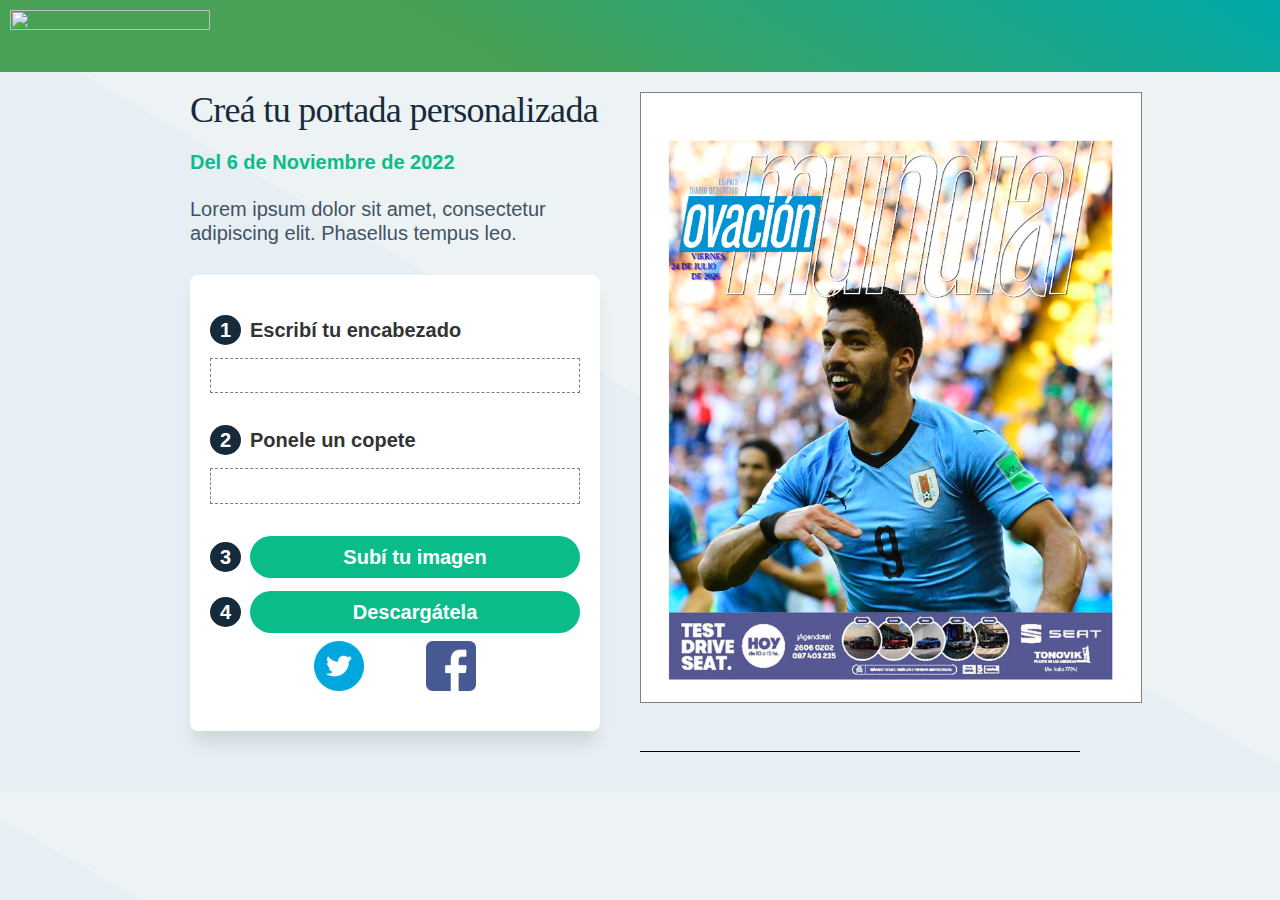
==== index.html @ 7d13bbb4 "social media button" ====
<!DOCTYPE html>
<html lang="es">

<head>
    <meta http-equiv="Content-Type" content="text/html; charset=UTF-8">

        <title>Ovación | Creador de portadas – EL PAIS</title>
        <meta name="robots" content="max-image-preview:large">
        <link rel="dns-prefetch" href="https://s.w.org/">
        <link rel="alternate" type="application/rss+xml" title="EL PAIS » Feed" href="https://data.elpais.com.uy/feed/">
        <link rel="alternate" type="application/rss+xml" title="EL PAIS » Feed de los comentarios"
            href="https://data.elpais.com.uy/comments/feed/">
        <style>
            img.wp-smiley,
            img.emoji {
                display: inline !important;
                border: none !important;
                box-shadow: none !important;
                height: 1em !important;
                width: 1em !important;
                margin: 0 0.07em !important;
                vertical-align: -0.1em !important;
                background: none !important;
                padding: 0 !important;
            }
        </style>
        <link rel="stylesheet" id="wp-block-library-css" href="./Original Site_files/style.min.css" media="all">
        <style id="wp-block-library-theme-inline-css">
            .wp-block-audio figcaption {
                color: #555;
                font-size: 13px;
                text-align: center
            }

            .is-dark-theme .wp-block-audio figcaption {
                color: hsla(0, 0%, 100%, .65)
            }

            .wp-block-code {
                border: 1px solid #ccc;
                border-radius: 4px;
                font-family: Menlo, Consolas, monaco, monospace;
                padding: .8em 1em
            }

            .wp-block-embed figcaption {
                color: #555;
                font-size: 13px;
                text-align: center
            }

            .is-dark-theme .wp-block-embed figcaption {
                color: hsla(0, 0%, 100%, .65)
            }

            .blocks-gallery-caption {
                color: #555;
                font-size: 13px;
                text-align: center
            }

            .is-dark-theme .blocks-gallery-caption {
                color: hsla(0, 0%, 100%, .65)
            }

            .wp-block-image figcaption {
                color: #555;
                font-size: 13px;
                text-align: center
            }

            .is-dark-theme .wp-block-image figcaption {
                color: hsla(0, 0%, 100%, .65)
            }

            .wp-block-pullquote {
                border-top: 4px solid;
                border-bottom: 4px solid;
                margin-bottom: 1.75em;
                color: currentColor
            }

            .wp-block-pullquote__citation,
            .wp-block-pullquote cite,
            .wp-block-pullquote footer {
                color: currentColor;
                text-transform: uppercase;
                font-size: .8125em;
                font-style: normal
            }

            .wp-block-quote {
                border-left: .25em solid;
                margin: 0 0 1.75em;
                padding-left: 1em
            }

            .wp-block-quote cite,
            .wp-block-quote footer {
                color: currentColor;
                font-size: .8125em;
                position: relative;
                font-style: normal
            }

            .wp-block-quote.has-text-align-right {
                border-left: none;
                border-right: .25em solid;
                padding-left: 0;
                padding-right: 1em
            }

            .wp-block-quote.has-text-align-center {
                border: none;
                padding-left: 0
            }

            .wp-block-quote.is-large,
            .wp-block-quote.is-style-large,
            .wp-block-quote.is-style-plain {
                border: none
            }

            .wp-block-search .wp-block-search__label {
                font-weight: 700
            }

            :where(.wp-block-group.has-background) {
                padding: 1.25em 2.375em
            }

            .wp-block-separator.has-css-opacity {
                opacity: .4
            }

            .wp-block-separator {
                border: none;
                border-bottom: 2px solid;
                margin-left: auto;
                margin-right: auto
            }

            .wp-block-separator.has-alpha-channel-opacity {
                opacity: 1
            }

            .wp-block-separator:not(.is-style-wide):not(.is-style-dots) {
                width: 100px
            }

            .wp-block-separator.has-background:not(.is-style-dots) {
                border-bottom: none;
                height: 1px
            }

            .wp-block-separator.has-background:not(.is-style-wide):not(.is-style-dots) {
                height: 2px
            }

            .wp-block-table thead {
                border-bottom: 3px solid
            }

            .wp-block-table tfoot {
                border-top: 3px solid
            }

            .wp-block-table td,
            .wp-block-table th {
                padding: .5em;
                border: 1px solid;
                word-break: normal
            }

            .wp-block-table figcaption {
                color: #555;
                font-size: 13px;
                text-align: center
            }

            .is-dark-theme .wp-block-table figcaption {
                color: hsla(0, 0%, 100%, .65)
            }

            .wp-block-video figcaption {
                color: #555;
                font-size: 13px;
                text-align: center
            }

            .is-dark-theme .wp-block-video figcaption {
                color: hsla(0, 0%, 100%, .65)
            }

            .wp-block-template-part.has-background {
                padding: 1.25em 2.375em;
                margin-top: 0;
                margin-bottom: 0
            }
        </style>
        <style id="global-styles-inline-css">
            body {
                --wp--preset--color--black: #000000;
                --wp--preset--color--cyan-bluish-gray: #abb8c3;
                --wp--preset--color--white: #FFF;
                --wp--preset--color--pale-pink: #f78da7;
                --wp--preset--color--vivid-red: #cf2e2e;
                --wp--preset--color--luminous-vivid-orange: #ff6900;
                --wp--preset--color--luminous-vivid-amber: #fcb900;
                --wp--preset--color--light-green-cyan: #7bdcb5;
                --wp--preset--color--vivid-green-cyan: #00d084;
                --wp--preset--color--pale-cyan-blue: #8ed1fc;
                --wp--preset--color--vivid-cyan-blue: #0693e3;
                --wp--preset--color--vivid-purple: #9b51e0;
                --wp--preset--color--primary: #0073a8;
                --wp--preset--color--secondary: #005075;
                --wp--preset--color--dark-gray: #111;
                --wp--preset--color--light-gray: #767676;
                --wp--preset--gradient--vivid-cyan-blue-to-vivid-purple: linear-gradient(135deg, rgba(6, 147, 227, 1) 0%, rgb(155, 81, 224) 100%);
                --wp--preset--gradient--light-green-cyan-to-vivid-green-cyan: linear-gradient(135deg, rgb(122, 220, 180) 0%, rgb(0, 208, 130) 100%);
                --wp--preset--gradient--luminous-vivid-amber-to-luminous-vivid-orange: linear-gradient(135deg, rgba(252, 185, 0, 1) 0%, rgba(255, 105, 0, 1) 100%);
                --wp--preset--gradient--luminous-vivid-orange-to-vivid-red: linear-gradient(135deg, rgba(255, 105, 0, 1) 0%, rgb(207, 46, 46) 100%);
                --wp--preset--gradient--very-light-gray-to-cyan-bluish-gray: linear-gradient(135deg, rgb(238, 238, 238) 0%, rgb(169, 184, 195) 100%);
                --wp--preset--gradient--cool-to-warm-spectrum: linear-gradient(135deg, rgb(74, 234, 220) 0%, rgb(151, 120, 209) 20%, rgb(207, 42, 186) 40%, rgb(238, 44, 130) 60%, rgb(251, 105, 98) 80%, rgb(254, 248, 76) 100%);
                --wp--preset--gradient--blush-light-purple: linear-gradient(135deg, rgb(255, 206, 236) 0%, rgb(152, 150, 240) 100%);
                --wp--preset--gradient--blush-bordeaux: linear-gradient(135deg, rgb(254, 205, 165) 0%, rgb(254, 45, 45) 50%, rgb(107, 0, 62) 100%);
                --wp--preset--gradient--luminous-dusk: linear-gradient(135deg, rgb(255, 203, 112) 0%, rgb(199, 81, 192) 50%, rgb(65, 88, 208) 100%);
                --wp--preset--gradient--pale-ocean: linear-gradient(135deg, rgb(255, 245, 203) 0%, rgb(182, 227, 212) 50%, rgb(51, 167, 181) 100%);
                --wp--preset--gradient--electric-grass: linear-gradient(135deg, rgb(202, 248, 128) 0%, rgb(113, 206, 126) 100%);
                --wp--preset--gradient--midnight: linear-gradient(135deg, rgb(2, 3, 129) 0%, rgb(40, 116, 252) 100%);
                --wp--preset--duotone--dark-grayscale: url('#wp-duotone-dark-grayscale');
                --wp--preset--duotone--grayscale: url('#wp-duotone-grayscale');
                --wp--preset--duotone--purple-yellow: url('#wp-duotone-purple-yellow');
                --wp--preset--duotone--blue-red: url('#wp-duotone-blue-red');
                --wp--preset--duotone--midnight: url('#wp-duotone-midnight');
                --wp--preset--duotone--magenta-yellow: url('#wp-duotone-magenta-yellow');
                --wp--preset--duotone--purple-green: url('#wp-duotone-purple-green');
                --wp--preset--duotone--blue-orange: url('#wp-duotone-blue-orange');
                --wp--preset--font-size--small: 19.5px;
                --wp--preset--font-size--medium: 20px;
                --wp--preset--font-size--large: 36.5px;
                --wp--preset--font-size--x-large: 42px;
                --wp--preset--font-size--normal: 22px;
                --wp--preset--font-size--huge: 49.5px;
            }

            .has-black-color {
                color: var(--wp--preset--color--black) !important;
            }

            .has-cyan-bluish-gray-color {
                color: var(--wp--preset--color--cyan-bluish-gray) !important;
            }

            .has-white-color {
                color: var(--wp--preset--color--white) !important;
            }

            .has-pale-pink-color {
                color: var(--wp--preset--color--pale-pink) !important;
            }

            .has-vivid-red-color {
                color: var(--wp--preset--color--vivid-red) !important;
            }

            .has-luminous-vivid-orange-color {
                color: var(--wp--preset--color--luminous-vivid-orange) !important;
            }

            .has-luminous-vivid-amber-color {
                color: var(--wp--preset--color--luminous-vivid-amber) !important;
            }

            .has-light-green-cyan-color {
                color: var(--wp--preset--color--light-green-cyan) !important;
            }

            .has-vivid-green-cyan-color {
                color: var(--wp--preset--color--vivid-green-cyan) !important;
            }

            .has-pale-cyan-blue-color {
                color: var(--wp--preset--color--pale-cyan-blue) !important;
            }

            .has-vivid-cyan-blue-color {
                color: var(--wp--preset--color--vivid-cyan-blue) !important;
            }

            .has-vivid-purple-color {
                color: var(--wp--preset--color--vivid-purple) !important;
            }

            .has-black-background-color {
                background-color: var(--wp--preset--color--black) !important;
            }

            .has-cyan-bluish-gray-background-color {
                background-color: var(--wp--preset--color--cyan-bluish-gray) !important;
            }

            .has-white-background-color {
                background-color: var(--wp--preset--color--white) !important;
            }

            .has-pale-pink-background-color {
                background-color: var(--wp--preset--color--pale-pink) !important;
            }

            .has-vivid-red-background-color {
                background-color: var(--wp--preset--color--vivid-red) !important;
            }

            .has-luminous-vivid-orange-background-color {
                background-color: var(--wp--preset--color--luminous-vivid-orange) !important;
            }

            .has-luminous-vivid-amber-background-color {
                background-color: var(--wp--preset--color--luminous-vivid-amber) !important;
            }

            .has-light-green-cyan-background-color {
                background-color: var(--wp--preset--color--light-green-cyan) !important;
            }

            .has-vivid-green-cyan-background-color {
                background-color: var(--wp--preset--color--vivid-green-cyan) !important;
            }

            .has-pale-cyan-blue-background-color {
                background-color: var(--wp--preset--color--pale-cyan-blue) !important;
            }

            .has-vivid-cyan-blue-background-color {
                background-color: var(--wp--preset--color--vivid-cyan-blue) !important;
            }

            .has-vivid-purple-background-color {
                background-color: var(--wp--preset--color--vivid-purple) !important;
            }

            .has-black-border-color {
                border-color: var(--wp--preset--color--black) !important;
            }

            .has-cyan-bluish-gray-border-color {
                border-color: var(--wp--preset--color--cyan-bluish-gray) !important;
            }

            .has-white-border-color {
                border-color: var(--wp--preset--color--white) !important;
            }

            .has-pale-pink-border-color {
                border-color: var(--wp--preset--color--pale-pink) !important;
            }

            .has-vivid-red-border-color {
                border-color: var(--wp--preset--color--vivid-red) !important;
            }

            .has-luminous-vivid-orange-border-color {
                border-color: var(--wp--preset--color--luminous-vivid-orange) !important;
            }

            .has-luminous-vivid-amber-border-color {
                border-color: var(--wp--preset--color--luminous-vivid-amber) !important;
            }

            .has-light-green-cyan-border-color {
                border-color: var(--wp--preset--color--light-green-cyan) !important;
            }

            .has-vivid-green-cyan-border-color {
                border-color: var(--wp--preset--color--vivid-green-cyan) !important;
            }

            .has-pale-cyan-blue-border-color {
                border-color: var(--wp--preset--color--pale-cyan-blue) !important;
            }

            .has-vivid-cyan-blue-border-color {
                border-color: var(--wp--preset--color--vivid-cyan-blue) !important;
            }

            .has-vivid-purple-border-color {
                border-color: var(--wp--preset--color--vivid-purple) !important;
            }

            .has-vivid-cyan-blue-to-vivid-purple-gradient-background {
                background: var(--wp--preset--gradient--vivid-cyan-blue-to-vivid-purple) !important;
            }

            .has-light-green-cyan-to-vivid-green-cyan-gradient-background {
                background: var(--wp--preset--gradient--light-green-cyan-to-vivid-green-cyan) !important;
            }

            .has-luminous-vivid-amber-to-luminous-vivid-orange-gradient-background {
                background: var(--wp--preset--gradient--luminous-vivid-amber-to-luminous-vivid-orange) !important;
            }

            .has-luminous-vivid-orange-to-vivid-red-gradient-background {
                background: var(--wp--preset--gradient--luminous-vivid-orange-to-vivid-red) !important;
            }

            .has-very-light-gray-to-cyan-bluish-gray-gradient-background {
                background: var(--wp--preset--gradient--very-light-gray-to-cyan-bluish-gray) !important;
            }

            .has-cool-to-warm-spectrum-gradient-background {
                background: var(--wp--preset--gradient--cool-to-warm-spectrum) !important;
            }

            .has-blush-light-purple-gradient-background {
                background: var(--wp--preset--gradient--blush-light-purple) !important;
            }

            .has-blush-bordeaux-gradient-background {
                background: var(--wp--preset--gradient--blush-bordeaux) !important;
            }

            .has-luminous-dusk-gradient-background {
                background: var(--wp--preset--gradient--luminous-dusk) !important;
            }

            .has-pale-ocean-gradient-background {
                background: var(--wp--preset--gradient--pale-ocean) !important;
            }

            .has-electric-grass-gradient-background {
                background: var(--wp--preset--gradient--electric-grass) !important;
            }

            .has-midnight-gradient-background {
                background: var(--wp--preset--gradient--midnight) !important;
            }

            .has-small-font-size {
                font-size: var(--wp--preset--font-size--small) !important;
            }

            .has-medium-font-size {
                font-size: var(--wp--preset--font-size--medium) !important;
            }

            .has-large-font-size {
                font-size: var(--wp--preset--font-size--large) !important;
            }

            .has-x-large-font-size {
                font-size: var(--wp--preset--font-size--x-large) !important;
            }
        </style>
        <link rel="stylesheet" id="cf7-styler-css" href="./Original Site_files/cf7-customizer-public.css" media="all">
        <link rel="stylesheet" id="contact-form-7-css" href="./Original Site_files/styles.css" media="all">
        <link rel="stylesheet" id="nbcpf-intlTelInput-style-css" href="./Original Site_files/intlTelInput.min.css"
            media="all">
        <link rel="stylesheet" id="nbcpf-countryFlag-style-css" href="./Original Site_files/countrySelect.min.css"
            media="all">
            <link rel="stylesheet" id="twentynineteen-style-css" href="./Original Site_files/style.css" media="all">
        <link rel="stylesheet" id="twentynineteen-print-style-css" href="./Original Site_files/print.css" media="print">
        <link rel="stylesheet" id="elementor-icons-css" href="./Original Site_files/elementor-icons.min.css" media="all">
        <link rel="stylesheet" id="elementor-frontend-legacy-css" href="./Original Site_files/frontend-legacy.min.css"
            media="all">
        <link rel="stylesheet" id="elementor-frontend-css" href="./Original Site_files/frontend.min.css" media="all">
        <style id="elementor-frontend-inline-css">
            @-webkit-keyframes ha_fadeIn {
                0% {
                    opacity: 0
                }

                to {
                    opacity: 1
                }
            }

            @keyframes ha_fadeIn {
                0% {
                    opacity: 0
                }

                to {
                    opacity: 1
                }
            }

            @-webkit-keyframes ha_zoomIn {
                0% {
                    opacity: 0;
                    -webkit-transform: scale3d(.3, .3, .3);
                    transform: scale3d(.3, .3, .3)
                }

                50% {
                    opacity: 1
                }
            }

            @keyframes ha_zoomIn {
                0% {
                    opacity: 0;
                    -webkit-transform: scale3d(.3, .3, .3);
                    transform: scale3d(.3, .3, .3)
                }

                50% {
                    opacity: 1
                }
            }

            @-webkit-keyframes ha_rollIn {
                0% {
                    opacity: 0;
                    -webkit-transform: translate3d(-100%, 0, 0) rotate3d(0, 0, 1, -120deg);
                    transform: translate3d(-100%, 0, 0) rotate3d(0, 0, 1, -120deg)
                }

                to {
                    opacity: 1
                }
            }

            @keyframes ha_rollIn {
                0% {
                    opacity: 0;
                    -webkit-transform: translate3d(-100%, 0, 0) rotate3d(0, 0, 1, -120deg);
                    transform: translate3d(-100%, 0, 0) rotate3d(0, 0, 1, -120deg)
                }

                to {
                    opacity: 1
                }
            }

            @-webkit-keyframes ha_bounce {

                0%,
                20%,
                53%,
                to {
                    -webkit-animation-timing-function: cubic-bezier(.215, .61, .355, 1);
                    animation-timing-function: cubic-bezier(.215, .61, .355, 1)
                }

                40%,
                43% {
                    -webkit-transform: translate3d(0, -30px, 0) scaleY(1.1);
                    transform: translate3d(0, -30px, 0) scaleY(1.1);
                    -webkit-animation-timing-function: cubic-bezier(.755, .05, .855, .06);
                    animation-timing-function: cubic-bezier(.755, .05, .855, .06)
                }

                70% {
                    -webkit-transform: translate3d(0, -15px, 0) scaleY(1.05);
                    transform: translate3d(0, -15px, 0) scaleY(1.05);
                    -webkit-animation-timing-function: cubic-bezier(.755, .05, .855, .06);
                    animation-timing-function: cubic-bezier(.755, .05, .855, .06)
                }

                80% {
                    -webkit-transition-timing-function: cubic-bezier(.215, .61, .355, 1);
                    transition-timing-function: cubic-bezier(.215, .61, .355, 1);
                    -webkit-transform: translate3d(0, 0, 0) scaleY(.95);
                    transform: translate3d(0, 0, 0) scaleY(.95)
                }

                90% {
                    -webkit-transform: translate3d(0, -4px, 0) scaleY(1.02);
                    transform: translate3d(0, -4px, 0) scaleY(1.02)
                }
            }

            @keyframes ha_bounce {

                0%,
                20%,
                53%,
                to {
                    -webkit-animation-timing-function: cubic-bezier(.215, .61, .355, 1);
                    animation-timing-function: cubic-bezier(.215, .61, .355, 1)
                }

                40%,
                43% {
                    -webkit-transform: translate3d(0, -30px, 0) scaleY(1.1);
                    transform: translate3d(0, -30px, 0) scaleY(1.1);
                    -webkit-animation-timing-function: cubic-bezier(.755, .05, .855, .06);
                    animation-timing-function: cubic-bezier(.755, .05, .855, .06)
                }

                70% {
                    -webkit-transform: translate3d(0, -15px, 0) scaleY(1.05);
                    transform: translate3d(0, -15px, 0) scaleY(1.05);
                    -webkit-animation-timing-function: cubic-bezier(.755, .05, .855, .06);
                    animation-timing-function: cubic-bezier(.755, .05, .855, .06)
                }

                80% {
                    -webkit-transition-timing-function: cubic-bezier(.215, .61, .355, 1);
                    transition-timing-function: cubic-bezier(.215, .61, .355, 1);
                    -webkit-transform: translate3d(0, 0, 0) scaleY(.95);
                    transform: translate3d(0, 0, 0) scaleY(.95)
                }

                90% {
                    -webkit-transform: translate3d(0, -4px, 0) scaleY(1.02);
                    transform: translate3d(0, -4px, 0) scaleY(1.02)
                }
            }

            @-webkit-keyframes ha_bounceIn {

                0%,
                20%,
                40%,
                60%,
                80%,
                to {
                    -webkit-animation-timing-function: cubic-bezier(.215, .61, .355, 1);
                    animation-timing-function: cubic-bezier(.215, .61, .355, 1)
                }

                0% {
                    opacity: 0;
                    -webkit-transform: scale3d(.3, .3, .3);
                    transform: scale3d(.3, .3, .3)
                }

                20% {
                    -webkit-transform: scale3d(1.1, 1.1, 1.1);
                    transform: scale3d(1.1, 1.1, 1.1)
                }

                40% {
                    -webkit-transform: scale3d(.9, .9, .9);
                    transform: scale3d(.9, .9, .9)
                }

                60% {
                    opacity: 1;
                    -webkit-transform: scale3d(1.03, 1.03, 1.03);
                    transform: scale3d(1.03, 1.03, 1.03)
                }

                80% {
                    -webkit-transform: scale3d(.97, .97, .97);
                    transform: scale3d(.97, .97, .97)
                }

                to {
                    opacity: 1
                }
            }

            @keyframes ha_bounceIn {

                0%,
                20%,
                40%,
                60%,
                80%,
                to {
                    -webkit-animation-timing-function: cubic-bezier(.215, .61, .355, 1);
                    animation-timing-function: cubic-bezier(.215, .61, .355, 1)
                }

                0% {
                    opacity: 0;
                    -webkit-transform: scale3d(.3, .3, .3);
                    transform: scale3d(.3, .3, .3)
                }

                20% {
                    -webkit-transform: scale3d(1.1, 1.1, 1.1);
                    transform: scale3d(1.1, 1.1, 1.1)
                }

                40% {
                    -webkit-transform: scale3d(.9, .9, .9);
                    transform: scale3d(.9, .9, .9)
                }

                60% {
                    opacity: 1;
                    -webkit-transform: scale3d(1.03, 1.03, 1.03);
                    transform: scale3d(1.03, 1.03, 1.03)
                }

                80% {
                    -webkit-transform: scale3d(.97, .97, .97);
                    transform: scale3d(.97, .97, .97)
                }

                to {
                    opacity: 1
                }
            }

            @-webkit-keyframes ha_flipInX {
                0% {
                    opacity: 0;
                    -webkit-transform: perspective(400px) rotate3d(1, 0, 0, 90deg);
                    transform: perspective(400px) rotate3d(1, 0, 0, 90deg);
                    -webkit-animation-timing-function: ease-in;
                    animation-timing-function: ease-in
                }

                40% {
                    -webkit-transform: perspective(400px) rotate3d(1, 0, 0, -20deg);
                    transform: perspective(400px) rotate3d(1, 0, 0, -20deg);
                    -webkit-animation-timing-function: ease-in;
                    animation-timing-function: ease-in
                }

                60% {
                    opacity: 1;
                    -webkit-transform: perspective(400px) rotate3d(1, 0, 0, 10deg);
                    transform: perspective(400px) rotate3d(1, 0, 0, 10deg)
                }

                80% {
                    -webkit-transform: perspective(400px) rotate3d(1, 0, 0, -5deg);
                    transform: perspective(400px) rotate3d(1, 0, 0, -5deg)
                }
            }

            @keyframes ha_flipInX {
                0% {
                    opacity: 0;
                    -webkit-transform: perspective(400px) rotate3d(1, 0, 0, 90deg);
                    transform: perspective(400px) rotate3d(1, 0, 0, 90deg);
                    -webkit-animation-timing-function: ease-in;
                    animation-timing-function: ease-in
                }

                40% {
                    -webkit-transform: perspective(400px) rotate3d(1, 0, 0, -20deg);
                    transform: perspective(400px) rotate3d(1, 0, 0, -20deg);
                    -webkit-animation-timing-function: ease-in;
                    animation-timing-function: ease-in
                }

                60% {
                    opacity: 1;
                    -webkit-transform: perspective(400px) rotate3d(1, 0, 0, 10deg);
                    transform: perspective(400px) rotate3d(1, 0, 0, 10deg)
                }

                80% {
                    -webkit-transform: perspective(400px) rotate3d(1, 0, 0, -5deg);
                    transform: perspective(400px) rotate3d(1, 0, 0, -5deg)
                }
            }

            @-webkit-keyframes ha_flipInY {
                0% {
                    opacity: 0;
                    -webkit-transform: perspective(400px) rotate3d(0, 1, 0, 90deg);
                    transform: perspective(400px) rotate3d(0, 1, 0, 90deg);
                    -webkit-animation-timing-function: ease-in;
                    animation-timing-function: ease-in
                }

                40% {
                    -webkit-transform: perspective(400px) rotate3d(0, 1, 0, -20deg);
                    transform: perspective(400px) rotate3d(0, 1, 0, -20deg);
                    -webkit-animation-timing-function: ease-in;
                    animation-timing-function: ease-in
                }

                60% {
                    opacity: 1;
                    -webkit-transform: perspective(400px) rotate3d(0, 1, 0, 10deg);
                    transform: perspective(400px) rotate3d(0, 1, 0, 10deg)
                }

                80% {
                    -webkit-transform: perspective(400px) rotate3d(0, 1, 0, -5deg);
                    transform: perspective(400px) rotate3d(0, 1, 0, -5deg)
                }
            }

            @keyframes ha_flipInY {
                0% {
                    opacity: 0;
                    -webkit-transform: perspective(400px) rotate3d(0, 1, 0, 90deg);
                    transform: perspective(400px) rotate3d(0, 1, 0, 90deg);
                    -webkit-animation-timing-function: ease-in;
                    animation-timing-function: ease-in
                }

                40% {
                    -webkit-transform: perspective(400px) rotate3d(0, 1, 0, -20deg);
                    transform: perspective(400px) rotate3d(0, 1, 0, -20deg);
                    -webkit-animation-timing-function: ease-in;
                    animation-timing-function: ease-in
                }

                60% {
                    opacity: 1;
                    -webkit-transform: perspective(400px) rotate3d(0, 1, 0, 10deg);
                    transform: perspective(400px) rotate3d(0, 1, 0, 10deg)
                }

                80% {
                    -webkit-transform: perspective(400px) rotate3d(0, 1, 0, -5deg);
                    transform: perspective(400px) rotate3d(0, 1, 0, -5deg)
                }
            }

            @-webkit-keyframes ha_swing {
                20% {
                    -webkit-transform: rotate3d(0, 0, 1, 15deg);
                    transform: rotate3d(0, 0, 1, 15deg)
                }

                40% {
                    -webkit-transform: rotate3d(0, 0, 1, -10deg);
                    transform: rotate3d(0, 0, 1, -10deg)
                }

                60% {
                    -webkit-transform: rotate3d(0, 0, 1, 5deg);
                    transform: rotate3d(0, 0, 1, 5deg)
                }

                80% {
                    -webkit-transform: rotate3d(0, 0, 1, -5deg);
                    transform: rotate3d(0, 0, 1, -5deg)
                }
            }

            @keyframes ha_swing {
                20% {
                    -webkit-transform: rotate3d(0, 0, 1, 15deg);
                    transform: rotate3d(0, 0, 1, 15deg)
                }

                40% {
                    -webkit-transform: rotate3d(0, 0, 1, -10deg);
                    transform: rotate3d(0, 0, 1, -10deg)
                }

                60% {
                    -webkit-transform: rotate3d(0, 0, 1, 5deg);
                    transform: rotate3d(0, 0, 1, 5deg)
                }

                80% {
                    -webkit-transform: rotate3d(0, 0, 1, -5deg);
                    transform: rotate3d(0, 0, 1, -5deg)
                }
            }

            @-webkit-keyframes ha_slideInDown {
                0% {
                    visibility: visible;
                    -webkit-transform: translate3d(0, -100%, 0);
                    transform: translate3d(0, -100%, 0)
                }
            }

            @keyframes ha_slideInDown {
                0% {
                    visibility: visible;
                    -webkit-transform: translate3d(0, -100%, 0);
                    transform: translate3d(0, -100%, 0)
                }
            }

            @-webkit-keyframes ha_slideInUp {
                0% {
                    visibility: visible;
                    -webkit-transform: translate3d(0, 100%, 0);
                    transform: translate3d(0, 100%, 0)
                }
            }

            @keyframes ha_slideInUp {
                0% {
                    visibility: visible;
                    -webkit-transform: translate3d(0, 100%, 0);
                    transform: translate3d(0, 100%, 0)
                }
            }

            @-webkit-keyframes ha_slideInLeft {
                0% {
                    visibility: visible;
                    -webkit-transform: translate3d(-100%, 0, 0);
                    transform: translate3d(-100%, 0, 0)
                }
            }

            @keyframes ha_slideInLeft {
                0% {
                    visibility: visible;
                    -webkit-transform: translate3d(-100%, 0, 0);
                    transform: translate3d(-100%, 0, 0)
                }
            }

            @-webkit-keyframes ha_slideInRight {
                0% {
                    visibility: visible;
                    -webkit-transform: translate3d(100%, 0, 0);
                    transform: translate3d(100%, 0, 0)
                }
            }

            @keyframes ha_slideInRight {
                0% {
                    visibility: visible;
                    -webkit-transform: translate3d(100%, 0, 0);
                    transform: translate3d(100%, 0, 0)
                }
            }

            .ha_fadeIn {
                -webkit-animation-name: ha_fadeIn;
                animation-name: ha_fadeIn
            }

            .ha_zoomIn {
                -webkit-animation-name: ha_zoomIn;
                animation-name: ha_zoomIn
            }

            .ha_rollIn {
                -webkit-animation-name: ha_rollIn;
                animation-name: ha_rollIn
            }

            .ha_bounce {
                -webkit-transform-origin: center bottom;
                -ms-transform-origin: center bottom;
                transform-origin: center bottom;
                -webkit-animation-name: ha_bounce;
                animation-name: ha_bounce
            }

            .ha_bounceIn {
                -webkit-animation-name: ha_bounceIn;
                animation-name: ha_bounceIn;
                -webkit-animation-duration: .75s;
                -webkit-animation-duration: calc(var(--animate-duration)*.75);
                animation-duration: .75s;
                animation-duration: calc(var(--animate-duration)*.75)
            }

            .ha_flipInX,
            .ha_flipInY {
                -webkit-animation-name: ha_flipInX;
                animation-name: ha_flipInX;
                -webkit-backface-visibility: visible !important;
                backface-visibility: visible !important
            }

            .ha_flipInY {
                -webkit-animation-name: ha_flipInY;
                animation-name: ha_flipInY
            }

            .ha_swing {
                -webkit-transform-origin: top center;
                -ms-transform-origin: top center;
                transform-origin: top center;
                -webkit-animation-name: ha_swing;
                animation-name: ha_swing
            }

            .ha_slideInDown {
                -webkit-animation-name: ha_slideInDown;
                animation-name: ha_slideInDown
            }

            .ha_slideInUp {
                -webkit-animation-name: ha_slideInUp;
                animation-name: ha_slideInUp
            }

            .ha_slideInLeft {
                -webkit-animation-name: ha_slideInLeft;
                animation-name: ha_slideInLeft
            }

            .ha_slideInRight {
                -webkit-animation-name: ha_slideInRight;
                animation-name: ha_slideInRight
            }

            .ha-css-transform-yes {
                -webkit-transition-duration: var(--ha-tfx-transition-duration, .2s);
                transition-duration: var(--ha-tfx-transition-duration, .2s);
                -webkit-transition-property: -webkit-transform;
                transition-property: transform;
                transition-property: transform, -webkit-transform;
                -webkit-transform: translate(var(--ha-tfx-translate-x, 0), var(--ha-tfx-translate-y, 0)) scale(var(--ha-tfx-scale-x, 1), var(--ha-tfx-scale-y, 1)) skew(var(--ha-tfx-skew-x, 0), var(--ha-tfx-skew-y, 0)) rotateX(var(--ha-tfx-rotate-x, 0)) rotateY(var(--ha-tfx-rotate-y, 0)) rotateZ(var(--ha-tfx-rotate-z, 0));
                transform: translate(var(--ha-tfx-translate-x, 0), var(--ha-tfx-translate-y, 0)) scale(var(--ha-tfx-scale-x, 1), var(--ha-tfx-scale-y, 1)) skew(var(--ha-tfx-skew-x, 0), var(--ha-tfx-skew-y, 0)) rotateX(var(--ha-tfx-rotate-x, 0)) rotateY(var(--ha-tfx-rotate-y, 0)) rotateZ(var(--ha-tfx-rotate-z, 0))
            }

            .ha-css-transform-yes:hover {
                -webkit-transform: translate(var(--ha-tfx-translate-x-hover, var(--ha-tfx-translate-x, 0)), var(--ha-tfx-translate-y-hover, var(--ha-tfx-translate-y, 0))) scale(var(--ha-tfx-scale-x-hover, var(--ha-tfx-scale-x, 1)), var(--ha-tfx-scale-y-hover, var(--ha-tfx-scale-y, 1))) skew(var(--ha-tfx-skew-x-hover, var(--ha-tfx-skew-x, 0)), var(--ha-tfx-skew-y-hover, var(--ha-tfx-skew-y, 0))) rotateX(var(--ha-tfx-rotate-x-hover, var(--ha-tfx-rotate-x, 0))) rotateY(var(--ha-tfx-rotate-y-hover, var(--ha-tfx-rotate-y, 0))) rotateZ(var(--ha-tfx-rotate-z-hover, var(--ha-tfx-rotate-z, 0)));
                transform: translate(var(--ha-tfx-translate-x-hover, var(--ha-tfx-translate-x, 0)), var(--ha-tfx-translate-y-hover, var(--ha-tfx-translate-y, 0))) scale(var(--ha-tfx-scale-x-hover, var(--ha-tfx-scale-x, 1)), var(--ha-tfx-scale-y-hover, var(--ha-tfx-scale-y, 1))) skew(var(--ha-tfx-skew-x-hover, var(--ha-tfx-skew-x, 0)), var(--ha-tfx-skew-y-hover, var(--ha-tfx-skew-y, 0))) rotateX(var(--ha-tfx-rotate-x-hover, var(--ha-tfx-rotate-x, 0))) rotateY(var(--ha-tfx-rotate-y-hover, var(--ha-tfx-rotate-y, 0))) rotateZ(var(--ha-tfx-rotate-z-hover, var(--ha-tfx-rotate-z, 0)))
            }

            .happy-addon>.elementor-widget-container {
                word-wrap: break-word;
                overflow-wrap: break-word
            }

            .happy-addon>.elementor-widget-container,
            .happy-addon>.elementor-widget-container * {
                -webkit-box-sizing: border-box;
                box-sizing: border-box
            }

            .happy-addon p:empty {
                display: none
            }

            .happy-addon .elementor-inline-editing {
                min-height: auto !important
            }

            .happy-addon-pro img {
                max-width: 100%;
                height: auto;
                -o-object-fit: cover;
                object-fit: cover
            }

            .ha-screen-reader-text {
                position: absolute;
                overflow: hidden;
                clip: rect(1px, 1px, 1px, 1px);
                margin: -1px;
                padding: 0;
                width: 1px;
                height: 1px;
                border: 0;
                word-wrap: normal !important;
                -webkit-clip-path: inset(50%);
                clip-path: inset(50%)
            }

            .ha-has-bg-overlay>.elementor-widget-container {
                position: relative;
                z-index: 1
            }

            .ha-has-bg-overlay>.elementor-widget-container:before {
                position: absolute;
                top: 0;
                left: 0;
                z-index: -1;
                width: 100%;
                height: 100%;
                content: ""
            }

            .ha-popup--is-enabled .ha-js-popup,
            .ha-popup--is-enabled .ha-js-popup img {
                cursor: -webkit-zoom-in !important;
                cursor: zoom-in !important
            }

            .mfp-wrap .mfp-arrow,
            .mfp-wrap .mfp-close {
                background-color: transparent
            }

            .mfp-wrap .mfp-arrow:focus,
            .mfp-wrap .mfp-close:focus {
                outline-width: thin
            }

            .ha-advanced-tooltip-enable {
                position: relative;
                cursor: pointer;
                --ha-tooltip-arrow-color: black;
                --ha-tooltip-arrow-distance: 0
            }

            .ha-advanced-tooltip-enable .ha-advanced-tooltip-content {
                position: absolute;
                z-index: 999;
                display: none;
                padding: 5px 0;
                width: 120px;
                height: auto;
                border-radius: 6px;
                background-color: #000;
                color: #fff;
                text-align: center;
                opacity: 0
            }

            .ha-advanced-tooltip-enable .ha-advanced-tooltip-content::after {
                position: absolute;
                border-width: 5px;
                border-style: solid;
                content: ""
            }

            .ha-advanced-tooltip-enable .ha-advanced-tooltip-content.no-arrow::after {
                visibility: hidden
            }

            .ha-advanced-tooltip-enable .ha-advanced-tooltip-content.show {
                display: inline-block;
                opacity: 1
            }

            .ha-advanced-tooltip-enable.ha-advanced-tooltip-top .ha-advanced-tooltip-content,
            body[data-elementor-device-mode=tablet] .ha-advanced-tooltip-enable.ha-advanced-tooltip-tablet-top .ha-advanced-tooltip-content {
                top: unset;
                right: 0;
                bottom: calc(101% + var(--ha-tooltip-arrow-distance));
                left: 0;
                margin: 0 auto
            }

            .ha-advanced-tooltip-enable.ha-advanced-tooltip-top .ha-advanced-tooltip-content::after,
            body[data-elementor-device-mode=tablet] .ha-advanced-tooltip-enable.ha-advanced-tooltip-tablet-top .ha-advanced-tooltip-content::after {
                top: 100%;
                right: unset;
                bottom: unset;
                left: 50%;
                border-color: var(--ha-tooltip-arrow-color) transparent transparent transparent;
                -webkit-transform: translateX(-50%);
                -ms-transform: translateX(-50%);
                transform: translateX(-50%)
            }

            .ha-advanced-tooltip-enable.ha-advanced-tooltip-bottom .ha-advanced-tooltip-content,
            body[data-elementor-device-mode=tablet] .ha-advanced-tooltip-enable.ha-advanced-tooltip-tablet-bottom .ha-advanced-tooltip-content {
                top: calc(101% + var(--ha-tooltip-arrow-distance));
                right: 0;
                bottom: unset;
                left: 0;
                margin: 0 auto
            }

            .ha-advanced-tooltip-enable.ha-advanced-tooltip-bottom .ha-advanced-tooltip-content::after,
            body[data-elementor-device-mode=tablet] .ha-advanced-tooltip-enable.ha-advanced-tooltip-tablet-bottom .ha-advanced-tooltip-content::after {
                top: unset;
                right: unset;
                bottom: 100%;
                left: 50%;
                border-color: transparent transparent var(--ha-tooltip-arrow-color) transparent;
                -webkit-transform: translateX(-50%);
                -ms-transform: translateX(-50%);
                transform: translateX(-50%)
            }

            .ha-advanced-tooltip-enable.ha-advanced-tooltip-left .ha-advanced-tooltip-content,
            body[data-elementor-device-mode=tablet] .ha-advanced-tooltip-enable.ha-advanced-tooltip-tablet-left .ha-advanced-tooltip-content {
                top: 50%;
                right: calc(101% + var(--ha-tooltip-arrow-distance));
                bottom: unset;
                left: unset;
                -webkit-transform: translateY(-50%);
                -ms-transform: translateY(-50%);
                transform: translateY(-50%)
            }

            .ha-advanced-tooltip-enable.ha-advanced-tooltip-left .ha-advanced-tooltip-content::after,
            body[data-elementor-device-mode=tablet] .ha-advanced-tooltip-enable.ha-advanced-tooltip-tablet-left .ha-advanced-tooltip-content::after {
                top: 50%;
                right: unset;
                bottom: unset;
                left: 100%;
                border-color: transparent transparent transparent var(--ha-tooltip-arrow-color);
                -webkit-transform: translateY(-50%);
                -ms-transform: translateY(-50%);
                transform: translateY(-50%)
            }

            .ha-advanced-tooltip-enable.ha-advanced-tooltip-right .ha-advanced-tooltip-content,
            body[data-elementor-device-mode=tablet] .ha-advanced-tooltip-enable.ha-advanced-tooltip-tablet-right .ha-advanced-tooltip-content {
                top: 50%;
                right: unset;
                bottom: unset;
                left: calc(101% + var(--ha-tooltip-arrow-distance));
                -webkit-transform: translateY(-50%);
                -ms-transform: translateY(-50%);
                transform: translateY(-50%)
            }

            .ha-advanced-tooltip-enable.ha-advanced-tooltip-right .ha-advanced-tooltip-content::after,
            body[data-elementor-device-mode=tablet] .ha-advanced-tooltip-enable.ha-advanced-tooltip-tablet-right .ha-advanced-tooltip-content::after {
                top: 50%;
                right: 100%;
                bottom: unset;
                left: unset;
                border-color: transparent var(--ha-tooltip-arrow-color) transparent transparent;
                -webkit-transform: translateY(-50%);
                -ms-transform: translateY(-50%);
                transform: translateY(-50%)
            }

            body[data-elementor-device-mode=mobile] .ha-advanced-tooltip-enable.ha-advanced-tooltip-mobile-top .ha-advanced-tooltip-content {
                top: unset;
                right: 0;
                bottom: calc(101% + var(--ha-tooltip-arrow-distance));
                left: 0;
                margin: 0 auto
            }

            body[data-elementor-device-mode=mobile] .ha-advanced-tooltip-enable.ha-advanced-tooltip-mobile-top .ha-advanced-tooltip-content::after {
                top: 100%;
                right: unset;
                bottom: unset;
                left: 50%;
                border-color: var(--ha-tooltip-arrow-color) transparent transparent transparent;
                -webkit-transform: translateX(-50%);
                -ms-transform: translateX(-50%);
                transform: translateX(-50%)
            }

            body[data-elementor-device-mode=mobile] .ha-advanced-tooltip-enable.ha-advanced-tooltip-mobile-bottom .ha-advanced-tooltip-content {
                top: calc(101% + var(--ha-tooltip-arrow-distance));
                right: 0;
                bottom: unset;
                left: 0;
                margin: 0 auto
            }

            body[data-elementor-device-mode=mobile] .ha-advanced-tooltip-enable.ha-advanced-tooltip-mobile-bottom .ha-advanced-tooltip-content::after {
                top: unset;
                right: unset;
                bottom: 100%;
                left: 50%;
                border-color: transparent transparent var(--ha-tooltip-arrow-color) transparent;
                -webkit-transform: translateX(-50%);
                -ms-transform: translateX(-50%);
                transform: translateX(-50%)
            }

            body[data-elementor-device-mode=mobile] .ha-advanced-tooltip-enable.ha-advanced-tooltip-mobile-left .ha-advanced-tooltip-content {
                top: 50%;
                right: calc(101% + var(--ha-tooltip-arrow-distance));
                bottom: unset;
                left: unset;
                -webkit-transform: translateY(-50%);
                -ms-transform: translateY(-50%);
                transform: translateY(-50%)
            }

            body[data-elementor-device-mode=mobile] .ha-advanced-tooltip-enable.ha-advanced-tooltip-mobile-left .ha-advanced-tooltip-content::after {
                top: 50%;
                right: unset;
                bottom: unset;
                left: 100%;
                border-color: transparent transparent transparent var(--ha-tooltip-arrow-color);
                -webkit-transform: translateY(-50%);
                -ms-transform: translateY(-50%);
                transform: translateY(-50%)
            }

            body[data-elementor-device-mode=mobile] .ha-advanced-tooltip-enable.ha-advanced-tooltip-mobile-right .ha-advanced-tooltip-content {
                top: 50%;
                right: unset;
                bottom: unset;
                left: calc(101% + var(--ha-tooltip-arrow-distance));
                -webkit-transform: translateY(-50%);
                -ms-transform: translateY(-50%);
                transform: translateY(-50%)
            }

            body[data-elementor-device-mode=mobile] .ha-advanced-tooltip-enable.ha-advanced-tooltip-mobile-right .ha-advanced-tooltip-content::after {
                top: 50%;
                right: 100%;
                bottom: unset;
                left: unset;
                border-color: transparent var(--ha-tooltip-arrow-color) transparent transparent;
                -webkit-transform: translateY(-50%);
                -ms-transform: translateY(-50%);
                transform: translateY(-50%)
            }

            body.elementor-editor-active .happy-addon.ha-gravityforms .gform_wrapper {
                display: block !important
            }

            .ha-scroll-to-top-wrap.ha-scroll-to-top-hide {
                display: none
            }

            .ha-scroll-to-top-button {
                position: fixed;
                right: 15px;
                bottom: 15px;
                z-index: 9999;
                display: -webkit-box;
                display: -webkit-flex;
                display: -ms-flexbox;
                display: flex;
                -webkit-box-align: center;
                -webkit-align-items: center;
                align-items: center;
                -ms-flex-align: center;
                -webkit-box-pack: center;
                -ms-flex-pack: center;
                -webkit-justify-content: center;
                justify-content: center;
                width: 50px;
                height: 50px;
                border-radius: 50px;
                background-color: #5636d1;
                opacity: .7;
                cursor: pointer;
                -webkit-transition: all .3s;
                transition: all .3s
            }

            .ha-scroll-to-top-button i {
                color: #fff;
                font-size: 16px
            }
        </style>
        <link rel="stylesheet" id="elementor-post-1086-css" href="./Original Site_files/post-1086.css" media="all">
        <link rel="stylesheet" id="elementor-pro-css" href="./Original Site_files/frontend.min(1).css" media="all">
        <link rel="stylesheet" id="eael-general-css" href="./Original Site_files/general.min.css" media="all">
        <link rel="stylesheet" id="happy-icons-css" href="./Original Site_files/style.min(1).css" media="all">
        <link rel="stylesheet" id="font-awesome-css" href="./Original Site_files/font-awesome.min.css" media="all">
        <link rel="stylesheet" id="google-fonts-1-css" href="./Original Site_files/css" media="all">
        <link rel="https://api.w.org/" href="https://data.elpais.com.uy/wp-json/">
        <link rel="alternate" type="application/json" href="https://data.elpais.com.uy/wp-json/wp/v2/pages/50298">
        <link rel="EditURI" type="application/rsd+xml" title="RSD" href="https://data.elpais.com.uy/xmlrpc.php?rsd">
        <link rel="wlwmanifest" type="application/wlwmanifest+xml"
            href="https://data.elpais.com.uy/wp-includes/wlwmanifest.xml">
        <meta name="generator" content="WordPress 6.0.1">
        <link rel="canonical" href="https://data.elpais.com.uy/ovacion-creador-de-portadas/">
        <link rel="shortlink" href="https://data.elpais.com.uy/?p=50298">
        <link rel="alternate" type="application/json+oembed"
            href="https://data.elpais.com.uy/wp-json/oembed/1.0/embed?url=https%3A%2F%2Fdata.elpais.com.uy%2Fovacion-creador-de-portadas%2F">
        <link rel="alternate" type="text/xml+oembed"
            href="https://data.elpais.com.uy/wp-json/oembed/1.0/embed?url=https%3A%2F%2Fdata.elpais.com.uy%2Fovacion-creador-de-portadas%2F&amp;format=xml">

        <style>
            .recentcomments a {
                display: inline !important;
                padding: 0 !important;
                margin: 0 !important;
            }
        </style>
        <link rel="icon" href="https://data.elpais.com.uy/wp-content/uploads/2020/04/cropped-apple-icon-152x152-1-32x32.png"
            sizes="32x32">
        <link rel="icon"
            href="https://data.elpais.com.uy/wp-content/uploads/2020/04/cropped-apple-icon-152x152-1-192x192.png"
            sizes="192x192">
        <link rel="apple-touch-icon"
            href="https://data.elpais.com.uy/wp-content/uploads/2020/04/cropped-apple-icon-152x152-1-180x180.png">
        <meta name="msapplication-TileImage"
            content="https://data.elpais.com.uy/wp-content/uploads/2020/04/cropped-apple-icon-152x152-1-270x270.png">
        <style id="wp-custom-css">
            html,
            body {
                max-width: 100% !important;
                overflow-x: hidden !important;
            }

            .page-id-3735 .post-password-form {
                font-family: "Palanquin", Roboto;
                font-size: 0.8em;
                width: 80%;
                margin: 100px auto 0 auto;
                text-align: center;
                background-image: url(https://data.elpais.com.uy//wp-content/uploads/2020/06/logo-talentos.png);
                padding-top: 100px;
                background-repeat: no-repeat;
                background-size: 320px;
                background-position: top;
            }

            .page-id-3735 .post-password-form input[type=submit] {
                border-radius: 0;
                background: #4c72c3;
                padding: 15px 30px;
                width: 400px;
                max-width: 100%;
                display: block;
                margin: 15px auto 0 auto;
            }

            .page-id-3735 .post-password-form p label input {
                width: 400px;
                max-width: 100%;
                display: block;
                margin: 0 auto;
            }

            .page-id-3735 .post-password-form p label {
                color: transparent;
            }

            @media screen and (max-width: 600px) {
                .page-id-3735 .post-password-form input[type=submit] {
                    display: block;
                    width: 100%;
                    margin-top: 15px;
                }

                .page-id-3735 .post-password-form p label {
                    width: 100%;
                }

                .page-id-3735 .post-password-form p label input {
                    width: 100%;
                }

                .page-id-3735 .post-password-form {
                    background-size: 250px;
                    margin: 50px auto 0 auto;
                    width: 90%;
                }

                .page-id-3735 .post-password-form>p {
                    margin-top: 0;
                }
            }

            .mauticform-row {
                padding: 0 5px !important;
            }

            .mauticform_wrapper label {
                font-family: 'Roboto';
                color: #fff;
                font-size: 15px !important;
                font-weight: normal !important;
            }

            .mauticform_wrapper input,
            .mauticform_wrapper select {
                font-size: 14px;
                font-family: 'Roboto';
                border-radius: 0 !important;
                height: 50px;
            }

            .mauticform_wrapper button {
                width: 100%;
                font-size: 15px !important;
                padding: 15px 0px !important;
                border-radius: 0 !important;
                text-transform: uppercase;
                font-weight: 700 !important;
            }

            .mauticform_wrapper input[type="checkbox"] {
                height: auto;
            }


            .mauticform_wrapper .w50 {
                width: 50%;
                float: left;
                padding: 0 5px;
            }


            @media screen and (max-width: 767px) {
                .w50 {
                    width: 100%;
                    padding: 0 5px;
                }
            }
        </style>
        <meta name="viewport" content="width=device-width, initial-scale=1.0, viewport-fit=cover">
    <link rel="stylesheet" id="elementor-post-50298-css" href="./Original Site_files/main.css" media="all">
    <link rel="preload" href="BentonSans-Regular.woff2" as="font" type="font/woff2" crossorigin>
    <style type="text/css">
        .your-style {
            font-family: 'BentonSans';
            font-weight: normal;
            font-style: normal;
        }
    </style>
    <link rel="stylesheet" href="https://maxcdn.bootstrapcdn.com/bootstrap/3.4.1/css/bootstrap.min.css">
  <script src="https://ajax.googleapis.com/ajax/libs/jquery/3.6.0/jquery.min.js"></script>
  <script src="https://maxcdn.bootstrapcdn.com/bootstrap/3.4.1/js/bootstrap.min.js"></script>
</head>

<body
    class="page-template page-template-elementor_canvas page page-id-50298 wp-embed-responsive singular image-filters-enabled elementor-default elementor-template-canvas elementor-kit-1086 elementor-page elementor-page-50298 e--ua-blink e--ua-chrome e--ua-webkit"
    data-elementor-device-mode="desktop" onload="exportImage()">

    <div data-elementor-type="wp-page" data-elementor-id="50298" class="elementor elementor-50298">
        <div class="elementor-inner">
            <div class="elementor-section-wrap">
                <!-- HEADER BEGINE -->
                <main data-particle_enable="false" data-particle-mobile-disabled="false"
                    class="elementor-section elementor-top-section elementor-element elementor-element-ba55a8d elementor-section-full_width elementor-section-height-default elementor-section-height-default"
                    data-id="ba55a8d" data-element_type="section"
                    data-settings="{&quot;background_background&quot;:&quot;gradient&quot;,&quot;_ha_eqh_enable&quot;:false}">
                    <div class="elementor-container elementor-column-gap-default">
                        <div class="elementor-row">
                            <div class="elementor-column elementor-col-66 elementor-top-column elementor-element elementor-element-2bf90b6"
                                data-id="2bf90b6" data-element_type="column">
                                <div class="elementor-column-wrap elementor-element-populated">
                                    <div class="elementor-widget-wrap">
                                        <div class="elementor-element elementor-element-cd12cd0 elementor-widget elementor-widget-image"
                                            data-id="cd12cd0" data-element_type="widget"
                                            data-widget_type="image.default">
                                            <div class="elementor-widget-container">
                                                <div class="elementor-image">
                                                    <img width="414" height="108"
                                                        src="./Original Site_files/logo-blanco.png"
                                                        class="attachment-large size-large" alt="" loading="lazy"
                                                        srcset="https://data.elpais.com.uy/wp-content/uploads/2022/06/logo-blanco.png 414w, https://data.elpais.com.uy/wp-content/uploads/2022/06/logo-blanco-300x78.png 300w"
                                                        sizes="(max-width: 414px) 100vw, 414px">
                                                </div>
                                            </div>
                                        </div>
                                    </div>
                                </div>
                            </div>
                            <div class="elementor-column elementor-col-33 elementor-top-column elementor-element elementor-element-157fd90"
                                data-id="157fd90" data-element_type="column">
                                <div class="elementor-column-wrap">
                                    <div class="elementor-widget-wrap">
                                    </div>
                                </div>
                            </div>
                        </div>
                    </div>
                </main>
                <!-- HEADER END -->
                <!-- MAIN CONTENT BEGINE -->
                <main data-particle_enable="false" data-particle-mobile-disabled="false"
                    class="elementor-section elementor-top-section elementor-element elementor-element-96c127e elementor-section-boxed elementor-section-height-default elementor-section-height-default"
                    data-id="96c127e" data-element_type="section"
                    data-settings="{&quot;background_background&quot;:&quot;classic&quot;,&quot;_ha_eqh_enable&quot;:false}">
                    <div class="elementor-container elementor-column-gap-default">
                        <div class="elementor-row">
                            <!-- LEFT SIDE BEGINE -->
                            <div class="elementor-column elementor-col-50 elementor-top-column elementor-element elementor-element-7ff595a"
                                data-id="7ff595a" data-element_type="column">
                                <div class="elementor-column-wrap elementor-element-populated">
                                    <div class="elementor-widget-wrap">
                                        <div class="elementor-element elementor-element-406f475 elementor-widget elementor-widget-heading"
                                            data-id="406f475" data-element_type="widget"
                                            data-widget_type="heading.default">
                                            <div class="elementor-widget-container">
                                                <h1 class="elementor-heading-title elementor-size-default">Creá tu
                                                    portada personalizada</h1>
                                            </div>
                                        </div>
                                        <div class="elementor-element elementor-element-ae199d2 elementor-widget elementor-widget-html"
                                            data-id="ae199d2" data-element_type="widget"
                                            data-widget_type="html.default">
                                            <div class="elementor-widget-container">
                                                <span id="date-displayer">Del 6 de Noviembre de 2022</span>
                                            </div>
                                        </div>
                                        <div class="elementor-element elementor-element-6b90570 elementor-widget elementor-widget-heading"
                                            data-id="6b90570" data-element_type="widget"
                                            data-widget_type="heading.default">
                                            <div class="elementor-widget-container">
                                                <p class="elementor-heading-title elementor-size-default">Lorem ipsum
                                                    dolor sit amet, consectetur adipiscing elit. Phasellus tempus leo.
                                                </p>
                                            </div>
                                        </div>
                                        <div class="elementor-element elementor-element-bdaf5c5 elementor-widget elementor-widget-html"
                                            data-id="bdaf5c5" data-element_type="widget"
                                            data-widget_type="html.default">
                                            <div class="elementor-widget-container">
                                                <div class="tool-wrapper">
                                                    <label for="header-input">Escribí tu encabezado</label>
                                                    <input type="text" id="header-input" name="encabezado" oninput="exportImage()" 
                                                        maxlength="25">
                                                    <label for="subheader-input">Ponele un copete</label>
                                                    <input type="text" id="subheader-input" name="bajada"
                                                        maxlength="90" oninput ="exportImage()">
                                                    <label id="file-label" for="file-input" role="button">Subí tu
                                                        imagen</label>
                                                        <button id="file-input" type="button" data-toggle="modal" data-target="#myModal">Open Large Modal</button>
                                                    <button id="download-button" onclick="candown('canvasB', 'jpg')">Descargátela</button>
                                                    <!-- <button id="twitter">Twitter</button>
                                                    <button id="fb">FB Share</button> -->
                                                    <div style="margin: auto;">
                                                        <img src='./twitter.png' onclick="twitterShare()" style="width: 50px; height: 50px; cursor: pointer; margin-right: 30px;">
                                                        <img src='./facebook.png' onclick="facebookShare()" style="width: 50px; height: 50px; cursor: pointer; margin-left: 30px;">
                                                    </div>
                                                </div>
                                            </div>
                                        </div>
                                    </div>
                                </div>
                            </div>
                            <!-- LEFT SIDE END -->
                            <!-- RIGHT SIDE BEGINE -->
                            <div class="elementor-column elementor-col-50 elementor-top-column elementor-element elementor-element-269df5c"
                                data-id="269df5c" data-element_type="column">
                                <div class="elementor-column-wrap elementor-element-populated">
                                    <div class="elementor-widget-wrap">
                                        <!-- IMAGE CREATION BEGINE -->
                                          <!-- <canvas id="canvas" width="600" height="600" style="border: solid 1px gray; margin: 100px;padding: 30px;"></canvas>
                                          <br />
                                          <img id="exportedImage" style="border-width: 1px; border-style: solid; border-color: black;" width="200" height="200" src="#" /> -->
                                          <canvas id="canvas" width="500" height="609" style="border: solid 1px gray; padding: auto;"></canvas>
                                          <canvas id="canvasB" width="1362" height="1659" style="position: absolute; top: -10000px; left: 10000px;"></canvas>
                                        <!-- IMAGE CREATION END -->
                                    </div>
                                </div>
                            </div>
                            <!-- RIGHT SIDE END -->
                        </div>
                    </div>
                </main>
                <!-- MAIN CONTENT END -->
                <!-- MODAL BEGINE -->
                <div class="modal fade" id="myModal" role="dialog">
                    <div class="modal-dialog modal-lg" style="width: 90%">
                      <div class="modal-content">
                        <div class="modal-header">
                          <button type="button" class="close" data-dismiss="modal">&times;</button>
                          <h4 class="modal-title">Select photo</h4>
                        </div>
                        <div class="modal-body" style = "display: flex; margin: 10px;">
                          <div class="row" id = "gallery" style = "display: flex; width: 70%; margin: 10px;">
                              <div class="column" style="margin: 10px;">
                                <img src="./photos/1.jpg" alt="1" style="width:100%; margin: 10px;" onclick="selectPhoto(this);">
                                <img src="./photos/2.jpg" alt="2" style="width:100%; margin: 10px;" onclick="selectPhoto(this);">
                                <img src="./photos/3.jpg" alt="3" style="width:100%; margin: 10px;" onclick="selectPhoto(this);">
                                <img src="./photos/4.jpg" alt="4" style="width:100%; margin: 10px;" onclick="selectPhoto(this);">
                              </div>
                              <div class="column" style="margin: 10px;">
                                <img src="./photos/5.jpg" alt="5" style="width:100%; margin: 10px;" onclick="selectPhoto(this);">
                                <img src="./photos/6.jpg" alt="6" style="width:100%; margin: 10px;" onclick="selectPhoto(this);">
                                <img src="./photos/7.jpg" alt="7" style="width:100%; margin: 10px;" onclick="selectPhoto(this);">
                                <img src="./photos/8.jpg" alt="8" style="width:100%; margin: 10px;" onclick="selectPhoto(this);">
                              </div>
                              <div class="column" style="margin: 10px;">
                                <img src="./photos/9.jpg" alt="9" style="width:100%; margin: 10px;" onclick="selectPhoto(this);">
                                <img src="./photos/10.jpg" alt="10" style="width:100%; margin: 10px;" onclick="selectPhoto(this);">
                                <img src="./photos/11.jpg" alt="11" style="width:100%; margin: 10px;" onclick="selectPhoto(this);">
                                <img src="./photos/12.jpg" alt="12" style="width:100%; margin: 10px;" onclick="selectPhoto(this);">
                              </div>
                              <div class="column" style="margin: 10px;">
                                <img src="./photos/13.jpg" alt="13" style="width:100%; margin: 10px;" onclick="selectPhoto(this);">
                                <img src="./photos/14.jpg" alt="14" style="width:100%; margin: 10px;" onclick="selectPhoto(this);">
                                <img src="./photos/15.jpg" alt="15" style="width:100%; margin: 10px;" onclick="selectPhoto(this);">
                                <img src="./photos/16.jpg" alt="16" style="width:100%; margin: 10px;" onclick="selectPhoto(this);">
                              </div>
                              <div class="column" style="margin: 10px;">
                                <img src="./photos/17.jpg" alt="17" style="width:100%; margin: 10px;" onclick="selectPhoto(this);">
                                <img src="./photos/18.jpg" alt="18" style="width:100%; margin: 10px;" onclick="selectPhoto(this);">
                                <img src="./photos/19.jpg" alt="19" style="width:100%; margin: 10px;" onclick="selectPhoto(this);">
                                <img src="./photos/20.jpg" alt="20" style="width:100%; margin: 10px;" onclick="selectPhoto(this);">
                              </div>
                              <div class="column" style="margin: 10px;">
                                <img src="./photos/21.jpg" alt="21" style="width:100%; margin: 10px;" onclick="selectPhoto(this);">
                                <img src="./photos/22.jpg" alt="22" style="width:100%; margin: 10px;" onclick="selectPhoto(this);">
                                <img src="./photos/23.jpg" alt="23" style="width:100%; margin: 10px;" onclick="selectPhoto(this);">
                                <img src="./photos/24.jpg" alt="24" style="width:100%; margin: 10px;" onclick="selectPhoto(this);">
                              </div>
                            </div>

                            <div class="container" id = "photo" style="display: flex;">
                              <img id="expandedImg" style="height:100%; margin: auto;">
                            </div>
                        </div>
                        <div class="modal-footer">
                          <button type="button" class="btn btn-default" data-dismiss="modal">OK</button>
                        </div>
                      </div>
                    </div>
                </div>
                <script>
                    function selectPhoto(imgs) {
                        // offsetWidth
                        var gallery = document.getElementById('gallery');
                        var galleryWidth = gallery.offsetWidth;
                        var galleryHeight = gallery.offsetHeight;
                        var photo = document.getElementById('photo');
                        photo.style.height = galleryHeight + 'px';
                        var expandImg = document.getElementById("expandedImg");
                        expandImg.src = imgs.src;
                        console.log('img: ', imgs.alt);
                        // expandImg.parentElement.style.display = "block";
                        imageNo = imgs.alt;
                        exportImage();
                    }
                </script>
                <!-- MODAL END -->
                <!-- MAIN FOOTER BEGINE -->
                <main data-particle_enable="false" data-particle-mobile-disabled="false"
                    class="elementor-section elementor-top-section elementor-element elementor-element-266120d elementor-section-boxed elementor-section-height-default elementor-section-height-default"
                    data-id="266120d" data-element_type="section"
                    data-settings="{&quot;background_background&quot;:&quot;classic&quot;,&quot;_ha_eqh_enable&quot;:false}">
                    <div class="elementor-container elementor-column-gap-default">
                        <div class="elementor-row">
                            <div class="elementor-column elementor-col-50 elementor-top-column elementor-element elementor-element-e61c191"
                                data-id="e61c191" data-element_type="column">
                                <div class="elementor-column-wrap">
                                    <div class="elementor-widget-wrap">
                                    </div>
                                </div>
                            </div>
                            <div class="elementor-column elementor-col-50 elementor-top-column elementor-element elementor-element-9b8e555"
                                data-id="9b8e555" data-element_type="column">
                                <div style="width:440px;height:1px;background-image:url([data-uri]);background-repeat:no-repeat;background-size:440px 1px;"
                                    data-xblocker="blocked"></div>
                            </div>
                        </div>
                    </div>
                </main>
                <!-- MAIN FOOTER END -->
            </div>
        </div>
    </div>
    <link rel="stylesheet" id="e-animations-css" href="./Original Site_files/animations.min.css" media="all">

  <!-- IMAGE CREATION SCRIPT BEGINE -->
  <script>
        var imageNo = 1;
        function exportImage() {
            var canvas = document.getElementById('canvas');
            var imageObj1 = new Image();
            imageObj1.src = "./photos/"+ imageNo + ".jpg"
            var context = canvas.getContext("2d");
            context.shadowColor = "rgba(0, 0, 0, 0)";
            context.font = "32px Myriad";
            // context.color = "white";
            context.fillStyle = "white";
            imageObj1.onload = function() {
                context.drawImage(imageObj1, 0, 0, 500, 609);
                var imageObj2 = new Image();
                imageObj2.src = "./frame1withAD.png"
                imageObj2.onload = function() {
                    context.drawImage(imageObj2, 0, 0, 500, 609);
                    var ele = document.getElementById("header-input");
                    var ele1 = document.getElementById("subheader-input");
                    context.shadowColor = "rgba(0, 0, 0, 0.9)";
                    context.shadowOffsetX = 2;
                    context.shadowOffsetY = 2;
                    context.shadowBlur = 2;
                    wrapText(context, ele.value.toUpperCase(), 50, 400, 400, 64*0.6, 'Myriad');
                    wrapText(context, ele1.value, 50, 300, 400, 28*0.6, 'Myriad');
                    // const event = new Date();
                    // const options = { weekday: 'long', year: 'numeric', month: 'long', day: 'numeric' };
                    // console.log(event.toLocaleDateString('es-ES', options));
                    const weekday = ['Domingo', 'Lunes', 'Martes', 'Miércoles', 'Jueves', 'Viernes', 'Sábado'];
                    const monthName = ["enero","febrero","marzo","abril","mayo","junio","julio","agosto","septiembre","octubre","noviembre","diciembre"];
                    const d = new Date();
                    let day = weekday[d.getDay()];
                    let date = d.getDate();
                    let month = monthName[d.getMonth()];
                    let year = d.getFullYear();
                    console.log(day, date, month, year);
                    context.font = "8px Myriad";
                    context.fillStyle = "blue";
                    context.shadowOffsetX = 1;
                    context.shadowOffsetY = 1;
                    context.shadowBlur = 1;
                    context.fillText(day.toUpperCase(), 50, 160);
                    context.fillText(date + ' DE ' + month.toUpperCase(), 30, 170);
                    context.fillText('DE ' + year, 50, 180);
                    // context.fillText(ele.value.toUpperCase(), 50, 450);
                    // context.fillText(ele1.value, 10, 110);
                    var img = document.getElementById("exportedImage");
                    img.src = canvas.toDataURL('image/png');
                    console.log('canvas: ', canvas)
                }
            }
            exportImageB();
        }
        function exportImageB() {
            var canvasB = document.getElementById('canvasB');
            var rate = 2.724;
            var imageObj1 = new Image();
            imageObj1.src = "./photos/"+ imageNo + ".jpg"
            var context = canvasB.getContext("2d");
            context.shadowColor = "rgba(0, 0, 0, 0)";
            context.font = "32px Myriad";
            // context.color = "white";
            context.fillStyle = "white";
            imageObj1.onload = function() {
                context.drawImage(imageObj1, 0, 0, 1362, 1659);
                var imageObj2 = new Image();
                imageObj2.src = "./frame1withAD.png"
                imageObj2.onload = function() {
                    context.drawImage(imageObj2, 0, 0, 1362, 1659);
                    var ele = document.getElementById("header-input");
                    var ele1 = document.getElementById("subheader-input");
                    context.shadowColor = "rgba(0, 0, 0, 0.9)";
                    context.shadowOffsetX = 2*rate;
                    context.shadowOffsetY = 2*rate;
                    context.shadowBlur = 2*rate;
                    wrapText(context, ele.value.toUpperCase(), 50*rate, 400*rate, 400*rate, 64*0.6*rate, 'Myriad')
                    wrapText(context, ele1.value, 50*rate, 300*rate, 400*rate, 28*0.6*rate, 'Myriad')
                    const weekday = ['Domingo', 'Lunes', 'Martes', 'Miércoles', 'Jueves', 'Viernes', 'Sábado'];
                    const monthName = ["enero","febrero","marzo","abril","mayo","junio","julio","agosto","septiembre","octubre","noviembre","diciembre"];
                    const d = new Date();
                    let day = weekday[d.getDay()];
                    let date = d.getDate();
                    let month = monthName[d.getMonth()];
                    let year = d.getFullYear();
                    console.log(day, date, month, year);
                    context.font = "21px Myriad";
                    context.fillStyle = "blue";
                    context.shadowOffsetX = 1*rate;
                    context.shadowOffsetY = 1*rate;
                    context.shadowBlur = 1*rate;
                    context.fillText(day.toUpperCase(), 50*rate, 160*rate);
                    context.fillText(date + ' DE ' + month.toUpperCase(), 30*rate, 170*rate);
                    context.fillText('DE ' + year, 50*rate, 180*rate);
                }
            }
        }
        function wrapText(context, text, x, y, maxWidth, fontSize, fontFace){
          var firstY=y;
          var words = text.split(' ');
          var line = '';
          var lineHeight=fontSize*1.2; // a good approx for 10-18px sizes

          context.font=fontSize+"px "+fontFace;
          context.textBaseline='top';

          for(var n = 0; n < words.length; n++) {
            var testLine = line + words[n] + ' ';
            var metrics = context.measureText(testLine);
            var testWidth = metrics.width;
            if(testWidth > maxWidth) {
              context.fillText(line, x, y);
              if(n<words.length-1){
                  line = words[n] + ' ';
                  y += lineHeight;
              }
            }
            else {
              line = testLine;
            }
          }
          context.fillText(line, x, y);
        }
        function candown (target, type) {
          // (B1) GET CANVAS
          let canvasD = document.getElementById(target);
         
           // (B2) CREATE LINK
          let anchor = document.createElement("a");
          anchor.download = "download." + type;
          anchor.href = canvasD.toDataURL("image/" + type);
         
          // (B3) "FORCE DOWNLOAD"
          anchor.click();
          anchor.remove();
         
          // (B4) SAFER ALTERNATIVE - LET USER CLICK ON LINK
          // anchor.innerHTML = "Download";
          // document.body.appendChild(anchor);
        }
        // share
        // Facebook Sharer Api:-  "https://www.facebook.com/sharer/sharer.php?u="; 

        function shareOnFacebook(){
            const navUrl = 'https://www.facebook.com/sharer/sharer.php?u=' + 'https://github.com/knoldus/angular-facebook-twitter.git';
            window.open(navUrl , '_blank');
        }
        const fb = document.getElementById('fb');
        fb.addEventListener('click', shareonFacebook);
        function shareOnTwitter() {
          const navUrl =
            'https://twitter.com/intent/tweet?text=' +
            'https://github.com/knoldus/angular-facebook-twitter.git';
          window.open(navUrl, '_blank');
        }
        const tweet = document.getElementById('twitter');
        tweet.addEventListener('click', shareOnTwitter);

        // Another way
        // var twitterShare = document.querySelector('[data-js="twitter-share"]');

        function twitterShare() {
          // e.preventDefault();
          console.log('twitterShare');
          var twitterWindow = window.open('https://twitter.com/share?url=' + document.getElementById('canvasB').toDataURL("image/png") , 'twitter-popup', 'height=350,width=600');
          if(twitterWindow.focus) { twitterWindow.focus(); }
            return false;
          }

        // var facebookShare = document.querySelector('[data-js="facebook-share"]');

         function facebookShare() {
          // e.preventDefault();
          console.log('facebookShare');
          var facebookWindow = window.open('https://www.facebook.com/sharer/sharer.php?u=' + document.getElementById('canvasB').toDataURL("image/png") , 'facebook-popup', 'height=350,width=600');
          if(facebookWindow.focus) { facebookWindow.focus(); }
            return false;
        }
  </script>
<style type="text/css">
    
.twitter-share, .facebook-share {
  background: #fff;
  color: rgb(87, 207, 244);
  cursor: pointer;
  display: inline-block;
  padding: 1em 2em;
  -webkit-border-radius: 6px;
  border-radius: 6px;
  
  &:hover {
    position: relative;
    top: -1px;
  }
}
</style>
  <!-- IAMGE CREATION SCRIPT END -->

</body>

</html>
---- Original Site_files/style.min.css ----
@charset "UTF-8";.wp-block-archives-dropdown label{display:block}.wp-block-avatar.aligncenter{text-align:center}.wp-block-audio{margin:0 0 1em}.wp-block-audio figcaption{margin-top:.5em;margin-bottom:1em}.wp-block-audio audio{width:100%;min-width:300px}.wp-block-button__link{color:#fff;background-color:#32373c;border-radius:9999px;box-shadow:none;cursor:pointer;display:inline-block;font-size:1.125em;padding:calc(.667em + 2px) calc(1.333em + 2px);text-align:center;text-decoration:none;word-break:break-word;box-sizing:border-box}.wp-block-button__link:active,.wp-block-button__link:focus,.wp-block-button__link:hover,.wp-block-button__link:visited{color:#fff}.wp-block-button__link.aligncenter{text-align:center}.wp-block-button__link.alignright{text-align:right}.wp-block-buttons>.wp-block-button.has-custom-width{max-width:none}.wp-block-buttons>.wp-block-button.has-custom-width .wp-block-button__link{width:100%}.wp-block-buttons>.wp-block-button.has-custom-font-size .wp-block-button__link{font-size:inherit}.wp-block-buttons>.wp-block-button.wp-block-button__width-25{width:calc(25% - var(--wp--style--block-gap, .5em)*0.75)}.wp-block-buttons>.wp-block-button.wp-block-button__width-50{width:calc(50% - var(--wp--style--block-gap, .5em)*0.5)}.wp-block-buttons>.wp-block-button.wp-block-button__width-75{width:calc(75% - var(--wp--style--block-gap, .5em)*0.25)}.wp-block-buttons>.wp-block-button.wp-block-button__width-100{width:100%;flex-basis:100%}.wp-block-buttons.is-vertical>.wp-block-button.wp-block-button__width-25{width:25%}.wp-block-buttons.is-vertical>.wp-block-button.wp-block-button__width-50{width:50%}.wp-block-buttons.is-vertical>.wp-block-button.wp-block-button__width-75{width:75%}.wp-block-button.is-style-squared,.wp-block-button__link.wp-block-button.is-style-squared{border-radius:0}.wp-block-button.no-border-radius,.wp-block-button__link.no-border-radius{border-radius:0!important}.is-style-outline>:where(.wp-block-button__link),:where(.wp-block-button__link).is-style-outline{border:2px solid;padding:.667em 1.333em}.is-style-outline>.wp-block-button__link:not(.has-text-color),.wp-block-button__link.is-style-outline:not(.has-text-color){color:currentColor}.is-style-outline>.wp-block-button__link:not(.has-background),.wp-block-button__link.is-style-outline:not(.has-background){background-color:transparent}.wp-block-buttons.is-vertical{flex-direction:column}.wp-block-buttons.is-vertical>.wp-block-button:last-child{margin-bottom:0}.wp-block-buttons>.wp-block-button{display:inline-block;margin:0}.wp-block-buttons.is-content-justification-left{justify-content:flex-start}.wp-block-buttons.is-content-justification-left.is-vertical{align-items:flex-start}.wp-block-buttons.is-content-justification-center{justify-content:center}.wp-block-buttons.is-content-justification-center.is-vertical{align-items:center}.wp-block-buttons.is-content-justification-right{justify-content:flex-end}.wp-block-buttons.is-content-justification-right.is-vertical{align-items:flex-end}.wp-block-buttons.is-content-justification-space-between{justify-content:space-between}.wp-block-buttons.aligncenter{text-align:center}.wp-block-buttons:not(.is-content-justification-space-between,.is-content-justification-right,.is-content-justification-left,.is-content-justification-center) .wp-block-button.aligncenter{margin-left:auto;margin-right:auto;width:100%}.wp-block-button.aligncenter,.wp-block-calendar{text-align:center}.wp-block-calendar tbody td,.wp-block-calendar th{padding:.25em;border:1px solid #ddd}.wp-block-calendar tfoot td{border:none}.wp-block-calendar table{width:100%;border-collapse:collapse}.wp-block-calendar table th{font-weight:400;background:#ddd}.wp-block-calendar a{text-decoration:underline}.wp-block-calendar table caption,.wp-block-calendar table tbody{color:#40464d}.wp-block-categories.alignleft{margin-right:2em}.wp-block-categories.alignright{margin-left:2em}.wp-block-code code{display:block;font-family:inherit;overflow-wrap:break-word;white-space:pre-wrap}.wp-block-columns{display:flex;margin-bottom:1.75em;box-sizing:border-box;flex-wrap:wrap!important;align-items:normal!important}@media (min-width:782px){.wp-block-columns{flex-wrap:nowrap!important}}.wp-block-columns.are-vertically-aligned-top{align-items:flex-start}.wp-block-columns.are-vertically-aligned-center{align-items:center}.wp-block-columns.are-vertically-aligned-bottom{align-items:flex-end}@media (max-width:781px){.wp-block-columns:not(.is-not-stacked-on-mobile)>.wp-block-column{flex-basis:100%!important}}@media (min-width:782px){.wp-block-columns:not(.is-not-stacked-on-mobile)>.wp-block-column{flex-basis:0;flex-grow:1}.wp-block-columns:not(.is-not-stacked-on-mobile)>.wp-block-column[style*=flex-basis]{flex-grow:0}}.wp-block-columns.is-not-stacked-on-mobile{flex-wrap:nowrap!important}.wp-block-columns.is-not-stacked-on-mobile>.wp-block-column{flex-basis:0;flex-grow:1}.wp-block-columns.is-not-stacked-on-mobile>.wp-block-column[style*=flex-basis]{flex-grow:0}:where(.wp-block-columns.has-background){padding:1.25em 2.375em}.wp-block-column{flex-grow:1;min-width:0;word-break:break-word;overflow-wrap:break-word}.wp-block-column.is-vertically-aligned-top{align-self:flex-start}.wp-block-column.is-vertically-aligned-center{align-self:center}.wp-block-column.is-vertically-aligned-bottom{align-self:flex-end}.wp-block-column.is-vertically-aligned-bottom,.wp-block-column.is-vertically-aligned-center,.wp-block-column.is-vertically-aligned-top{width:100%}.wp-block-comments-pagination>.wp-block-comments-pagination-next,.wp-block-comments-pagination>.wp-block-comments-pagination-numbers,.wp-block-comments-pagination>.wp-block-comments-pagination-previous{margin-right:.5em;margin-bottom:.5em}.wp-block-comments-pagination>.wp-block-comments-pagination-next:last-child,.wp-block-comments-pagination>.wp-block-comments-pagination-numbers:last-child,.wp-block-comments-pagination>.wp-block-comments-pagination-previous:last-child{margin-right:0}.wp-block-comments-pagination .wp-block-comments-pagination-previous-arrow{margin-right:1ch;display:inline-block}.wp-block-comments-pagination .wp-block-comments-pagination-previous-arrow:not(.is-arrow-chevron){transform:scaleX(1)}.wp-block-comments-pagination .wp-block-comments-pagination-next-arrow{margin-left:1ch;display:inline-block}.wp-block-comments-pagination .wp-block-comments-pagination-next-arrow:not(.is-arrow-chevron){transform:scaleX(1)}.wp-block-comments-pagination.aligncenter{justify-content:center}.wp-block-comment-template{margin-bottom:0;max-width:100%;list-style:none;padding:0}.wp-block-comment-template li{clear:both}.wp-block-comment-template ol{margin-bottom:0;max-width:100%;list-style:none;padding-left:2rem}.wp-block-cover,.wp-block-cover-image{position:relative;background-size:cover;background-position:50%;min-height:430px;width:100%;display:flex;justify-content:center;align-items:center;padding:1em;box-sizing:border-box}.wp-block-cover-image.has-parallax,.wp-block-cover.has-parallax{background-attachment:fixed}@supports (-webkit-touch-callout:inherit){.wp-block-cover-image.has-parallax,.wp-block-cover.has-parallax{background-attachment:scroll}}@media (prefers-reduced-motion:reduce){.wp-block-cover-image.has-parallax,.wp-block-cover.has-parallax{background-attachment:scroll}}.wp-block-cover-image.is-repeated,.wp-block-cover.is-repeated{background-repeat:repeat;background-size:auto}.wp-block-cover-image.has-background-dim:not([class*=-background-color]),.wp-block-cover-image .has-background-dim:not([class*=-background-color]),.wp-block-cover.has-background-dim:not([class*=-background-color]),.wp-block-cover .has-background-dim:not([class*=-background-color]){background-color:#000}.wp-block-cover-image .has-background-dim.has-background-gradient,.wp-block-cover .has-background-dim.has-background-gradient{background-color:transparent}.wp-block-cover-image.has-background-dim:before,.wp-block-cover.has-background-dim:before{content:"";background-color:inherit}.wp-block-cover-image.has-background-dim:not(.has-background-gradient):before,.wp-block-cover-image .wp-block-cover__background,.wp-block-cover-image .wp-block-cover__gradient-background,.wp-block-cover.has-background-dim:not(.has-background-gradient):before,.wp-block-cover .wp-block-cover__background,.wp-block-cover .wp-block-cover__gradient-background{position:absolute;top:0;left:0;bottom:0;right:0;z-index:1;opacity:.5}.wp-block-cover-image.has-background-dim.has-background-dim-10 .wp-block-cover__background,.wp-block-cover-image.has-background-dim.has-background-dim-10 .wp-block-cover__gradient-background,.wp-block-cover-image.has-background-dim.has-background-dim-10:not(.has-background-gradient):before,.wp-block-cover.has-background-dim.has-background-dim-10 .wp-block-cover__background,.wp-block-cover.has-background-dim.has-background-dim-10 .wp-block-cover__gradient-background,.wp-block-cover.has-background-dim.has-background-dim-10:not(.has-background-gradient):before{opacity:.1}.wp-block-cover-image.has-background-dim.has-background-dim-20 .wp-block-cover__background,.wp-block-cover-image.has-background-dim.has-background-dim-20 .wp-block-cover__gradient-background,.wp-block-cover-image.has-background-dim.has-background-dim-20:not(.has-background-gradient):before,.wp-block-cover.has-background-dim.has-background-dim-20 .wp-block-cover__background,.wp-block-cover.has-background-dim.has-background-dim-20 .wp-block-cover__gradient-background,.wp-block-cover.has-background-dim.has-background-dim-20:not(.has-background-gradient):before{opacity:.2}.wp-block-cover-image.has-background-dim.has-background-dim-30 .wp-block-cover__background,.wp-block-cover-image.has-background-dim.has-background-dim-30 .wp-block-cover__gradient-background,.wp-block-cover-image.has-background-dim.has-background-dim-30:not(.has-background-gradient):before,.wp-block-cover.has-background-dim.has-background-dim-30 .wp-block-cover__background,.wp-block-cover.has-background-dim.has-background-dim-30 .wp-block-cover__gradient-background,.wp-block-cover.has-background-dim.has-background-dim-30:not(.has-background-gradient):before{opacity:.3}.wp-block-cover-image.has-background-dim.has-background-dim-40 .wp-block-cover__background,.wp-block-cover-image.has-background-dim.has-background-dim-40 .wp-block-cover__gradient-background,.wp-block-cover-image.has-background-dim.has-background-dim-40:not(.has-background-gradient):before,.wp-block-cover.has-background-dim.has-background-dim-40 .wp-block-cover__background,.wp-block-cover.has-background-dim.has-background-dim-40 .wp-block-cover__gradient-background,.wp-block-cover.has-background-dim.has-background-dim-40:not(.has-background-gradient):before{opacity:.4}.wp-block-cover-image.has-background-dim.has-background-dim-50 .wp-block-cover__background,.wp-block-cover-image.has-background-dim.has-background-dim-50 .wp-block-cover__gradient-background,.wp-block-cover-image.has-background-dim.has-background-dim-50:not(.has-background-gradient):before,.wp-block-cover.has-background-dim.has-background-dim-50 .wp-block-cover__background,.wp-block-cover.has-background-dim.has-background-dim-50 .wp-block-cover__gradient-background,.wp-block-cover.has-background-dim.has-background-dim-50:not(.has-background-gradient):before{opacity:.5}.wp-block-cover-image.has-background-dim.has-background-dim-60 .wp-block-cover__background,.wp-block-cover-image.has-background-dim.has-background-dim-60 .wp-block-cover__gradient-background,.wp-block-cover-image.has-background-dim.has-background-dim-60:not(.has-background-gradient):before,.wp-block-cover.has-background-dim.has-background-dim-60 .wp-block-cover__background,.wp-block-cover.has-background-dim.has-background-dim-60 .wp-block-cover__gradient-background,.wp-block-cover.has-background-dim.has-background-dim-60:not(.has-background-gradient):before{opacity:.6}.wp-block-cover-image.has-background-dim.has-background-dim-70 .wp-block-cover__background,.wp-block-cover-image.has-background-dim.has-background-dim-70 .wp-block-cover__gradient-background,.wp-block-cover-image.has-background-dim.has-background-dim-70:not(.has-background-gradient):before,.wp-block-cover.has-background-dim.has-background-dim-70 .wp-block-cover__background,.wp-block-cover.has-background-dim.has-background-dim-70 .wp-block-cover__gradient-background,.wp-block-cover.has-background-dim.has-background-dim-70:not(.has-background-gradient):before{opacity:.7}.wp-block-cover-image.has-background-dim.has-background-dim-80 .wp-block-cover__background,.wp-block-cover-image.has-background-dim.has-background-dim-80 .wp-block-cover__gradient-background,.wp-block-cover-image.has-background-dim.has-background-dim-80:not(.has-background-gradient):before,.wp-block-cover.has-background-dim.has-background-dim-80 .wp-block-cover__background,.wp-block-cover.has-background-dim.has-background-dim-80 .wp-block-cover__gradient-background,.wp-block-cover.has-background-dim.has-background-dim-80:not(.has-background-gradient):before{opacity:.8}.wp-block-cover-image.has-background-dim.has-background-dim-90 .wp-block-cover__background,.wp-block-cover-image.has-background-dim.has-background-dim-90 .wp-block-cover__gradient-background,.wp-block-cover-image.has-background-dim.has-background-dim-90:not(.has-background-gradient):before,.wp-block-cover.has-background-dim.has-background-dim-90 .wp-block-cover__background,.wp-block-cover.has-background-dim.has-background-dim-90 .wp-block-cover__gradient-background,.wp-block-cover.has-background-dim.has-background-dim-90:not(.has-background-gradient):before{opacity:.9}.wp-block-cover-image.has-background-dim.has-background-dim-100 .wp-block-cover__background,.wp-block-cover-image.has-background-dim.has-background-dim-100 .wp-block-cover__gradient-background,.wp-block-cover-image.has-background-dim.has-background-dim-100:not(.has-background-gradient):before,.wp-block-cover.has-background-dim.has-background-dim-100 .wp-block-cover__background,.wp-block-cover.has-background-dim.has-background-dim-100 .wp-block-cover__gradient-background,.wp-block-cover.has-background-dim.has-background-dim-100:not(.has-background-gradient):before{opacity:1}.wp-block-cover-image .wp-block-cover__background.has-background-dim.has-background-dim-0,.wp-block-cover-image .wp-block-cover__gradient-background.has-background-dim.has-background-dim-0,.wp-block-cover .wp-block-cover__background.has-background-dim.has-background-dim-0,.wp-block-cover .wp-block-cover__gradient-background.has-background-dim.has-background-dim-0{opacity:0}.wp-block-cover-image .wp-block-cover__background.has-background-dim.has-background-dim-10,.wp-block-cover-image .wp-block-cover__gradient-background.has-background-dim.has-background-dim-10,.wp-block-cover .wp-block-cover__background.has-background-dim.has-background-dim-10,.wp-block-cover .wp-block-cover__gradient-background.has-background-dim.has-background-dim-10{opacity:.1}.wp-block-cover-image .wp-block-cover__background.has-background-dim.has-background-dim-20,.wp-block-cover-image .wp-block-cover__gradient-background.has-background-dim.has-background-dim-20,.wp-block-cover .wp-block-cover__background.has-background-dim.has-background-dim-20,.wp-block-cover .wp-block-cover__gradient-background.has-background-dim.has-background-dim-20{opacity:.2}.wp-block-cover-image .wp-block-cover__background.has-background-dim.has-background-dim-30,.wp-block-cover-image .wp-block-cover__gradient-background.has-background-dim.has-background-dim-30,.wp-block-cover .wp-block-cover__background.has-background-dim.has-background-dim-30,.wp-block-cover .wp-block-cover__gradient-background.has-background-dim.has-background-dim-30{opacity:.3}.wp-block-cover-image .wp-block-cover__background.has-background-dim.has-background-dim-40,.wp-block-cover-image .wp-block-cover__gradient-background.has-background-dim.has-background-dim-40,.wp-block-cover .wp-block-cover__background.has-background-dim.has-background-dim-40,.wp-block-cover .wp-block-cover__gradient-background.has-background-dim.has-background-dim-40{opacity:.4}.wp-block-cover-image .wp-block-cover__background.has-background-dim.has-background-dim-50,.wp-block-cover-image .wp-block-cover__gradient-background.has-background-dim.has-background-dim-50,.wp-block-cover .wp-block-cover__background.has-background-dim.has-background-dim-50,.wp-block-cover .wp-block-cover__gradient-background.has-background-dim.has-background-dim-50{opacity:.5}.wp-block-cover-image .wp-block-cover__background.has-background-dim.has-background-dim-60,.wp-block-cover-image .wp-block-cover__gradient-background.has-background-dim.has-background-dim-60,.wp-block-cover .wp-block-cover__background.has-background-dim.has-background-dim-60,.wp-block-cover .wp-block-cover__gradient-background.has-background-dim.has-background-dim-60{opacity:.6}.wp-block-cover-image .wp-block-cover__background.has-background-dim.has-background-dim-70,.wp-block-cover-image .wp-block-cover__gradient-background.has-background-dim.has-background-dim-70,.wp-block-cover .wp-block-cover__background.has-background-dim.has-background-dim-70,.wp-block-cover .wp-block-cover__gradient-background.has-background-dim.has-background-dim-70{opacity:.7}.wp-block-cover-image .wp-block-cover__background.has-background-dim.has-background-dim-80,.wp-block-cover-image .wp-block-cover__gradient-background.has-background-dim.has-background-dim-80,.wp-block-cover .wp-block-cover__background.has-background-dim.has-background-dim-80,.wp-block-cover .wp-block-cover__gradient-background.has-background-dim.has-background-dim-80{opacity:.8}.wp-block-cover-image .wp-block-cover__background.has-background-dim.has-background-dim-90,.wp-block-cover-image .wp-block-cover__gradient-background.has-background-dim.has-background-dim-90,.wp-block-cover .wp-block-cover__background.has-background-dim.has-background-dim-90,.wp-block-cover .wp-block-cover__gradient-background.has-background-dim.has-background-dim-90{opacity:.9}.wp-block-cover-image .wp-block-cover__background.has-background-dim.has-background-dim-100,.wp-block-cover-image .wp-block-cover__gradient-background.has-background-dim.has-background-dim-100,.wp-block-cover .wp-block-cover__background.has-background-dim.has-background-dim-100,.wp-block-cover .wp-block-cover__gradient-background.has-background-dim.has-background-dim-100{opacity:1}.wp-block-cover-image .block-library-cover__padding-visualizer,.wp-block-cover .block-library-cover__padding-visualizer{z-index:2}.wp-block-cover-image.alignleft,.wp-block-cover-image.alignright,.wp-block-cover.alignleft,.wp-block-cover.alignright{max-width:420px;width:100%}.wp-block-cover-image:after,.wp-block-cover:after{display:block;content:"";font-size:0;min-height:inherit}@supports (position:sticky){.wp-block-cover-image:after,.wp-block-cover:after{content:none}}.wp-block-cover-image.aligncenter,.wp-block-cover-image.alignleft,.wp-block-cover-image.alignright,.wp-block-cover.aligncenter,.wp-block-cover.alignleft,.wp-block-cover.alignright{display:flex}.wp-block-cover-image .wp-block-cover__inner-container,.wp-block-cover .wp-block-cover__inner-container{width:100%;z-index:1;color:#fff}.wp-block-cover-image.is-light .wp-block-cover__inner-container,.wp-block-cover.is-light .wp-block-cover__inner-container{color:#000}.wp-block-cover-image h1:not(.has-text-color),.wp-block-cover-image h2:not(.has-text-color),.wp-block-cover-image h3:not(.has-text-color),.wp-block-cover-image h4:not(.has-text-color),.wp-block-cover-image h5:not(.has-text-color),.wp-block-cover-image h6:not(.has-text-color),.wp-block-cover-image p:not(.has-text-color),.wp-block-cover h1:not(.has-text-color),.wp-block-cover h2:not(.has-text-color),.wp-block-cover h3:not(.has-text-color),.wp-block-cover h4:not(.has-text-color),.wp-block-cover h5:not(.has-text-color),.wp-block-cover h6:not(.has-text-color),.wp-block-cover p:not(.has-text-color){color:inherit}.wp-block-cover-image.is-position-top-left,.wp-block-cover.is-position-top-left{align-items:flex-start;justify-content:flex-start}.wp-block-cover-image.is-position-top-center,.wp-block-cover.is-position-top-center{align-items:flex-start;justify-content:center}.wp-block-cover-image.is-position-top-right,.wp-block-cover.is-position-top-right{align-items:flex-start;justify-content:flex-end}.wp-block-cover-image.is-position-center-left,.wp-block-cover.is-position-center-left{align-items:center;justify-content:flex-start}.wp-block-cover-image.is-position-center-center,.wp-block-cover.is-position-center-center{align-items:center;justify-content:center}.wp-block-cover-image.is-position-center-right,.wp-block-cover.is-position-center-right{align-items:center;justify-content:flex-end}.wp-block-cover-image.is-position-bottom-left,.wp-block-cover.is-position-bottom-left{align-items:flex-end;justify-content:flex-start}.wp-block-cover-image.is-position-bottom-center,.wp-block-cover.is-position-bottom-center{align-items:flex-end;justify-content:center}.wp-block-cover-image.is-position-bottom-right,.wp-block-cover.is-position-bottom-right{align-items:flex-end;justify-content:flex-end}.wp-block-cover-image.has-custom-content-position.has-custom-content-position .wp-block-cover__inner-container,.wp-block-cover.has-custom-content-position.has-custom-content-position .wp-block-cover__inner-container{margin:0;width:auto}.wp-block-cover-image img.wp-block-cover__image-background,.wp-block-cover-image video.wp-block-cover__video-background,.wp-block-cover img.wp-block-cover__image-background,.wp-block-cover video.wp-block-cover__video-background{position:absolute;top:0;left:0;right:0;bottom:0;margin:0;padding:0;width:100%;height:100%;max-width:none;max-height:none;-o-object-fit:cover;object-fit:cover;outline:none;border:none;box-shadow:none}.wp-block-cover__image-background,.wp-block-cover__video-background{z-index:0}.wp-block-cover-image-text,.wp-block-cover-image-text a,.wp-block-cover-image-text a:active,.wp-block-cover-image-text a:focus,.wp-block-cover-image-text a:hover,.wp-block-cover-text,.wp-block-cover-text a,.wp-block-cover-text a:active,.wp-block-cover-text a:focus,.wp-block-cover-text a:hover,section.wp-block-cover-image h2,section.wp-block-cover-image h2 a,section.wp-block-cover-image h2 a:active,section.wp-block-cover-image h2 a:focus,section.wp-block-cover-image h2 a:hover{color:#fff}.wp-block-cover-image .wp-block-cover.has-left-content{justify-content:flex-start}.wp-block-cover-image .wp-block-cover.has-right-content{justify-content:flex-end}.wp-block-cover-image.has-left-content .wp-block-cover-image-text,.wp-block-cover.has-left-content .wp-block-cover-text,section.wp-block-cover-image.has-left-content>h2{margin-left:0;text-align:left}.wp-block-cover-image.has-right-content .wp-block-cover-image-text,.wp-block-cover.has-right-content .wp-block-cover-text,section.wp-block-cover-image.has-right-content>h2{margin-right:0;text-align:right}.wp-block-cover-image .wp-block-cover-image-text,.wp-block-cover .wp-block-cover-text,section.wp-block-cover-image>h2{font-size:2em;line-height:1.25;z-index:1;margin-bottom:0;max-width:840px;padding:.44em;text-align:center}.wp-block-embed.alignleft,.wp-block-embed.alignright,.wp-block[data-align=left]>[data-type="core/embed"],.wp-block[data-align=right]>[data-type="core/embed"]{max-width:360px;width:100%}.wp-block-embed.alignleft .wp-block-embed__wrapper,.wp-block-embed.alignright .wp-block-embed__wrapper,.wp-block[data-align=left]>[data-type="core/embed"] .wp-block-embed__wrapper,.wp-block[data-align=right]>[data-type="core/embed"] .wp-block-embed__wrapper{min-width:280px}.wp-block-cover .wp-block-embed{min-width:320px;min-height:240px}.wp-block-embed{margin:0 0 1em;overflow-wrap:break-word}.wp-block-embed figcaption{margin-top:.5em;margin-bottom:1em}.wp-block-embed iframe{max-width:100%}.wp-block-embed__wrapper{position:relative}.wp-embed-responsive .wp-has-aspect-ratio .wp-block-embed__wrapper:before{content:"";display:block;padding-top:50%}.wp-embed-responsive .wp-has-aspect-ratio iframe{position:absolute;top:0;right:0;bottom:0;left:0;height:100%;width:100%}.wp-embed-responsive .wp-embed-aspect-21-9 .wp-block-embed__wrapper:before{padding-top:42.85%}.wp-embed-responsive .wp-embed-aspect-18-9 .wp-block-embed__wrapper:before{padding-top:50%}.wp-embed-responsive .wp-embed-aspect-16-9 .wp-block-embed__wrapper:before{padding-top:56.25%}.wp-embed-responsive .wp-embed-aspect-4-3 .wp-block-embed__wrapper:before{padding-top:75%}.wp-embed-responsive .wp-embed-aspect-1-1 .wp-block-embed__wrapper:before{padding-top:100%}.wp-embed-responsive .wp-embed-aspect-9-16 .wp-block-embed__wrapper:before{padding-top:177.77%}.wp-embed-responsive .wp-embed-aspect-1-2 .wp-block-embed__wrapper:before{padding-top:200%}.wp-block-file{margin-bottom:1.5em}.wp-block-file.aligncenter{text-align:center}.wp-block-file.alignright{text-align:right}.wp-block-file .wp-block-file__embed{margin-bottom:1em}.wp-block-file .wp-block-file__button{background:#32373c;border-radius:2em;color:#fff;font-size:.8em;padding:.5em 1em}.wp-block-file a.wp-block-file__button{text-decoration:none}.wp-block-file a.wp-block-file__button:active,.wp-block-file a.wp-block-file__button:focus,.wp-block-file a.wp-block-file__button:hover,.wp-block-file a.wp-block-file__button:visited{box-shadow:none;color:#fff;opacity:.85;text-decoration:none}.wp-block-file *+.wp-block-file__button{margin-left:.75em}.blocks-gallery-grid:not(.has-nested-images),.wp-block-gallery:not(.has-nested-images){display:flex;flex-wrap:wrap;list-style-type:none;padding:0;margin:0}.blocks-gallery-grid:not(.has-nested-images) .blocks-gallery-image,.blocks-gallery-grid:not(.has-nested-images) .blocks-gallery-item,.wp-block-gallery:not(.has-nested-images) .blocks-gallery-image,.wp-block-gallery:not(.has-nested-images) .blocks-gallery-item{margin:0 1em 1em 0;display:flex;flex-grow:1;flex-direction:column;justify-content:center;position:relative;width:calc(50% - 1em)}.blocks-gallery-grid:not(.has-nested-images) .blocks-gallery-image:nth-of-type(2n),.blocks-gallery-grid:not(.has-nested-images) .blocks-gallery-item:nth-of-type(2n),.wp-block-gallery:not(.has-nested-images) .blocks-gallery-image:nth-of-type(2n),.wp-block-gallery:not(.has-nested-images) .blocks-gallery-item:nth-of-type(2n){margin-right:0}.blocks-gallery-grid:not(.has-nested-images) .blocks-gallery-image figure,.blocks-gallery-grid:not(.has-nested-images) .blocks-gallery-item figure,.wp-block-gallery:not(.has-nested-images) .blocks-gallery-image figure,.wp-block-gallery:not(.has-nested-images) .blocks-gallery-item figure{margin:0;height:100%;display:flex;align-items:flex-end;justify-content:flex-start}.blocks-gallery-grid:not(.has-nested-images) .blocks-gallery-image img,.blocks-gallery-grid:not(.has-nested-images) .blocks-gallery-item img,.wp-block-gallery:not(.has-nested-images) .blocks-gallery-image img,.wp-block-gallery:not(.has-nested-images) .blocks-gallery-item img{display:block;max-width:100%;height:auto;width:auto}.blocks-gallery-grid:not(.has-nested-images) .blocks-gallery-image figcaption,.blocks-gallery-grid:not(.has-nested-images) .blocks-gallery-item figcaption,.wp-block-gallery:not(.has-nested-images) .blocks-gallery-image figcaption,.wp-block-gallery:not(.has-nested-images) .blocks-gallery-item figcaption{position:absolute;bottom:0;width:100%;max-height:100%;overflow:auto;padding:3em .77em .7em;color:#fff;text-align:center;font-size:.8em;background:linear-gradient(0deg,rgba(0,0,0,.7),rgba(0,0,0,.3) 70%,transparent);box-sizing:border-box;margin:0;z-index:2}.blocks-gallery-grid:not(.has-nested-images) .blocks-gallery-image figcaption img,.blocks-gallery-grid:not(.has-nested-images) .blocks-gallery-item figcaption img,.wp-block-gallery:not(.has-nested-images) .blocks-gallery-image figcaption img,.wp-block-gallery:not(.has-nested-images) .blocks-gallery-item figcaption img{display:inline}.blocks-gallery-grid:not(.has-nested-images) figcaption,.wp-block-gallery:not(.has-nested-images) figcaption{flex-grow:1}.blocks-gallery-grid:not(.has-nested-images).is-cropped .blocks-gallery-image a,.blocks-gallery-grid:not(.has-nested-images).is-cropped .blocks-gallery-image img,.blocks-gallery-grid:not(.has-nested-images).is-cropped .blocks-gallery-item a,.blocks-gallery-grid:not(.has-nested-images).is-cropped .blocks-gallery-item img,.wp-block-gallery:not(.has-nested-images).is-cropped .blocks-gallery-image a,.wp-block-gallery:not(.has-nested-images).is-cropped .blocks-gallery-image img,.wp-block-gallery:not(.has-nested-images).is-cropped .blocks-gallery-item a,.wp-block-gallery:not(.has-nested-images).is-cropped .blocks-gallery-item img{width:100%;height:100%;flex:1;-o-object-fit:cover;object-fit:cover}.blocks-gallery-grid:not(.has-nested-images).columns-1 .blocks-gallery-image,.blocks-gallery-grid:not(.has-nested-images).columns-1 .blocks-gallery-item,.wp-block-gallery:not(.has-nested-images).columns-1 .blocks-gallery-image,.wp-block-gallery:not(.has-nested-images).columns-1 .blocks-gallery-item{width:100%;margin-right:0}@media (min-width:600px){.blocks-gallery-grid:not(.has-nested-images).columns-3 .blocks-gallery-image,.blocks-gallery-grid:not(.has-nested-images).columns-3 .blocks-gallery-item,.wp-block-gallery:not(.has-nested-images).columns-3 .blocks-gallery-image,.wp-block-gallery:not(.has-nested-images).columns-3 .blocks-gallery-item{width:calc(33.33333% - .66667em);margin-right:1em}.blocks-gallery-grid:not(.has-nested-images).columns-4 .blocks-gallery-image,.blocks-gallery-grid:not(.has-nested-images).columns-4 .blocks-gallery-item,.wp-block-gallery:not(.has-nested-images).columns-4 .blocks-gallery-image,.wp-block-gallery:not(.has-nested-images).columns-4 .blocks-gallery-item{width:calc(25% - .75em);margin-right:1em}.blocks-gallery-grid:not(.has-nested-images).columns-5 .blocks-gallery-image,.blocks-gallery-grid:not(.has-nested-images).columns-5 .blocks-gallery-item,.wp-block-gallery:not(.has-nested-images).columns-5 .blocks-gallery-image,.wp-block-gallery:not(.has-nested-images).columns-5 .blocks-gallery-item{width:calc(20% - .8em);margin-right:1em}.blocks-gallery-grid:not(.has-nested-images).columns-6 .blocks-gallery-image,.blocks-gallery-grid:not(.has-nested-images).columns-6 .blocks-gallery-item,.wp-block-gallery:not(.has-nested-images).columns-6 .blocks-gallery-image,.wp-block-gallery:not(.has-nested-images).columns-6 .blocks-gallery-item{width:calc(16.66667% - .83333em);margin-right:1em}.blocks-gallery-grid:not(.has-nested-images).columns-7 .blocks-gallery-image,.blocks-gallery-grid:not(.has-nested-images).columns-7 .blocks-gallery-item,.wp-block-gallery:not(.has-nested-images).columns-7 .blocks-gallery-image,.wp-block-gallery:not(.has-nested-images).columns-7 .blocks-gallery-item{width:calc(14.28571% - .85714em);margin-right:1em}.blocks-gallery-grid:not(.has-nested-images).columns-8 .blocks-gallery-image,.blocks-gallery-grid:not(.has-nested-images).columns-8 .blocks-gallery-item,.wp-block-gallery:not(.has-nested-images).columns-8 .blocks-gallery-image,.wp-block-gallery:not(.has-nested-images).columns-8 .blocks-gallery-item{width:calc(12.5% - .875em);margin-right:1em}.blocks-gallery-grid:not(.has-nested-images).columns-1 .blocks-gallery-image:nth-of-type(1n),.blocks-gallery-grid:not(.has-nested-images).columns-1 .blocks-gallery-item:nth-of-type(1n),.blocks-gallery-grid:not(.has-nested-images).columns-2 .blocks-gallery-image:nth-of-type(2n),.blocks-gallery-grid:not(.has-nested-images).columns-2 .blocks-gallery-item:nth-of-type(2n),.blocks-gallery-grid:not(.has-nested-images).columns-3 .blocks-gallery-image:nth-of-type(3n),.blocks-gallery-grid:not(.has-nested-images).columns-3 .blocks-gallery-item:nth-of-type(3n),.blocks-gallery-grid:not(.has-nested-images).columns-4 .blocks-gallery-image:nth-of-type(4n),.blocks-gallery-grid:not(.has-nested-images).columns-4 .blocks-gallery-item:nth-of-type(4n),.blocks-gallery-grid:not(.has-nested-images).columns-5 .blocks-gallery-image:nth-of-type(5n),.blocks-gallery-grid:not(.has-nested-images).columns-5 .blocks-gallery-item:nth-of-type(5n),.blocks-gallery-grid:not(.has-nested-images).columns-6 .blocks-gallery-image:nth-of-type(6n),.blocks-gallery-grid:not(.has-nested-images).columns-6 .blocks-gallery-item:nth-of-type(6n),.blocks-gallery-grid:not(.has-nested-images).columns-7 .blocks-gallery-image:nth-of-type(7n),.blocks-gallery-grid:not(.has-nested-images).columns-7 .blocks-gallery-item:nth-of-type(7n),.blocks-gallery-grid:not(.has-nested-images).columns-8 .blocks-gallery-image:nth-of-type(8n),.blocks-gallery-grid:not(.has-nested-images).columns-8 .blocks-gallery-item:nth-of-type(8n),.wp-block-gallery:not(.has-nested-images).columns-1 .blocks-gallery-image:nth-of-type(1n),.wp-block-gallery:not(.has-nested-images).columns-1 .blocks-gallery-item:nth-of-type(1n),.wp-block-gallery:not(.has-nested-images).columns-2 .blocks-gallery-image:nth-of-type(2n),.wp-block-gallery:not(.has-nested-images).columns-2 .blocks-gallery-item:nth-of-type(2n),.wp-block-gallery:not(.has-nested-images).columns-3 .blocks-gallery-image:nth-of-type(3n),.wp-block-gallery:not(.has-nested-images).columns-3 .blocks-gallery-item:nth-of-type(3n),.wp-block-gallery:not(.has-nested-images).columns-4 .blocks-gallery-image:nth-of-type(4n),.wp-block-gallery:not(.has-nested-images).columns-4 .blocks-gallery-item:nth-of-type(4n),.wp-block-gallery:not(.has-nested-images).columns-5 .blocks-gallery-image:nth-of-type(5n),.wp-block-gallery:not(.has-nested-images).columns-5 .blocks-gallery-item:nth-of-type(5n),.wp-block-gallery:not(.has-nested-images).columns-6 .blocks-gallery-image:nth-of-type(6n),.wp-block-gallery:not(.has-nested-images).columns-6 .blocks-gallery-item:nth-of-type(6n),.wp-block-gallery:not(.has-nested-images).columns-7 .blocks-gallery-image:nth-of-type(7n),.wp-block-gallery:not(.has-nested-images).columns-7 .blocks-gallery-item:nth-of-type(7n),.wp-block-gallery:not(.has-nested-images).columns-8 .blocks-gallery-image:nth-of-type(8n),.wp-block-gallery:not(.has-nested-images).columns-8 .blocks-gallery-item:nth-of-type(8n){margin-right:0}}.blocks-gallery-grid:not(.has-nested-images) .blocks-gallery-image:last-child,.blocks-gallery-grid:not(.has-nested-images) .blocks-gallery-item:last-child,.wp-block-gallery:not(.has-nested-images) .blocks-gallery-image:last-child,.wp-block-gallery:not(.has-nested-images) .blocks-gallery-item:last-child{margin-right:0}.blocks-gallery-grid:not(.has-nested-images).alignleft,.blocks-gallery-grid:not(.has-nested-images).alignright,.wp-block-gallery:not(.has-nested-images).alignleft,.wp-block-gallery:not(.has-nested-images).alignright{max-width:420px;width:100%}.blocks-gallery-grid:not(.has-nested-images).aligncenter .blocks-gallery-item figure,.wp-block-gallery:not(.has-nested-images).aligncenter .blocks-gallery-item figure{justify-content:center}.wp-block-gallery:not(.is-cropped) .blocks-gallery-item{align-self:flex-start}figure.wp-block-gallery.has-nested-images{align-items:normal}.wp-block-gallery.has-nested-images figure.wp-block-image:not(#individual-image){width:calc(50% - var(--wp--style--unstable-gallery-gap, 16px)/2);margin:0}.wp-block-gallery.has-nested-images figure.wp-block-image{display:flex;flex-grow:1;justify-content:center;position:relative;flex-direction:column;max-width:100%}.wp-block-gallery.has-nested-images figure.wp-block-image>a,.wp-block-gallery.has-nested-images figure.wp-block-image>div{margin:0;flex-direction:column;flex-grow:1}.wp-block-gallery.has-nested-images figure.wp-block-image img{display:block;height:auto;max-width:100%!important;width:auto}.wp-block-gallery.has-nested-images figure.wp-block-image figcaption{background:linear-gradient(0deg,rgba(0,0,0,.7),rgba(0,0,0,.3) 70%,transparent);bottom:0;color:#fff;font-size:13px;left:0;margin-bottom:0;max-height:60%;overflow:auto;padding:0 8px 8px;position:absolute;text-align:center;width:100%;box-sizing:border-box}.wp-block-gallery.has-nested-images figure.wp-block-image figcaption img{display:inline}.wp-block-gallery.has-nested-images figure.wp-block-image figcaption a{color:inherit}.wp-block-gallery.has-nested-images figure.wp-block-image.is-style-rounded>a,.wp-block-gallery.has-nested-images figure.wp-block-image.is-style-rounded>div{flex:1 1 auto}.wp-block-gallery.has-nested-images figure.wp-block-image.is-style-rounded figcaption{flex:initial;background:none;color:inherit;margin:0;padding:10px 10px 9px;position:relative}.wp-block-gallery.has-nested-images figcaption{flex-grow:1;flex-basis:100%;text-align:center}.wp-block-gallery.has-nested-images:not(.is-cropped) figure.wp-block-image:not(#individual-image){margin-top:0;margin-bottom:auto}.wp-block-gallery.has-nested-images.is-cropped figure.wp-block-image:not(#individual-image){align-self:inherit}.wp-block-gallery.has-nested-images.is-cropped figure.wp-block-image:not(#individual-image)>a,.wp-block-gallery.has-nested-images.is-cropped figure.wp-block-image:not(#individual-image)>div:not(.components-drop-zone){display:flex}.wp-block-gallery.has-nested-images.is-cropped figure.wp-block-image:not(#individual-image) a,.wp-block-gallery.has-nested-images.is-cropped figure.wp-block-image:not(#individual-image) img{width:100%;flex:1 0 0%;height:100%;-o-object-fit:cover;object-fit:cover}.wp-block-gallery.has-nested-images.columns-1 figure.wp-block-image:not(#individual-image){width:100%}@media (min-width:600px){.wp-block-gallery.has-nested-images.columns-3 figure.wp-block-image:not(#individual-image){width:calc(33.33333% - var(--wp--style--unstable-gallery-gap, 16px)*0.66667)}.wp-block-gallery.has-nested-images.columns-4 figure.wp-block-image:not(#individual-image){width:calc(25% - var(--wp--style--unstable-gallery-gap, 16px)*0.75)}.wp-block-gallery.has-nested-images.columns-5 figure.wp-block-image:not(#individual-image){width:calc(20% - var(--wp--style--unstable-gallery-gap, 16px)*0.8)}.wp-block-gallery.has-nested-images.columns-6 figure.wp-block-image:not(#individual-image){width:calc(16.66667% - var(--wp--style--unstable-gallery-gap, 16px)*0.83333)}.wp-block-gallery.has-nested-images.columns-7 figure.wp-block-image:not(#individual-image){width:calc(14.28571% - var(--wp--style--unstable-gallery-gap, 16px)*0.85714)}.wp-block-gallery.has-nested-images.columns-8 figure.wp-block-image:not(#individual-image){width:calc(12.5% - var(--wp--style--unstable-gallery-gap, 16px)*0.875)}.wp-block-gallery.has-nested-images.columns-default figure.wp-block-image:not(#individual-image){width:calc(33.33% - var(--wp--style--unstable-gallery-gap, 16px)*0.66667)}.wp-block-gallery.has-nested-images.columns-default figure.wp-block-image:not(#individual-image):first-child:nth-last-child(2),.wp-block-gallery.has-nested-images.columns-default figure.wp-block-image:not(#individual-image):first-child:nth-last-child(2)~figure.wp-block-image:not(#individual-image){width:calc(50% - var(--wp--style--unstable-gallery-gap, 16px)*0.5)}.wp-block-gallery.has-nested-images.columns-default figure.wp-block-image:not(#individual-image):first-child:last-child{width:100%}}.wp-block-gallery.has-nested-images.alignleft,.wp-block-gallery.has-nested-images.alignright{max-width:420px;width:100%}.wp-block-gallery.has-nested-images.aligncenter{justify-content:center}.wp-block-group{box-sizing:border-box}h1.has-background,h2.has-background,h3.has-background,h4.has-background,h5.has-background,h6.has-background{padding:1.25em 2.375em}.wp-block-image{margin:0 0 1em}.wp-block-image img{height:auto;max-width:100%;vertical-align:bottom}.wp-block-image:not(.is-style-rounded)>a,.wp-block-image:not(.is-style-rounded) img{border-radius:inherit}.wp-block-image.aligncenter{text-align:center}.wp-block-image.alignfull img,.wp-block-image.alignwide img{height:auto;width:100%}.wp-block-image.aligncenter,.wp-block-image .aligncenter,.wp-block-image.alignleft,.wp-block-image .alignleft,.wp-block-image.alignright,.wp-block-image .alignright{display:table}.wp-block-image.aligncenter>figcaption,.wp-block-image .aligncenter>figcaption,.wp-block-image.alignleft>figcaption,.wp-block-image .alignleft>figcaption,.wp-block-image.alignright>figcaption,.wp-block-image .alignright>figcaption{display:table-caption;caption-side:bottom}.wp-block-image .alignleft{float:left;margin:.5em 1em .5em 0}.wp-block-image .alignright{float:right;margin:.5em 0 .5em 1em}.wp-block-image .aligncenter{margin-left:auto;margin-right:auto}.wp-block-image figcaption{margin-top:.5em;margin-bottom:1em}.wp-block-image.is-style-circle-mask img,.wp-block-image.is-style-rounded img,.wp-block-image .is-style-rounded img{border-radius:9999px}@supports ((-webkit-mask-image:none) or (mask-image:none)) or (-webkit-mask-image:none){.wp-block-image.is-style-circle-mask img{-webkit-mask-image:url('data:image/svg+xml;utf8,<svg viewBox="0 0 100 100" xmlns="http://www.w3.org/2000/svg"><circle cx="50" cy="50" r="50"/></svg>');mask-image:url('data:image/svg+xml;utf8,<svg viewBox="0 0 100 100" xmlns="http://www.w3.org/2000/svg"><circle cx="50" cy="50" r="50"/></svg>');mask-mode:alpha;-webkit-mask-repeat:no-repeat;mask-repeat:no-repeat;-webkit-mask-size:contain;mask-size:contain;-webkit-mask-position:center;mask-position:center;border-radius:0}}.wp-block-image figure{margin:0}ol.wp-block-latest-comments{margin-left:0}.wp-block-latest-comments .wp-block-latest-comments{padding-left:0}.wp-block-latest-comments__comment{line-height:1.1;list-style:none;margin-bottom:1em}.has-avatars .wp-block-latest-comments__comment{min-height:2.25em;list-style:none}.has-avatars .wp-block-latest-comments__comment .wp-block-latest-comments__comment-excerpt,.has-avatars .wp-block-latest-comments__comment .wp-block-latest-comments__comment-meta{margin-left:3.25em}.has-dates .wp-block-latest-comments__comment,.has-excerpts .wp-block-latest-comments__comment{line-height:1.5}.wp-block-latest-comments__comment-excerpt p{font-size:.875em;line-height:1.8;margin:.36em 0 1.4em}.wp-block-latest-comments__comment-date{display:block;font-size:.75em}.wp-block-latest-comments .avatar,.wp-block-latest-comments__comment-avatar{border-radius:1.5em;display:block;float:left;height:2.5em;margin-right:.75em;width:2.5em}.wp-block-latest-posts.alignleft{margin-right:2em}.wp-block-latest-posts.alignright{margin-left:2em}.wp-block-latest-posts.wp-block-latest-posts__list{list-style:none;padding-left:0}.wp-block-latest-posts.wp-block-latest-posts__list li{clear:both}.wp-block-latest-posts.is-grid{display:flex;flex-wrap:wrap;padding:0}.wp-block-latest-posts.is-grid li{margin:0 1.25em 1.25em 0;width:100%}@media (min-width:600px){.wp-block-latest-posts.columns-2 li{width:calc(50% - .625em)}.wp-block-latest-posts.columns-2 li:nth-child(2n){margin-right:0}.wp-block-latest-posts.columns-3 li{width:calc(33.33333% - .83333em)}.wp-block-latest-posts.columns-3 li:nth-child(3n){margin-right:0}.wp-block-latest-posts.columns-4 li{width:calc(25% - .9375em)}.wp-block-latest-posts.columns-4 li:nth-child(4n){margin-right:0}.wp-block-latest-posts.columns-5 li{width:calc(20% - 1em)}.wp-block-latest-posts.columns-5 li:nth-child(5n){margin-right:0}.wp-block-latest-posts.columns-6 li{width:calc(16.66667% - 1.04167em)}.wp-block-latest-posts.columns-6 li:nth-child(6n){margin-right:0}}.wp-block-latest-posts__post-author,.wp-block-latest-posts__post-date{display:block;font-size:.8125em}.wp-block-latest-posts__post-excerpt{margin-top:.5em;margin-bottom:1em}.wp-block-latest-posts__featured-image a{display:inline-block}.wp-block-latest-posts__featured-image img{height:auto;width:auto;max-width:100%}.wp-block-latest-posts__featured-image.alignleft{margin-right:1em;float:left}.wp-block-latest-posts__featured-image.alignright{margin-left:1em;float:right}.wp-block-latest-posts__featured-image.aligncenter{margin-bottom:1em;text-align:center}ol,ul{box-sizing:border-box}ol.has-background,ul.has-background{padding:1.25em 2.375em}.wp-block-media-text{
  /*!rtl:begin:ignore*/direction:ltr;
  /*!rtl:end:ignore*/display:grid;grid-template-columns:50% 1fr;grid-template-rows:auto}.wp-block-media-text.has-media-on-the-right{grid-template-columns:1fr 50%}.wp-block-media-text.is-vertically-aligned-top .wp-block-media-text__content,.wp-block-media-text.is-vertically-aligned-top .wp-block-media-text__media{align-self:start}.wp-block-media-text.is-vertically-aligned-center .wp-block-media-text__content,.wp-block-media-text.is-vertically-aligned-center .wp-block-media-text__media,.wp-block-media-text .wp-block-media-text__content,.wp-block-media-text .wp-block-media-text__media{align-self:center}.wp-block-media-text.is-vertically-aligned-bottom .wp-block-media-text__content,.wp-block-media-text.is-vertically-aligned-bottom .wp-block-media-text__media{align-self:end}.wp-block-media-text .wp-block-media-text__media{
  /*!rtl:begin:ignore*/grid-column:1;grid-row:1;
  /*!rtl:end:ignore*/margin:0}.wp-block-media-text .wp-block-media-text__content{direction:ltr;
  /*!rtl:begin:ignore*/grid-column:2;grid-row:1;
  /*!rtl:end:ignore*/padding:0 8%;word-break:break-word}.wp-block-media-text.has-media-on-the-right .wp-block-media-text__media{
  /*!rtl:begin:ignore*/grid-column:2;grid-row:1
  /*!rtl:end:ignore*/}.wp-block-media-text.has-media-on-the-right .wp-block-media-text__content{
  /*!rtl:begin:ignore*/grid-column:1;grid-row:1
  /*!rtl:end:ignore*/}.wp-block-media-text__media img,.wp-block-media-text__media video{height:auto;max-width:unset;width:100%;vertical-align:middle}.wp-block-media-text.is-image-fill .wp-block-media-text__media{height:100%;min-height:250px;background-size:cover}.wp-block-media-text.is-image-fill .wp-block-media-text__media>a{display:block;height:100%}.wp-block-media-text.is-image-fill .wp-block-media-text__media img{position:absolute;width:1px;height:1px;padding:0;margin:-1px;overflow:hidden;clip:rect(0,0,0,0);border:0}@media (max-width:600px){.wp-block-media-text.is-stacked-on-mobile{grid-template-columns:100%!important}.wp-block-media-text.is-stacked-on-mobile .wp-block-media-text__media{grid-column:1;grid-row:1}.wp-block-media-text.is-stacked-on-mobile .wp-block-media-text__content{grid-column:1;grid-row:2}}.wp-block-navigation{position:relative;--navigation-layout-justification-setting:flex-start;--navigation-layout-direction:row;--navigation-layout-wrap:wrap;--navigation-layout-justify:flex-start;--navigation-layout-align:center}.wp-block-navigation ul{margin-top:0;margin-bottom:0;margin-left:0;padding-left:0}.wp-block-navigation ul,.wp-block-navigation ul li{list-style:none;padding:0}.wp-block-navigation .wp-block-navigation-item{display:flex;align-items:center;position:relative}.wp-block-navigation .wp-block-navigation-item .wp-block-navigation__submenu-container:empty{display:none}.wp-block-navigation .wp-block-navigation-item__content{color:inherit;display:block;padding:0}.wp-block-navigation.has-text-decoration-underline .wp-block-navigation-item__content,.wp-block-navigation.has-text-decoration-underline .wp-block-navigation-item__content:active,.wp-block-navigation.has-text-decoration-underline .wp-block-navigation-item__content:focus{text-decoration:underline}.wp-block-navigation.has-text-decoration-line-through .wp-block-navigation-item__content,.wp-block-navigation.has-text-decoration-line-through .wp-block-navigation-item__content:active,.wp-block-navigation.has-text-decoration-line-through .wp-block-navigation-item__content:focus{text-decoration:line-through}.wp-block-navigation:where(:not([class*=has-text-decoration])) a,.wp-block-navigation:where(:not([class*=has-text-decoration])) a:active,.wp-block-navigation:where(:not([class*=has-text-decoration])) a:focus{text-decoration:none}.wp-block-navigation .wp-block-navigation__submenu-icon{align-self:center;line-height:0;display:inline-block;font-size:inherit;padding:0;background-color:inherit;color:currentColor;border:none;width:.6em;height:.6em;margin-left:.25em}.wp-block-navigation .wp-block-navigation__submenu-icon svg{display:inline-block;stroke:currentColor;width:inherit;height:inherit;margin-top:.075em}.wp-block-navigation.is-vertical{--navigation-layout-direction:column;--navigation-layout-justify:initial;--navigation-layout-align:flex-start}.wp-block-navigation.no-wrap{--navigation-layout-wrap:nowrap}.wp-block-navigation.items-justified-center{--navigation-layout-justification-setting:center;--navigation-layout-justify:center}.wp-block-navigation.items-justified-center.is-vertical{--navigation-layout-align:center}.wp-block-navigation.items-justified-right{--navigation-layout-justification-setting:flex-end;--navigation-layout-justify:flex-end}.wp-block-navigation.items-justified-right.is-vertical{--navigation-layout-align:flex-end}.wp-block-navigation.items-justified-space-between{--navigation-layout-justification-setting:space-between;--navigation-layout-justify:space-between}.wp-block-navigation .has-child :where(.wp-block-navigation__submenu-container){background-color:inherit;color:inherit;position:absolute;z-index:2;display:flex;flex-direction:column;align-items:normal;opacity:0;transition:opacity .1s linear;visibility:hidden;width:0;height:0;overflow:hidden;left:-1px;top:100%}.wp-block-navigation .has-child :where(.wp-block-navigation__submenu-container)>.wp-block-navigation-item>.wp-block-navigation-item__content{display:flex;flex-grow:1}.wp-block-navigation .has-child :where(.wp-block-navigation__submenu-container)>.wp-block-navigation-item>.wp-block-navigation-item__content .wp-block-navigation__submenu-icon{margin-right:0;margin-left:auto}.wp-block-navigation .has-child :where(.wp-block-navigation__submenu-container) .wp-block-navigation-item__content{margin:0}@media (min-width:782px){.wp-block-navigation .has-child :where(.wp-block-navigation__submenu-container) .wp-block-navigation__submenu-container{left:100%;top:-1px}.wp-block-navigation .has-child :where(.wp-block-navigation__submenu-container) .wp-block-navigation__submenu-container:before{content:"";position:absolute;right:100%;height:100%;display:block;width:.5em;background:transparent}.wp-block-navigation .has-child :where(.wp-block-navigation__submenu-container) .wp-block-navigation__submenu-icon{margin-right:.25em}.wp-block-navigation .has-child :where(.wp-block-navigation__submenu-container) .wp-block-navigation__submenu-icon svg{transform:rotate(-90deg)}}.wp-block-navigation .has-child:where(:not(.open-on-click)):hover>.wp-block-navigation__submenu-container{visibility:visible;overflow:visible;opacity:1;width:auto;height:auto;min-width:200px}.wp-block-navigation .has-child:where(:not(.open-on-click):not(.open-on-hover-click)):focus-within>.wp-block-navigation__submenu-container{visibility:visible;overflow:visible;opacity:1;width:auto;height:auto;min-width:200px}.wp-block-navigation .has-child .wp-block-navigation-submenu__toggle[aria-expanded=true]~.wp-block-navigation__submenu-container{visibility:visible;overflow:visible;opacity:1;width:auto;height:auto;min-width:200px}.wp-block-navigation.has-background .has-child .wp-block-navigation__submenu-container{left:0;top:100%}@media (min-width:782px){.wp-block-navigation.has-background .has-child .wp-block-navigation__submenu-container .wp-block-navigation__submenu-container{left:100%;top:0}}.wp-block-navigation-submenu{position:relative;display:flex}.wp-block-navigation-submenu .wp-block-navigation__submenu-icon svg{stroke:currentColor}button.wp-block-navigation-item__content{background-color:transparent;border:none;color:currentColor;font-size:inherit;font-family:inherit;line-height:inherit;font-style:inherit;font-weight:inherit;text-transform:inherit;text-align:left}.wp-block-navigation-submenu__toggle{cursor:pointer}.wp-block-navigation-item.open-on-click .wp-block-navigation-submenu__toggle{padding-right:.85em}.wp-block-navigation-item.open-on-click .wp-block-navigation-submenu__toggle+.wp-block-navigation__submenu-icon{margin-left:-.6em;pointer-events:none}.wp-block-navigation,.wp-block-navigation .wp-block-page-list,.wp-block-navigation:where(.has-background),.wp-block-navigation:where(.has-background) .wp-block-navigation .wp-block-page-list,.wp-block-navigation:where(.has-background) .wp-block-navigation__container,.wp-block-navigation__container,.wp-block-navigation__responsive-close,.wp-block-navigation__responsive-container,.wp-block-navigation__responsive-container-content,.wp-block-navigation__responsive-dialog{gap:inherit}.wp-block-navigation:where(.has-background) .wp-block-navigation-item__content,.wp-block-navigation :where(.wp-block-navigation__submenu-container) .wp-block-navigation-item__content{padding:.5em 1em}.wp-block-navigation.items-justified-right .wp-block-navigation__container .has-child .wp-block-navigation__submenu-container,.wp-block-navigation.items-justified-right .wp-block-page-list>.has-child .wp-block-navigation__submenu-container,.wp-block-navigation.items-justified-space-between .wp-block-page-list>.has-child:last-child .wp-block-navigation__submenu-container,.wp-block-navigation.items-justified-space-between>.wp-block-navigation__container>.has-child:last-child .wp-block-navigation__submenu-container{left:auto;right:0}.wp-block-navigation.items-justified-right .wp-block-navigation__container .has-child .wp-block-navigation__submenu-container .wp-block-navigation__submenu-container,.wp-block-navigation.items-justified-right .wp-block-page-list>.has-child .wp-block-navigation__submenu-container .wp-block-navigation__submenu-container,.wp-block-navigation.items-justified-space-between .wp-block-page-list>.has-child:last-child .wp-block-navigation__submenu-container .wp-block-navigation__submenu-container,.wp-block-navigation.items-justified-space-between>.wp-block-navigation__container>.has-child:last-child .wp-block-navigation__submenu-container .wp-block-navigation__submenu-container{left:-1px;right:-1px}@media (min-width:782px){.wp-block-navigation.items-justified-right .wp-block-navigation__container .has-child .wp-block-navigation__submenu-container .wp-block-navigation__submenu-container,.wp-block-navigation.items-justified-right .wp-block-page-list>.has-child .wp-block-navigation__submenu-container .wp-block-navigation__submenu-container,.wp-block-navigation.items-justified-space-between .wp-block-page-list>.has-child:last-child .wp-block-navigation__submenu-container .wp-block-navigation__submenu-container,.wp-block-navigation.items-justified-space-between>.wp-block-navigation__container>.has-child:last-child .wp-block-navigation__submenu-container .wp-block-navigation__submenu-container{left:auto;right:100%}}.wp-block-navigation:not(.has-background) .wp-block-navigation__submenu-container{background-color:#fff;color:#000;border:1px solid rgba(0,0,0,.15)}.wp-block-navigation__container{display:flex;flex-wrap:var(--navigation-layout-wrap,wrap);flex-direction:var(--navigation-layout-direction,initial);justify-content:var(--navigation-layout-justify,initial);align-items:var(--navigation-layout-align,initial);list-style:none;margin:0;padding-left:0}.wp-block-navigation__container .is-responsive{display:none}.wp-block-navigation__container:only-child,.wp-block-page-list:only-child{flex-grow:1}.wp-block-navigation__responsive-container{display:none;position:fixed;top:0;left:0;right:0;bottom:0}.wp-block-navigation__responsive-container .wp-block-navigation__responsive-container-content{display:flex;flex-wrap:var(--navigation-layout-wrap,wrap);flex-direction:var(--navigation-layout-direction,initial);justify-content:var(--navigation-layout-justify,initial);align-items:var(--navigation-layout-align,initial)}.wp-block-navigation__responsive-container:not(.is-menu-open.is-menu-open){color:inherit!important;background-color:inherit!important}.wp-block-navigation__responsive-container.is-menu-open{display:flex;flex-direction:column;background-color:inherit;padding:2rem;overflow:auto;z-index:100000}.wp-block-navigation__responsive-container.is-menu-open .wp-block-navigation__responsive-container-content{padding-top:calc(2rem + 24px);overflow:visible;display:flex;flex-direction:column;flex-wrap:nowrap;align-items:var(--navigation-layout-justification-setting,inherit)}.wp-block-navigation__responsive-container.is-menu-open .wp-block-navigation__responsive-container-content,.wp-block-navigation__responsive-container.is-menu-open .wp-block-navigation__responsive-container-content .wp-block-navigation__container,.wp-block-navigation__responsive-container.is-menu-open .wp-block-navigation__responsive-container-content .wp-block-page-list{justify-content:flex-start}.wp-block-navigation__responsive-container.is-menu-open .wp-block-navigation__responsive-container-content .wp-block-navigation__submenu-icon{display:none}.wp-block-navigation__responsive-container.is-menu-open .wp-block-navigation__responsive-container-content .has-child .submenu-container,.wp-block-navigation__responsive-container.is-menu-open .wp-block-navigation__responsive-container-content .has-child .wp-block-navigation__submenu-container{opacity:1;visibility:visible;height:auto;width:auto;overflow:initial;min-width:200px;position:static;border:none;padding-left:2rem;padding-right:2rem}.wp-block-navigation__responsive-container.is-menu-open .wp-block-navigation__responsive-container-content .wp-block-navigation__container,.wp-block-navigation__responsive-container.is-menu-open .wp-block-navigation__responsive-container-content .wp-block-navigation__submenu-container{gap:inherit}.wp-block-navigation__responsive-container.is-menu-open .wp-block-navigation__responsive-container-content .wp-block-navigation__submenu-container{padding-top:var(--wp--style--block-gap,2em)}.wp-block-navigation__responsive-container.is-menu-open .wp-block-navigation__responsive-container-content .wp-block-navigation-item__content{padding:0}.wp-block-navigation__responsive-container.is-menu-open .wp-block-navigation__responsive-container-content .wp-block-navigation-item,.wp-block-navigation__responsive-container.is-menu-open .wp-block-navigation__responsive-container-content .wp-block-navigation__container,.wp-block-navigation__responsive-container.is-menu-open .wp-block-navigation__responsive-container-content .wp-block-page-list{display:flex;flex-direction:column;align-items:var(--navigation-layout-justification-setting,initial)}.wp-block-navigation__responsive-container.is-menu-open .wp-block-navigation-item,.wp-block-navigation__responsive-container.is-menu-open .wp-block-navigation-item .wp-block-navigation__submenu-container,.wp-block-navigation__responsive-container.is-menu-open .wp-block-page-list{color:inherit!important;background:transparent!important}.wp-block-navigation__responsive-container.is-menu-open .wp-block-navigation__submenu-container.wp-block-navigation__submenu-container.wp-block-navigation__submenu-container.wp-block-navigation__submenu-container{right:auto;left:auto}@media (min-width:600px){.wp-block-navigation__responsive-container:not(.hidden-by-default):not(.is-menu-open){display:block;width:100%;position:relative;z-index:auto;background-color:inherit}.wp-block-navigation__responsive-container:not(.hidden-by-default):not(.is-menu-open) .wp-block-navigation__responsive-container-close{display:none}.wp-block-navigation__responsive-container.is-menu-open .wp-block-navigation__submenu-container.wp-block-navigation__submenu-container.wp-block-navigation__submenu-container.wp-block-navigation__submenu-container{left:0}}.wp-block-navigation:not(.has-background) .wp-block-navigation__responsive-container.is-menu-open{background-color:#fff;color:#000}.wp-block-navigation__toggle_button_label{font-size:1rem;font-weight:700}.wp-block-navigation__responsive-container-close,.wp-block-navigation__responsive-container-open{vertical-align:middle;cursor:pointer;color:currentColor;background:transparent;border:none;margin:0;padding:0}.wp-block-navigation__responsive-container-close svg,.wp-block-navigation__responsive-container-open svg{fill:currentColor;pointer-events:none;display:block;width:24px;height:24px}.wp-block-navigation__responsive-container-open{display:flex}@media (min-width:600px){.wp-block-navigation__responsive-container-open:not(.always-shown){display:none}}.wp-block-navigation__responsive-container-close{position:absolute;top:0;right:0;z-index:2}.wp-block-navigation__responsive-close{width:100%}.wp-block-navigation__responsive-close:focus{outline:none}.is-menu-open .wp-block-navigation__responsive-close,.is-menu-open .wp-block-navigation__responsive-container-content,.is-menu-open .wp-block-navigation__responsive-dialog{box-sizing:border-box}.wp-block-navigation__responsive-dialog{position:relative}html.has-modal-open{overflow:hidden}.wp-block-navigation .wp-block-navigation-item__label{word-break:normal;overflow-wrap:break-word}.wp-block-navigation .wp-block-navigation-item__description{display:none}.wp-block-navigation .wp-block-page-list{display:flex;flex-direction:var(--navigation-layout-direction,initial);justify-content:var(--navigation-layout-justify,initial);align-items:var(--navigation-layout-align,initial);flex-wrap:var(--navigation-layout-wrap,wrap);background-color:inherit}.wp-block-navigation .wp-block-navigation-item{background-color:inherit}.is-small-text{font-size:.875em}.is-regular-text{font-size:1em}.is-large-text{font-size:2.25em}.is-larger-text{font-size:3em}.has-drop-cap:not(:focus):first-letter{float:left;font-size:8.4em;line-height:.68;font-weight:100;margin:.05em .1em 0 0;text-transform:uppercase;font-style:normal}p.has-drop-cap.has-background{overflow:hidden}p.has-background{padding:1.25em 2.375em}:where(p.has-text-color:not(.has-link-color)) a{color:inherit}.wp-block-post-author{display:flex;flex-wrap:wrap}.wp-block-post-author__byline{width:100%;margin-top:0;margin-bottom:0;font-size:.5em}.wp-block-post-author__avatar{margin-right:1em}.wp-block-post-author__bio{margin-bottom:.7em;font-size:.7em}.wp-block-post-author__content{flex-grow:1;flex-basis:0}.wp-block-post-author__name{margin:0}.wp-block-post-comments .alignleft{float:left}.wp-block-post-comments .alignright{float:right}.wp-block-post-comments .navigation:after{content:"";display:table;clear:both}.wp-block-post-comments .commentlist{clear:both;list-style:none;margin:0;padding:0}.wp-block-post-comments .commentlist .comment{min-height:2.25em;padding-left:3.25em}.wp-block-post-comments .commentlist .comment p{font-size:1em;line-height:1.8;margin:1em 0}.wp-block-post-comments .commentlist .children{list-style:none;margin:0;padding:0}.wp-block-post-comments .comment-author{line-height:1.5}.wp-block-post-comments .comment-author .avatar{border-radius:1.5em;display:block;float:left;height:2.5em;margin-top:.5em;margin-right:.75em;width:2.5em}.wp-block-post-comments .comment-author cite{font-style:normal}.wp-block-post-comments .comment-meta{font-size:.875em;line-height:1.5}.wp-block-post-comments .comment-meta b{font-weight:400}.wp-block-post-comments .comment-meta .comment-awaiting-moderation{margin-top:1em;margin-bottom:1em;display:block}.wp-block-post-comments .comment-body .commentmetadata{font-size:.875em}.wp-block-post-comments .comment-form-author label,.wp-block-post-comments .comment-form-comment label,.wp-block-post-comments .comment-form-email label,.wp-block-post-comments .comment-form-url label{display:block;margin-bottom:.25em}.wp-block-post-comments .comment-form input:not([type=submit]):not([type=checkbox]),.wp-block-post-comments .comment-form textarea{display:block;box-sizing:border-box;width:100%}.wp-block-post-comments .comment-form-cookies-consent{display:flex;gap:.25em}.wp-block-post-comments .comment-form-cookies-consent #wp-comment-cookies-consent{margin-top:.35em}.wp-block-post-comments .comment-reply-title{margin-bottom:0}.wp-block-post-comments .comment-reply-title :where(small){font-size:var(--wp--preset--font-size--medium,smaller);margin-left:.5em}.wp-block-post-comments .reply{font-size:.875em;margin-bottom:1.4em}.wp-block-post-comments input:not([type=submit]),.wp-block-post-comments textarea{border:1px solid #949494;font-size:1em;font-family:inherit}.wp-block-post-comments input:not([type=submit]):not([type=checkbox]),.wp-block-post-comments textarea{padding:calc(.667em + 2px)}.wp-block-post-comments input[type=submit]{border:none}.wp-block-post-comments-form[style*=font-weight] :where(.comment-reply-title){font-weight:inherit}.wp-block-post-comments-form[style*=font-family] :where(.comment-reply-title){font-family:inherit}.wp-block-post-comments-form[class*=-font-size] :where(.comment-reply-title),.wp-block-post-comments-form[style*=font-size] :where(.comment-reply-title){font-size:inherit}.wp-block-post-comments-form[style*=line-height] :where(.comment-reply-title){line-height:inherit}.wp-block-post-comments-form[style*=font-style] :where(.comment-reply-title){font-style:inherit}.wp-block-post-comments-form[style*=letter-spacing] :where(.comment-reply-title){letter-spacing:inherit}.wp-block-post-comments-form input[type=submit]{border:none;box-shadow:none;cursor:pointer;display:inline-block;text-align:center;overflow-wrap:break-word}.wp-block-post-comments-form input:not([type=submit]),.wp-block-post-comments-form textarea{border:1px solid #949494;font-size:1em;font-family:inherit}.wp-block-post-comments-form input:not([type=submit]):not([type=checkbox]),.wp-block-post-comments-form textarea{padding:calc(.667em + 2px)}.wp-block-post-comments-form .comment-form input:not([type=submit]):not([type=checkbox]),.wp-block-post-comments-form .comment-form textarea{display:block;box-sizing:border-box;width:100%}.wp-block-post-comments-form .comment-form-author label,.wp-block-post-comments-form .comment-form-email label,.wp-block-post-comments-form .comment-form-url label{display:block;margin-bottom:.25em}.wp-block-post-comments-form .comment-form-cookies-consent{display:flex;gap:.25em}.wp-block-post-comments-form .comment-form-cookies-consent #wp-comment-cookies-consent{margin-top:.35em}.wp-block-post-comments-form .comment-reply-title{margin-bottom:0}.wp-block-post-comments-form .comment-reply-title :where(small){font-size:var(--wp--preset--font-size--medium,smaller);margin-left:.5em}.wp-block-post-excerpt__more-link{display:inline-block}.wp-block-post-featured-image{margin-left:0;margin-right:0}.wp-block-post-featured-image a{display:block}.wp-block-post-featured-image img{max-width:100%;width:100%;height:auto;vertical-align:bottom}.wp-block-post-featured-image.alignfull img,.wp-block-post-featured-image.alignwide img{width:100%}.wp-block-post-terms__separator{white-space:pre-wrap}.wp-block-post-title{word-break:break-word}.wp-block-post-title a{display:inline-block}.wp-block-preformatted{white-space:pre-wrap}.wp-block-preformatted.has-background{padding:1.25em 2.375em}.wp-block-pullquote{margin:0 0 1em;padding:3em 0;text-align:center;overflow-wrap:break-word;box-sizing:border-box}.wp-block-pullquote blockquote,.wp-block-pullquote cite,.wp-block-pullquote p{color:inherit}.wp-block-pullquote.alignleft,.wp-block-pullquote.alignright,.wp-block-pullquote.has-text-align-left,.wp-block-pullquote.has-text-align-right{max-width:420px}.wp-block-pullquote.alignleft p,.wp-block-pullquote.alignright p,.wp-block-pullquote.has-text-align-left p,.wp-block-pullquote.has-text-align-right p{font-size:1.25em}.wp-block-pullquote p{font-size:1.75em;line-height:1.6}.wp-block-pullquote cite,.wp-block-pullquote footer{position:relative}.wp-block-pullquote .has-text-color a{color:inherit}.wp-block-pullquote.has-text-align-left blockquote{text-align:left}.wp-block-pullquote.has-text-align-right blockquote{text-align:right}.wp-block-pullquote.is-style-solid-color{border:none}.wp-block-pullquote.is-style-solid-color blockquote{margin-left:auto;margin-right:auto;max-width:60%}.wp-block-pullquote.is-style-solid-color blockquote p{margin-top:0;margin-bottom:0;font-size:2em}.wp-block-pullquote.is-style-solid-color blockquote cite{text-transform:none;font-style:normal}.wp-block-pullquote cite{color:inherit}.wp-block-post-template,.wp-block-query-loop{margin-top:0;margin-bottom:0;max-width:100%;list-style:none;padding:0}.wp-block-post-template.wp-block-post-template,.wp-block-query-loop.wp-block-post-template{background:none}.wp-block-post-template.is-flex-container,.wp-block-query-loop.is-flex-container{flex-direction:row;display:flex;flex-wrap:wrap;gap:1.25em}.wp-block-post-template.is-flex-container li,.wp-block-query-loop.is-flex-container li{margin:0;width:100%}@media (min-width:600px){.wp-block-post-template.is-flex-container.is-flex-container.columns-2>li,.wp-block-query-loop.is-flex-container.is-flex-container.columns-2>li{width:calc(50% - .625em)}.wp-block-post-template.is-flex-container.is-flex-container.columns-3>li,.wp-block-query-loop.is-flex-container.is-flex-container.columns-3>li{width:calc(33.33333% - .83333em)}.wp-block-post-template.is-flex-container.is-flex-container.columns-4>li,.wp-block-query-loop.is-flex-container.is-flex-container.columns-4>li{width:calc(25% - .9375em)}.wp-block-post-template.is-flex-container.is-flex-container.columns-5>li,.wp-block-query-loop.is-flex-container.is-flex-container.columns-5>li{width:calc(20% - 1em)}.wp-block-post-template.is-flex-container.is-flex-container.columns-6>li,.wp-block-query-loop.is-flex-container.is-flex-container.columns-6>li{width:calc(16.66667% - 1.04167em)}}.wp-block-query-pagination>.wp-block-query-pagination-next,.wp-block-query-pagination>.wp-block-query-pagination-numbers,.wp-block-query-pagination>.wp-block-query-pagination-previous{margin-right:.5em;margin-bottom:.5em}.wp-block-query-pagination>.wp-block-query-pagination-next:last-child,.wp-block-query-pagination>.wp-block-query-pagination-numbers:last-child,.wp-block-query-pagination>.wp-block-query-pagination-previous:last-child{margin-right:0}.wp-block-query-pagination .wp-block-query-pagination-previous-arrow{margin-right:1ch;display:inline-block}.wp-block-query-pagination .wp-block-query-pagination-previous-arrow:not(.is-arrow-chevron){transform:scaleX(1)}.wp-block-query-pagination .wp-block-query-pagination-next-arrow{margin-left:1ch;display:inline-block}.wp-block-query-pagination .wp-block-query-pagination-next-arrow:not(.is-arrow-chevron){transform:scaleX(1)}.wp-block-query-pagination.aligncenter{justify-content:center}.wp-block-quote{box-sizing:border-box;overflow-wrap:break-word}.wp-block-quote.is-large:not(.is-style-plain),.wp-block-quote.is-style-large:not(.is-style-plain){margin-bottom:1em;padding:0 1em}.wp-block-quote.is-large:not(.is-style-plain) p,.wp-block-quote.is-style-large:not(.is-style-plain) p{font-size:1.5em;font-style:italic;line-height:1.6}.wp-block-quote.is-large:not(.is-style-plain) cite,.wp-block-quote.is-large:not(.is-style-plain) footer,.wp-block-quote.is-style-large:not(.is-style-plain) cite,.wp-block-quote.is-style-large:not(.is-style-plain) footer{font-size:1.125em;text-align:right}.wp-block-read-more{display:block;width:-moz-fit-content;width:fit-content}.wp-block-read-more:not([style*=text-decoration]),.wp-block-read-more:not([style*=text-decoration]):active,.wp-block-read-more:not([style*=text-decoration]):focus{text-decoration:none}ul.wp-block-rss{list-style:none;padding:0}ul.wp-block-rss.wp-block-rss{box-sizing:border-box}ul.wp-block-rss.alignleft{margin-right:2em}ul.wp-block-rss.alignright{margin-left:2em}ul.wp-block-rss.is-grid{display:flex;flex-wrap:wrap;padding:0;list-style:none}ul.wp-block-rss.is-grid li{margin:0 1em 1em 0;width:100%}@media (min-width:600px){ul.wp-block-rss.columns-2 li{width:calc(50% - 1em)}ul.wp-block-rss.columns-3 li{width:calc(33.33333% - 1em)}ul.wp-block-rss.columns-4 li{width:calc(25% - 1em)}ul.wp-block-rss.columns-5 li{width:calc(20% - 1em)}ul.wp-block-rss.columns-6 li{width:calc(16.66667% - 1em)}}.wp-block-rss__item-author,.wp-block-rss__item-publish-date{display:block;font-size:.8125em}.wp-block-search__button{background:#f7f7f7;border:1px solid #ccc;padding:.375em .625em;color:#32373c;margin-left:.625em;word-break:normal;font-size:inherit;font-family:inherit;line-height:inherit}.wp-block-search__button.has-icon{line-height:0}.wp-block-search__button svg{min-width:1.5em;min-height:1.5em;fill:currentColor}.wp-block-search__inside-wrapper{display:flex;flex:auto;flex-wrap:nowrap;max-width:100%}.wp-block-search__label{width:100%}.wp-block-search__input{padding:8px;flex-grow:1;min-width:3em;border:1px solid #949494;font-size:inherit;font-family:inherit;line-height:inherit}.wp-block-search.wp-block-search__button-only .wp-block-search__button{margin-left:0}.wp-block-search.wp-block-search__button-inside .wp-block-search__inside-wrapper{padding:4px;border:1px solid #949494}.wp-block-search.wp-block-search__button-inside .wp-block-search__inside-wrapper .wp-block-search__input{border-radius:0;border:none;padding:0 0 0 .25em}.wp-block-search.wp-block-search__button-inside .wp-block-search__inside-wrapper .wp-block-search__input:focus{outline:none}.wp-block-search.wp-block-search__button-inside .wp-block-search__inside-wrapper .wp-block-search__button{padding:.125em .5em}.wp-block-search.aligncenter .wp-block-search__inside-wrapper{margin:auto}.wp-block-separator{border-top:1px solid;border-bottom:1px solid}.wp-block-separator.is-style-dots{background:none!important;border:none;text-align:center;line-height:1;height:auto}.wp-block-separator.is-style-dots:before{content:"···";color:currentColor;font-size:1.5em;letter-spacing:2em;padding-left:2em;font-family:serif}.wp-block-site-logo{line-height:0}.wp-block-site-logo a{display:inline-block}.wp-block-site-logo.is-default-size img{width:120px;height:auto}.wp-block-site-logo a,.wp-block-site-logo img{border-radius:inherit}.wp-block-site-logo.aligncenter{margin-left:auto;margin-right:auto;text-align:center}.wp-block-site-logo.is-style-rounded{border-radius:9999px}.wp-block-social-links{padding-left:0;padding-right:0;text-indent:0;margin-left:0;background:none}.wp-block-social-links .wp-social-link a,.wp-block-social-links .wp-social-link a:hover{text-decoration:none;border-bottom:0;box-shadow:none}.wp-block-social-links .wp-social-link a{padding:.25em}.wp-block-social-links .wp-social-link svg{width:1em;height:1em}.wp-block-social-links .wp-social-link span:not(.screen-reader-text){margin-left:.5em;margin-right:.5em;font-size:.65em}.wp-block-social-links.has-small-icon-size{font-size:16px}.wp-block-social-links,.wp-block-social-links.has-normal-icon-size{font-size:24px}.wp-block-social-links.has-large-icon-size{font-size:36px}.wp-block-social-links.has-huge-icon-size{font-size:48px}.wp-block-social-links.aligncenter{justify-content:center;display:flex}.wp-block-social-links.alignright{justify-content:flex-end}.wp-block-social-link{display:block;border-radius:9999px;transition:transform .1s ease;height:auto}@media (prefers-reduced-motion:reduce){.wp-block-social-link{transition-duration:0s;transition-delay:0s}}.wp-block-social-link a{align-items:center;display:flex;line-height:0;transition:transform .1s ease}.wp-block-social-link:hover{transform:scale(1.1)}.wp-block-social-links .wp-block-social-link .wp-block-social-link-anchor,.wp-block-social-links .wp-block-social-link .wp-block-social-link-anchor:active,.wp-block-social-links .wp-block-social-link .wp-block-social-link-anchor:hover,.wp-block-social-links .wp-block-social-link .wp-block-social-link-anchor:visited,.wp-block-social-links .wp-block-social-link .wp-block-social-link-anchor svg{color:currentColor;fill:currentColor}.wp-block-social-links:not(.is-style-logos-only) .wp-social-link{background-color:#f0f0f0;color:#444}.wp-block-social-links:not(.is-style-logos-only) .wp-social-link-amazon{background-color:#f90;color:#fff}.wp-block-social-links:not(.is-style-logos-only) .wp-social-link-bandcamp{background-color:#1ea0c3;color:#fff}.wp-block-social-links:not(.is-style-logos-only) .wp-social-link-behance{background-color:#0757fe;color:#fff}.wp-block-social-links:not(.is-style-logos-only) .wp-social-link-codepen{background-color:#1e1f26;color:#fff}.wp-block-social-links:not(.is-style-logos-only) .wp-social-link-deviantart{background-color:#02e49b;color:#fff}.wp-block-social-links:not(.is-style-logos-only) .wp-social-link-dribbble{background-color:#e94c89;color:#fff}.wp-block-social-links:not(.is-style-logos-only) .wp-social-link-dropbox{background-color:#4280ff;color:#fff}.wp-block-social-links:not(.is-style-logos-only) .wp-social-link-etsy{background-color:#f45800;color:#fff}.wp-block-social-links:not(.is-style-logos-only) .wp-social-link-facebook{background-color:#1778f2;color:#fff}.wp-block-social-links:not(.is-style-logos-only) .wp-social-link-fivehundredpx{background-color:#000;color:#fff}.wp-block-social-links:not(.is-style-logos-only) .wp-social-link-flickr{background-color:#0461dd;color:#fff}.wp-block-social-links:not(.is-style-logos-only) .wp-social-link-foursquare{background-color:#e65678;color:#fff}.wp-block-social-links:not(.is-style-logos-only) .wp-social-link-github{background-color:#24292d;color:#fff}.wp-block-social-links:not(.is-style-logos-only) .wp-social-link-goodreads{background-color:#eceadd;color:#382110}.wp-block-social-links:not(.is-style-logos-only) .wp-social-link-google{background-color:#ea4434;color:#fff}.wp-block-social-links:not(.is-style-logos-only) .wp-social-link-instagram{background-color:#f00075;color:#fff}.wp-block-social-links:not(.is-style-logos-only) .wp-social-link-lastfm{background-color:#e21b24;color:#fff}.wp-block-social-links:not(.is-style-logos-only) .wp-social-link-linkedin{background-color:#0d66c2;color:#fff}.wp-block-social-links:not(.is-style-logos-only) .wp-social-link-mastodon{background-color:#3288d4;color:#fff}.wp-block-social-links:not(.is-style-logos-only) .wp-social-link-medium{background-color:#02ab6c;color:#fff}.wp-block-social-links:not(.is-style-logos-only) .wp-social-link-meetup{background-color:#f6405f;color:#fff}.wp-block-social-links:not(.is-style-logos-only) .wp-social-link-patreon{background-color:#ff424d;color:#fff}.wp-block-social-links:not(.is-style-logos-only) .wp-social-link-pinterest{background-color:#e60122;color:#fff}.wp-block-social-links:not(.is-style-logos-only) .wp-social-link-pocket{background-color:#ef4155;color:#fff}.wp-block-social-links:not(.is-style-logos-only) .wp-social-link-reddit{background-color:#fe4500;color:#fff}.wp-block-social-links:not(.is-style-logos-only) .wp-social-link-skype{background-color:#0478d7;color:#fff}.wp-block-social-links:not(.is-style-logos-only) .wp-social-link-snapchat{background-color:#fefc00;color:#fff;stroke:#000}.wp-block-social-links:not(.is-style-logos-only) .wp-social-link-soundcloud{background-color:#ff5600;color:#fff}.wp-block-social-links:not(.is-style-logos-only) .wp-social-link-spotify{background-color:#1bd760;color:#fff}.wp-block-social-links:not(.is-style-logos-only) .wp-social-link-telegram{background-color:#2aabee;color:#fff}.wp-block-social-links:not(.is-style-logos-only) .wp-social-link-tiktok{background-color:#000;color:#fff}.wp-block-social-links:not(.is-style-logos-only) .wp-social-link-tumblr{background-color:#011835;color:#fff}.wp-block-social-links:not(.is-style-logos-only) .wp-social-link-twitch{background-color:#6440a4;color:#fff}.wp-block-social-links:not(.is-style-logos-only) .wp-social-link-twitter{background-color:#1da1f2;color:#fff}.wp-block-social-links:not(.is-style-logos-only) .wp-social-link-vimeo{background-color:#1eb7ea;color:#fff}.wp-block-social-links:not(.is-style-logos-only) .wp-social-link-vk{background-color:#4680c2;color:#fff}.wp-block-social-links:not(.is-style-logos-only) .wp-social-link-wordpress{background-color:#3499cd;color:#fff}.wp-block-social-links:not(.is-style-logos-only) .wp-social-link-yelp{background-color:#d32422;color:#fff}.wp-block-social-links:not(.is-style-logos-only) .wp-social-link-youtube{background-color:red;color:#fff}.wp-block-social-links.is-style-logos-only .wp-social-link{background:none}.wp-block-social-links.is-style-logos-only .wp-social-link a{padding:0}.wp-block-social-links.is-style-logos-only .wp-social-link svg{width:1.25em;height:1.25em}.wp-block-social-links.is-style-logos-only .wp-social-link-amazon{color:#f90}.wp-block-social-links.is-style-logos-only .wp-social-link-bandcamp{color:#1ea0c3}.wp-block-social-links.is-style-logos-only .wp-social-link-behance{color:#0757fe}.wp-block-social-links.is-style-logos-only .wp-social-link-codepen{color:#1e1f26}.wp-block-social-links.is-style-logos-only .wp-social-link-deviantart{color:#02e49b}.wp-block-social-links.is-style-logos-only .wp-social-link-dribbble{color:#e94c89}.wp-block-social-links.is-style-logos-only .wp-social-link-dropbox{color:#4280ff}.wp-block-social-links.is-style-logos-only .wp-social-link-etsy{color:#f45800}.wp-block-social-links.is-style-logos-only .wp-social-link-facebook{color:#1778f2}.wp-block-social-links.is-style-logos-only .wp-social-link-fivehundredpx{color:#000}.wp-block-social-links.is-style-logos-only .wp-social-link-flickr{color:#0461dd}.wp-block-social-links.is-style-logos-only .wp-social-link-foursquare{color:#e65678}.wp-block-social-links.is-style-logos-only .wp-social-link-github{color:#24292d}.wp-block-social-links.is-style-logos-only .wp-social-link-goodreads{color:#382110}.wp-block-social-links.is-style-logos-only .wp-social-link-google{color:#ea4434}.wp-block-social-links.is-style-logos-only .wp-social-link-instagram{color:#f00075}.wp-block-social-links.is-style-logos-only .wp-social-link-lastfm{color:#e21b24}.wp-block-social-links.is-style-logos-only .wp-social-link-linkedin{color:#0d66c2}.wp-block-social-links.is-style-logos-only .wp-social-link-mastodon{color:#3288d4}.wp-block-social-links.is-style-logos-only .wp-social-link-medium{color:#02ab6c}.wp-block-social-links.is-style-logos-only .wp-social-link-meetup{color:#f6405f}.wp-block-social-links.is-style-logos-only .wp-social-link-patreon{color:#ff424d}.wp-block-social-links.is-style-logos-only .wp-social-link-pinterest{color:#e60122}.wp-block-social-links.is-style-logos-only .wp-social-link-pocket{color:#ef4155}.wp-block-social-links.is-style-logos-only .wp-social-link-reddit{color:#fe4500}.wp-block-social-links.is-style-logos-only .wp-social-link-skype{color:#0478d7}.wp-block-social-links.is-style-logos-only .wp-social-link-snapchat{color:#fff;stroke:#000}.wp-block-social-links.is-style-logos-only .wp-social-link-soundcloud{color:#ff5600}.wp-block-social-links.is-style-logos-only .wp-social-link-spotify{color:#1bd760}.wp-block-social-links.is-style-logos-only .wp-social-link-telegram{color:#2aabee}.wp-block-social-links.is-style-logos-only .wp-social-link-tiktok{color:#000}.wp-block-social-links.is-style-logos-only .wp-social-link-tumblr{color:#011835}.wp-block-social-links.is-style-logos-only .wp-social-link-twitch{color:#6440a4}.wp-block-social-links.is-style-logos-only .wp-social-link-twitter{color:#1da1f2}.wp-block-social-links.is-style-logos-only .wp-social-link-vimeo{color:#1eb7ea}.wp-block-social-links.is-style-logos-only .wp-social-link-vk{color:#4680c2}.wp-block-social-links.is-style-logos-only .wp-social-link-wordpress{color:#3499cd}.wp-block-social-links.is-style-logos-only .wp-social-link-yelp{color:#d32422}.wp-block-social-links.is-style-logos-only .wp-social-link-youtube{color:red}.wp-block-social-links.is-style-pill-shape .wp-social-link{width:auto}.wp-block-social-links.is-style-pill-shape .wp-social-link a{padding-left:.66667em;padding-right:.66667em}.wp-block-spacer{clear:both}.wp-block-tag-cloud.aligncenter{text-align:center}.wp-block-tag-cloud.alignfull{padding-left:1em;padding-right:1em}.wp-block-tag-cloud a{display:inline-block;margin-right:5px}.wp-block-tag-cloud span{display:inline-block;margin-left:5px;text-decoration:none}.wp-block-tag-cloud.is-style-outline{display:flex;flex-wrap:wrap;gap:1ch}.wp-block-tag-cloud.is-style-outline a{border:1px solid;font-size:unset!important;margin-right:0;padding:1ch 2ch;text-decoration:none!important}.wp-block-table{margin:0 0 1em;overflow-x:auto}.wp-block-table table{border-collapse:collapse;width:100%}.wp-block-table .has-fixed-layout{table-layout:fixed;width:100%}.wp-block-table .has-fixed-layout td,.wp-block-table .has-fixed-layout th{word-break:break-word}.wp-block-table.aligncenter,.wp-block-table.alignleft,.wp-block-table.alignright{display:table;width:auto}.wp-block-table.aligncenter td,.wp-block-table.aligncenter th,.wp-block-table.alignleft td,.wp-block-table.alignleft th,.wp-block-table.alignright td,.wp-block-table.alignright th{word-break:break-word}.wp-block-table .has-subtle-light-gray-background-color{background-color:#f3f4f5}.wp-block-table .has-subtle-pale-green-background-color{background-color:#e9fbe5}.wp-block-table .has-subtle-pale-blue-background-color{background-color:#e7f5fe}.wp-block-table .has-subtle-pale-pink-background-color{background-color:#fcf0ef}.wp-block-table.is-style-stripes{border-spacing:0;border-collapse:inherit;background-color:transparent;border-bottom:1px solid #f0f0f0}.wp-block-table.is-style-stripes tbody tr:nth-child(odd){background-color:#f0f0f0}.wp-block-table.is-style-stripes.has-subtle-light-gray-background-color tbody tr:nth-child(odd){background-color:#f3f4f5}.wp-block-table.is-style-stripes.has-subtle-pale-green-background-color tbody tr:nth-child(odd){background-color:#e9fbe5}.wp-block-table.is-style-stripes.has-subtle-pale-blue-background-color tbody tr:nth-child(odd){background-color:#e7f5fe}.wp-block-table.is-style-stripes.has-subtle-pale-pink-background-color tbody tr:nth-child(odd){background-color:#fcf0ef}.wp-block-table.is-style-stripes td,.wp-block-table.is-style-stripes th{border-color:transparent}.wp-block-table .has-border-color>*,.wp-block-table .has-border-color td,.wp-block-table .has-border-color th,.wp-block-table .has-border-color tr{border-color:inherit}.wp-block-table table[style*=border-style]>*,.wp-block-table table[style*=border-style] td,.wp-block-table table[style*=border-style] th,.wp-block-table table[style*=border-style] tr{border-style:inherit}.wp-block-table table[style*=border-width]>*,.wp-block-table table[style*=border-width] td,.wp-block-table table[style*=border-width] th,.wp-block-table table[style*=border-width] tr{border-width:inherit;border-style:inherit}.wp-block-text-columns,.wp-block-text-columns.aligncenter{display:flex}.wp-block-text-columns .wp-block-column{margin:0 1em;padding:0}.wp-block-text-columns .wp-block-column:first-child{margin-left:0}.wp-block-text-columns .wp-block-column:last-child{margin-right:0}.wp-block-text-columns.columns-2 .wp-block-column{width:50%}.wp-block-text-columns.columns-3 .wp-block-column{width:33.33333%}.wp-block-text-columns.columns-4 .wp-block-column{width:25%}pre.wp-block-verse{font-family:inherit;overflow:auto;white-space:pre-wrap}.wp-block-video{margin:0 0 1em}.wp-block-video video{width:100%}@supports (position:sticky){.wp-block-video [poster]{-o-object-fit:cover;object-fit:cover}}.wp-block-video.aligncenter{text-align:center}.wp-block-video figcaption{margin-top:.5em;margin-bottom:1em}:root{--wp--preset--font-size--normal:16px;--wp--preset--font-size--huge:42px}:root .has-very-light-gray-background-color{background-color:#eee}:root .has-very-dark-gray-background-color{background-color:#313131}:root .has-very-light-gray-color{color:#eee}:root .has-very-dark-gray-color{color:#313131}:root .has-vivid-green-cyan-to-vivid-cyan-blue-gradient-background{background:linear-gradient(135deg,#00d084,#0693e3)}:root .has-purple-crush-gradient-background{background:linear-gradient(135deg,#34e2e4,#4721fb 50%,#ab1dfe)}:root .has-hazy-dawn-gradient-background{background:linear-gradient(135deg,#faaca8,#dad0ec)}:root .has-subdued-olive-gradient-background{background:linear-gradient(135deg,#fafae1,#67a671)}:root .has-atomic-cream-gradient-background{background:linear-gradient(135deg,#fdd79a,#004a59)}:root .has-nightshade-gradient-background{background:linear-gradient(135deg,#330968,#31cdcf)}:root .has-midnight-gradient-background{background:linear-gradient(135deg,#020381,#2874fc)}.has-regular-font-size{font-size:1em}.has-larger-font-size{font-size:2.625em}.has-normal-font-size{font-size:var(--wp--preset--font-size--normal)}.has-huge-font-size{font-size:var(--wp--preset--font-size--huge)}.has-text-align-center{text-align:center}.has-text-align-left{text-align:left}.has-text-align-right{text-align:right}#end-resizable-editor-section{display:none}.aligncenter{clear:both}.items-justified-left{justify-content:flex-start}.items-justified-center{justify-content:center}.items-justified-right{justify-content:flex-end}.items-justified-space-between{justify-content:space-between}.screen-reader-text{border:0;clip:rect(1px,1px,1px,1px);-webkit-clip-path:inset(50%);clip-path:inset(50%);height:1px;margin:-1px;overflow:hidden;padding:0;position:absolute;width:1px;word-wrap:normal!important}.screen-reader-text:focus{background-color:#ddd;clip:auto!important;-webkit-clip-path:none;clip-path:none;color:#444;display:block;font-size:1em;height:auto;left:5px;line-height:normal;padding:15px 23px 14px;text-decoration:none;top:5px;width:auto;z-index:100000}html :where(.has-border-color),html :where([style*=border-width]){border-style:solid}html :where(img[class*=wp-image-]){height:auto;max-width:100%}
---- Original Site_files/cf7-customizer-public.css ----
/**
 * All of the CSS for your public-facing functionality should be
 * included in this file.
 */

#cf7cstmzr_frontend {
    position: fixed;
    bottom: 0;
    background-color: #fff;
    padding: 10px;
    right: -303px;
    border: 1px solid #1e73be;
    width: 100%;
    max-width: 300px;
    z-index: 6000;
    transition: all 0.6s;
}
#cf7cstmzr_frontend.active {
    right: 0;
}

#cf7cstmzr_frontend_togler {
    line-height: 20px;
    position: absolute;
    bottom: 20px;
    width: 110px;
    left: 0;
    transform: translateX(-115px);
    border: 1px solid #1e73be;
    padding: 5px;
    background-color: rgba(255,255,255,0.6);
    cursor: pointer;
    font-size: 14px;
}
#cf7cstmzr_form_frontend_togler, .cf7cstmzr_form_frontend_link {
    display: inline-block;
    line-height: 20px;
    border: 1px solid #1e73be;
    padding: 5px;
    background-color: rgba(255,255,255,1);
    cursor: pointer;
    font-size: 14px;
    margin-bottom: 10px;
    text-decoration: none!important;
    color: #333;
}
#cf7cstmzr_form_frontend_togler:hover,
.cf7cstmzr_form_frontend_link:hover,
#cf7cstmzr_frontend_togler:hover {
    color: #1e73be;
    background-color: rgba(255,255,255,0.9);
}

.cf7cstmzr-button {
    outline: transparent !important;
    display: inline-block;
    width: 100%;
    background-color: #007bff !important;
    padding: 10px 15px !important;
    color: #fff !important;
    line-height: 1.2;
    border: none!important;
}
.cf7cstmzr-button:hover {
    background-color: #0067cd !important;
    color: #fff !important;
    border: none!important;
}

.cf7cstmzr-link {
    outline: transparent !important;
    font-weight: 400!important;
    display: inline-block;
    width: 100%;
    background-color: transparent !important;
    padding: 5px 5px 0 5px !important;
    color: #999 !important;
    line-height: 1.2;
    font-size: 13px;
    border: none!important;
}
.cf7cstmzr-link:hover {
    background-color: transparent !important;
    color: #007bff !important;
    border: none!important;
}
---- Original Site_files/styles.css ----
.wpcf7 .screen-reader-response {
	position: absolute;
	overflow: hidden;
	clip: rect(1px, 1px, 1px, 1px);
	clip-path: inset(50%);
	height: 1px;
	width: 1px;
	margin: -1px;
	padding: 0;
	border: 0;
	word-wrap: normal !important;
}

.wpcf7 form .wpcf7-response-output {
	margin: 2em 0.5em 1em;
	padding: 0.2em 1em;
	border: 2px solid #00a0d2; /* Blue */
}

.wpcf7 form.init .wpcf7-response-output,
.wpcf7 form.resetting .wpcf7-response-output,
.wpcf7 form.submitting .wpcf7-response-output {
	display: none;
}

.wpcf7 form.sent .wpcf7-response-output {
	border-color: #46b450; /* Green */
}

.wpcf7 form.failed .wpcf7-response-output,
.wpcf7 form.aborted .wpcf7-response-output {
	border-color: #dc3232; /* Red */
}

.wpcf7 form.spam .wpcf7-response-output {
	border-color: #f56e28; /* Orange */
}

.wpcf7 form.invalid .wpcf7-response-output,
.wpcf7 form.unaccepted .wpcf7-response-output,
.wpcf7 form.payment-required .wpcf7-response-output {
	border-color: #ffb900; /* Yellow */
}

.wpcf7-form-control-wrap {
	position: relative;
}

.wpcf7-not-valid-tip {
	color: #dc3232; /* Red */
	font-size: 1em;
	font-weight: normal;
	display: block;
}

.use-floating-validation-tip .wpcf7-not-valid-tip {
	position: relative;
	top: -2ex;
	left: 1em;
	z-index: 100;
	border: 1px solid #dc3232;
	background: #fff;
	padding: .2em .8em;
	width: 24em;
}

.wpcf7-list-item {
	display: inline-block;
	margin: 0 0 0 1em;
}

.wpcf7-list-item-label::before,
.wpcf7-list-item-label::after {
	content: " ";
}

.wpcf7-spinner {
	visibility: hidden;
	display: inline-block;
	background-color: #23282d; /* Dark Gray 800 */
	opacity: 0.75;
	width: 24px;
	height: 24px;
	border: none;
	border-radius: 100%;
	padding: 0;
	margin: 0 24px;
	position: relative;
}

form.submitting .wpcf7-spinner {
	visibility: visible;
}

.wpcf7-spinner::before {
	content: '';
	position: absolute;
	background-color: #fbfbfc; /* Light Gray 100 */
	top: 4px;
	left: 4px;
	width: 6px;
	height: 6px;
	border: none;
	border-radius: 100%;
	transform-origin: 8px 8px;
	animation-name: spin;
	animation-duration: 1000ms;
	animation-timing-function: linear;
	animation-iteration-count: infinite;
}

@media (prefers-reduced-motion: reduce) {
	.wpcf7-spinner::before {
		animation-name: blink;
		animation-duration: 2000ms;
	}
}

@keyframes spin {
	from {
		transform: rotate(0deg);
	}

	to {
		transform: rotate(360deg);
	}
}

@keyframes blink {
	from {
		opacity: 0;
	}

	50% {
		opacity: 1;
	}

	to {
		opacity: 0;
	}
}

.wpcf7 input[type="file"] {
	cursor: pointer;
}

.wpcf7 input[type="file"]:disabled {
	cursor: default;
}

.wpcf7 .wpcf7-submit:disabled {
	cursor: not-allowed;
}

.wpcf7 input[type="url"],
.wpcf7 input[type="email"],
.wpcf7 input[type="tel"] {
	direction: ltr;
}
---- Original Site_files/intlTelInput.min.css ----
.intl-tel-input{position:relative;/*display:inline-block*/}.intl-tel-input *{box-sizing:border-box;-moz-box-sizing:border-box}.intl-tel-input .hide{display:none}.intl-tel-input .v-hide{visibility:hidden}.intl-tel-input input,.intl-tel-input input[type=tel],.intl-tel-input input[type=text]{position:relative;z-index:0;margin-top:0!important;margin-bottom:0!important;padding-right:36px;margin-right:0}.intl-tel-input .flag-container{position:absolute;top:0;bottom:0;right:0;padding:1px}.intl-tel-input .selected-flag{z-index:1;position:relative;width:36px;height:100%;padding:0 0 0 8px}.intl-tel-input .selected-flag .iti-flag{position:absolute;top:0;bottom:0;margin:auto}.intl-tel-input .selected-flag .iti-arrow{position:absolute;top:50%;margin-top:-2px;right:6px;width:0;height:0;border-left:3px solid transparent;border-right:3px solid transparent;border-top:4px solid #555}.intl-tel-input .selected-flag .iti-arrow.up{border-top:none;border-bottom:4px solid #555}.intl-tel-input ul.country-list {list-style:none;padding:0;margin:0;}.intl-tel-input .country-list{position:absolute;z-index:2;list-style:none;text-align:left;padding:0;margin:0 0 0 -1px;box-shadow:1px 1px 4px rgba(0,0,0,.2);background-color:#fff;border:1px solid #ccc;white-space:nowrap;max-height:200px;overflow-y:scroll}.intl-tel-input .country-list.dropup{bottom:100%;margin-bottom:-1px}.intl-tel-input .country-list .flag-box{display:inline-block;width:20px}@media (max-width:500px){.intl-tel-input .country-list{white-space:normal}}.intl-tel-input .country-list .divider{padding-bottom:5px;margin-bottom:5px;border-bottom:1px solid #ccc; list-style:none;}.intl-tel-input .country-list li.country {list-style:none;}.intl-tel-input .country-list .country{padding:5px 10px}.intl-tel-input .country-list .country .dial-code{color:#999}.intl-tel-input .country-list .country.highlight{background-color:rgba(0,0,0,.05)}.intl-tel-input .country-list .country-name,.intl-tel-input .country-list .dial-code,.intl-tel-input .country-list .flag-box{vertical-align:middle}.intl-tel-input .country-list .country-name,.intl-tel-input .country-list .flag-box{margin-right:6px}.intl-tel-input.allow-dropdown input,.intl-tel-input.allow-dropdown input[type=tel],.intl-tel-input.allow-dropdown input[type=text],.intl-tel-input.separate-dial-code input,.intl-tel-input.separate-dial-code input[type=tel],.intl-tel-input.separate-dial-code input[type=text]{padding-right:6px;padding-left:52px;margin-left:0}.intl-tel-input.allow-dropdown .flag-container,.intl-tel-input.separate-dial-code .flag-container{right:auto;left:0}.intl-tel-input.allow-dropdown .selected-flag,.intl-tel-input.separate-dial-code .selected-flag{width:46px}.intl-tel-input.allow-dropdown .flag-container:hover{cursor:pointer}.intl-tel-input.allow-dropdown .flag-container:hover .selected-flag{background-color:rgba(0,0,0,.05)}.intl-tel-input.allow-dropdown input[disabled]+.flag-container:hover,.intl-tel-input.allow-dropdown input[readonly]+.flag-container:hover{cursor:default}.intl-tel-input.allow-dropdown input[disabled]+.flag-container:hover .selected-flag,.intl-tel-input.allow-dropdown input[readonly]+.flag-container:hover .selected-flag{background-color:transparent}.intl-tel-input.separate-dial-code .selected-flag{background-color:rgba(0,0,0,.05);display:table}.intl-tel-input.separate-dial-code .selected-dial-code{display:table-cell;vertical-align:middle;padding-left:28px}.intl-tel-input.separate-dial-code.iti-sdc-2 input,.intl-tel-input.separate-dial-code.iti-sdc-2 input[type=tel],.intl-tel-input.separate-dial-code.iti-sdc-2 input[type=text]{padding-left:66px}.intl-tel-input.separate-dial-code.iti-sdc-2 .selected-flag{width:60px}.intl-tel-input.separate-dial-code.allow-dropdown.iti-sdc-2 input,.intl-tel-input.separate-dial-code.allow-dropdown.iti-sdc-2 input[type=tel],.intl-tel-input.separate-dial-code.allow-dropdown.iti-sdc-2 input[type=text]{padding-left:76px}.intl-tel-input.separate-dial-code.allow-dropdown.iti-sdc-2 .selected-flag{width:70px}.intl-tel-input.separate-dial-code.iti-sdc-3 input,.intl-tel-input.separate-dial-code.iti-sdc-3 input[type=tel],.intl-tel-input.separate-dial-code.iti-sdc-3 input[type=text]{padding-left:74px}.intl-tel-input.separate-dial-code.iti-sdc-3 .selected-flag{width:68px}.intl-tel-input.separate-dial-code.allow-dropdown.iti-sdc-3 input,.intl-tel-input.separate-dial-code.allow-dropdown.iti-sdc-3 input[type=tel],.intl-tel-input.separate-dial-code.allow-dropdown.iti-sdc-3 input[type=text]{padding-left:84px}.intl-tel-input.separate-dial-code.allow-dropdown.iti-sdc-3 .selected-flag{width:78px}.intl-tel-input.separate-dial-code.iti-sdc-4 input,.intl-tel-input.separate-dial-code.iti-sdc-4 input[type=tel],.intl-tel-input.separate-dial-code.iti-sdc-4 input[type=text]{padding-left:82px}.intl-tel-input.separate-dial-code.iti-sdc-4 .selected-flag{width:76px}.intl-tel-input.separate-dial-code.allow-dropdown.iti-sdc-4 input,.intl-tel-input.separate-dial-code.allow-dropdown.iti-sdc-4 input[type=tel],.intl-tel-input.separate-dial-code.allow-dropdown.iti-sdc-4 input[type=text]{padding-left:92px}.intl-tel-input.separate-dial-code.allow-dropdown.iti-sdc-4 .selected-flag{width:86px}.intl-tel-input.separate-dial-code.iti-sdc-5 input,.intl-tel-input.separate-dial-code.iti-sdc-5 input[type=tel],.intl-tel-input.separate-dial-code.iti-sdc-5 input[type=text]{padding-left:90px}.intl-tel-input.separate-dial-code.iti-sdc-5 .selected-flag{width:84px}.intl-tel-input.separate-dial-code.allow-dropdown.iti-sdc-5 input,.intl-tel-input.separate-dial-code.allow-dropdown.iti-sdc-5 input[type=tel],.intl-tel-input.separate-dial-code.allow-dropdown.iti-sdc-5 input[type=text]{padding-left:100px}.intl-tel-input.separate-dial-code.allow-dropdown.iti-sdc-5 .selected-flag{width:94px}.intl-tel-input.iti-container{position:absolute;top:-1000px;left:-1000px;z-index:1060;padding:1px}.intl-tel-input.iti-container:hover{cursor:pointer}.iti-mobile .intl-tel-input.iti-container{top:30px;bottom:30px;left:30px;right:30px;position:fixed}.iti-mobile .intl-tel-input .country-list{max-height:100%;width:100%}.iti-mobile .intl-tel-input .country-list .country{padding:10px 10px;line-height:1.5em}.iti-flag{width:20px}.iti-flag.be{width:18px}.iti-flag.ch{width:15px}.iti-flag.mc{width:19px}.iti-flag.ne{width:18px}.iti-flag.np{width:13px}.iti-flag.va{width:15px}@media only screen and (-webkit-min-device-pixel-ratio:2),only screen and (min--moz-device-pixel-ratio:2),only screen and (-o-min-device-pixel-ratio:2 / 1),only screen and (min-device-pixel-ratio:2),only screen and (min-resolution:192dpi),only screen and (min-resolution:2dppx){.iti-flag{background-size:5630px 15px}}.iti-flag.ac{height:10px;background-position:0 0}.iti-flag.ad{height:14px;background-position:-22px 0}.iti-flag.ae{height:10px;background-position:-44px 0}.iti-flag.af{height:14px;background-position:-66px 0}.iti-flag.ag{height:14px;background-position:-88px 0}.iti-flag.ai{height:10px;background-position:-110px 0}.iti-flag.al{height:15px;background-position:-132px 0}.iti-flag.am{height:10px;background-position:-154px 0}.iti-flag.ao{height:14px;background-position:-176px 0}.iti-flag.aq{height:14px;background-position:-198px 0}.iti-flag.ar{height:13px;background-position:-220px 0}.iti-flag.as{height:10px;background-position:-242px 0}.iti-flag.at{height:14px;background-position:-264px 0}.iti-flag.au{height:10px;background-position:-286px 0}.iti-flag.aw{height:14px;background-position:-308px 0}.iti-flag.ax{height:13px;background-position:-330px 0}.iti-flag.az{height:10px;background-position:-352px 0}.iti-flag.ba{height:10px;background-position:-374px 0}.iti-flag.bb{height:14px;background-position:-396px 0}.iti-flag.bd{height:12px;background-position:-418px 0}.iti-flag.be{height:15px;background-position:-440px 0}.iti-flag.bf{height:14px;background-position:-460px 0}.iti-flag.bg{height:12px;background-position:-482px 0}.iti-flag.bh{height:12px;background-position:-504px 0}.iti-flag.bi{height:12px;background-position:-526px 0}.iti-flag.bj{height:14px;background-position:-548px 0}.iti-flag.bl{height:14px;background-position:-570px 0}.iti-flag.bm{height:10px;background-position:-592px 0}.iti-flag.bn{height:10px;background-position:-614px 0}.iti-flag.bo{height:14px;background-position:-636px 0}.iti-flag.bq{height:14px;background-position:-658px 0}.iti-flag.br{height:14px;background-position:-680px 0}.iti-flag.bs{height:10px;background-position:-702px 0}.iti-flag.bt{height:14px;background-position:-724px 0}.iti-flag.bv{height:15px;background-position:-746px 0}.iti-flag.bw{height:14px;background-position:-768px 0}.iti-flag.by{height:10px;background-position:-790px 0}.iti-flag.bz{height:14px;background-position:-812px 0}.iti-flag.ca{height:10px;background-position:-834px 0}.iti-flag.cc{height:10px;background-position:-856px 0}.iti-flag.cd{height:15px;background-position:-878px 0}.iti-flag.cf{height:14px;background-position:-900px 0}.iti-flag.cg{height:14px;background-position:-922px 0}.iti-flag.ch{height:15px;background-position:-944px 0}.iti-flag.ci{height:14px;background-position:-961px 0}.iti-flag.ck{height:10px;background-position:-983px 0}.iti-flag.cl{height:14px;background-position:-1005px 0}.iti-flag.cm{height:14px;background-position:-1027px 0}.iti-flag.cn{height:14px;background-position:-1049px 0}.iti-flag.co{height:14px;background-position:-1071px 0}.iti-flag.cp{height:14px;background-position:-1093px 0}.iti-flag.cr{height:12px;background-position:-1115px 0}.iti-flag.cu{height:10px;background-position:-1137px 0}.iti-flag.cv{height:12px;background-position:-1159px 0}.iti-flag.cw{height:14px;background-position:-1181px 0}.iti-flag.cx{height:10px;background-position:-1203px 0}.iti-flag.cy{height:13px;background-position:-1225px 0}.iti-flag.cz{height:14px;background-position:-1247px 0}.iti-flag.de{height:12px;background-position:-1269px 0}.iti-flag.dg{height:10px;background-position:-1291px 0}.iti-flag.dj{height:14px;background-position:-1313px 0}.iti-flag.dk{height:15px;background-position:-1335px 0}.iti-flag.dm{height:10px;background-position:-1357px 0}.iti-flag.do{height:13px;background-position:-1379px 0}.iti-flag.dz{height:14px;background-position:-1401px 0}.iti-flag.ea{height:14px;background-position:-1423px 0}.iti-flag.ec{height:14px;background-position:-1445px 0}.iti-flag.ee{height:13px;background-position:-1467px 0}.iti-flag.eg{height:14px;background-position:-1489px 0}.iti-flag.eh{height:10px;background-position:-1511px 0}.iti-flag.er{height:10px;background-position:-1533px 0}.iti-flag.es{height:14px;background-position:-1555px 0}.iti-flag.et{height:10px;background-position:-1577px 0}.iti-flag.eu{height:14px;background-position:-1599px 0}.iti-flag.fi{height:12px;background-position:-1621px 0}.iti-flag.fj{height:10px;background-position:-1643px 0}.iti-flag.fk{height:10px;background-position:-1665px 0}.iti-flag.fm{height:11px;background-position:-1687px 0}.iti-flag.fo{height:15px;background-position:-1709px 0}.iti-flag.fr{height:14px;background-position:-1731px 0}.iti-flag.ga{height:15px;background-position:-1753px 0}.iti-flag.gb{height:10px;background-position:-1775px 0}.iti-flag.gd{height:12px;background-position:-1797px 0}.iti-flag.ge{height:14px;background-position:-1819px 0}.iti-flag.gf{height:14px;background-position:-1841px 0}.iti-flag.gg{height:14px;background-position:-1863px 0}.iti-flag.gh{height:14px;background-position:-1885px 0}.iti-flag.gi{height:10px;background-position:-1907px 0}.iti-flag.gl{height:14px;background-position:-1929px 0}.iti-flag.gm{height:14px;background-position:-1951px 0}.iti-flag.gn{height:14px;background-position:-1973px 0}.iti-flag.gp{height:14px;background-position:-1995px 0}.iti-flag.gq{height:14px;background-position:-2017px 0}.iti-flag.gr{height:14px;background-position:-2039px 0}.iti-flag.gs{height:10px;background-position:-2061px 0}.iti-flag.gt{height:13px;background-position:-2083px 0}.iti-flag.gu{height:11px;background-position:-2105px 0}.iti-flag.gw{height:10px;background-position:-2127px 0}.iti-flag.gy{height:12px;background-position:-2149px 0}.iti-flag.hk{height:14px;background-position:-2171px 0}.iti-flag.hm{height:10px;background-position:-2193px 0}.iti-flag.hn{height:10px;background-position:-2215px 0}.iti-flag.hr{height:10px;background-position:-2237px 0}.iti-flag.ht{height:12px;background-position:-2259px 0}.iti-flag.hu{height:10px;background-position:-2281px 0}.iti-flag.ic{height:14px;background-position:-2303px 0}.iti-flag.id{height:14px;background-position:-2325px 0}.iti-flag.ie{height:10px;background-position:-2347px 0}.iti-flag.il{height:15px;background-position:-2369px 0}.iti-flag.im{height:10px;background-position:-2391px 0}.iti-flag.in{height:14px;background-position:-2413px 0}.iti-flag.io{height:10px;background-position:-2435px 0}.iti-flag.iq{height:14px;background-position:-2457px 0}.iti-flag.ir{height:12px;background-position:-2479px 0}.iti-flag.is{height:15px;background-position:-2501px 0}.iti-flag.it{height:14px;background-position:-2523px 0}.iti-flag.je{height:12px;background-position:-2545px 0}.iti-flag.jm{height:10px;background-position:-2567px 0}.iti-flag.jo{height:10px;background-position:-2589px 0}.iti-flag.jp{height:14px;background-position:-2611px 0}.iti-flag.ke{height:14px;background-position:-2633px 0}.iti-flag.kg{height:12px;background-position:-2655px 0}.iti-flag.kh{height:13px;background-position:-2677px 0}.iti-flag.ki{height:10px;background-position:-2699px 0}.iti-flag.km{height:12px;background-position:-2721px 0}.iti-flag.kn{height:14px;background-position:-2743px 0}.iti-flag.kp{height:10px;background-position:-2765px 0}.iti-flag.kr{height:14px;background-position:-2787px 0}.iti-flag.kw{height:10px;background-position:-2809px 0}.iti-flag.ky{height:10px;background-position:-2831px 0}.iti-flag.kz{height:10px;background-position:-2853px 0}.iti-flag.la{height:14px;background-position:-2875px 0}.iti-flag.lb{height:14px;background-position:-2897px 0}.iti-flag.lc{height:10px;background-position:-2919px 0}.iti-flag.li{height:12px;background-position:-2941px 0}.iti-flag.lk{height:10px;background-position:-2963px 0}.iti-flag.lr{height:11px;background-position:-2985px 0}.iti-flag.ls{height:14px;background-position:-3007px 0}.iti-flag.lt{height:12px;background-position:-3029px 0}.iti-flag.lu{height:12px;background-position:-3051px 0}.iti-flag.lv{height:10px;background-position:-3073px 0}.iti-flag.ly{height:10px;background-position:-3095px 0}.iti-flag.ma{height:14px;background-position:-3117px 0}.iti-flag.mc{height:15px;background-position:-3139px 0}.iti-flag.md{height:10px;background-position:-3160px 0}.iti-flag.me{height:10px;background-position:-3182px 0}.iti-flag.mf{height:14px;background-position:-3204px 0}.iti-flag.mg{height:14px;background-position:-3226px 0}.iti-flag.mh{height:11px;background-position:-3248px 0}.iti-flag.mk{height:10px;background-position:-3270px 0}.iti-flag.ml{height:14px;background-position:-3292px 0}.iti-flag.mm{height:14px;background-position:-3314px 0}.iti-flag.mn{height:10px;background-position:-3336px 0}.iti-flag.mo{height:14px;background-position:-3358px 0}.iti-flag.mp{height:10px;background-position:-3380px 0}.iti-flag.mq{height:14px;background-position:-3402px 0}.iti-flag.mr{height:14px;background-position:-3424px 0}.iti-flag.ms{height:10px;background-position:-3446px 0}.iti-flag.mt{height:14px;background-position:-3468px 0}.iti-flag.mu{height:14px;background-position:-3490px 0}.iti-flag.mv{height:14px;background-position:-3512px 0}.iti-flag.mw{height:14px;background-position:-3534px 0}.iti-flag.mx{height:12px;background-position:-3556px 0}.iti-flag.my{height:10px;background-position:-3578px 0}.iti-flag.mz{height:14px;background-position:-3600px 0}.iti-flag.na{height:14px;background-position:-3622px 0}.iti-flag.nc{height:10px;background-position:-3644px 0}.iti-flag.ne{height:15px;background-position:-3666px 0}.iti-flag.nf{height:10px;background-position:-3686px 0}.iti-flag.ng{height:10px;background-position:-3708px 0}.iti-flag.ni{height:12px;background-position:-3730px 0}.iti-flag.nl{height:14px;background-position:-3752px 0}.iti-flag.no{height:15px;background-position:-3774px 0}.iti-flag.np{height:15px;background-position:-3796px 0}.iti-flag.nr{height:10px;background-position:-3811px 0}.iti-flag.nu{height:10px;background-position:-3833px 0}.iti-flag.nz{height:10px;background-position:-3855px 0}.iti-flag.om{height:10px;background-position:-3877px 0}.iti-flag.pa{height:14px;background-position:-3899px 0}.iti-flag.pe{height:14px;background-position:-3921px 0}.iti-flag.pf{height:14px;background-position:-3943px 0}.iti-flag.pg{height:15px;background-position:-3965px 0}.iti-flag.ph{height:10px;background-position:-3987px 0}.iti-flag.pk{height:14px;background-position:-4009px 0}.iti-flag.pl{height:13px;background-position:-4031px 0}.iti-flag.pm{height:14px;background-position:-4053px 0}.iti-flag.pn{height:10px;background-position:-4075px 0}.iti-flag.pr{height:14px;background-position:-4097px 0}.iti-flag.ps{height:10px;background-position:-4119px 0}.iti-flag.pt{height:14px;background-position:-4141px 0}.iti-flag.pw{height:13px;background-position:-4163px 0}.iti-flag.py{height:11px;background-position:-4185px 0}.iti-flag.qa{height:8px;background-position:-4207px 0}.iti-flag.re{height:14px;background-position:-4229px 0}.iti-flag.ro{height:14px;background-position:-4251px 0}.iti-flag.rs{height:14px;background-position:-4273px 0}.iti-flag.ru{height:14px;background-position:-4295px 0}.iti-flag.rw{height:14px;background-position:-4317px 0}.iti-flag.sa{height:14px;background-position:-4339px 0}.iti-flag.sb{height:10px;background-position:-4361px 0}.iti-flag.sc{height:10px;background-position:-4383px 0}.iti-flag.sd{height:10px;background-position:-4405px 0}.iti-flag.se{height:13px;background-position:-4427px 0}.iti-flag.sg{height:14px;background-position:-4449px 0}.iti-flag.sh{height:10px;background-position:-4471px 0}.iti-flag.si{height:10px;background-position:-4493px 0}.iti-flag.sj{height:15px;background-position:-4515px 0}.iti-flag.sk{height:14px;background-position:-4537px 0}.iti-flag.sl{height:14px;background-position:-4559px 0}.iti-flag.sm{height:15px;background-position:-4581px 0}.iti-flag.sn{height:14px;background-position:-4603px 0}.iti-flag.so{height:14px;background-position:-4625px 0}.iti-flag.sr{height:14px;background-position:-4647px 0}.iti-flag.ss{height:10px;background-position:-4669px 0}.iti-flag.st{height:10px;background-position:-4691px 0}.iti-flag.sv{height:12px;background-position:-4713px 0}.iti-flag.sx{height:14px;background-position:-4735px 0}.iti-flag.sy{height:14px;background-position:-4757px 0}.iti-flag.sz{height:14px;background-position:-4779px 0}.iti-flag.ta{height:10px;background-position:-4801px 0}.iti-flag.tc{height:10px;background-position:-4823px 0}.iti-flag.td{height:14px;background-position:-4845px 0}.iti-flag.tf{height:14px;background-position:-4867px 0}.iti-flag.tg{height:13px;background-position:-4889px 0}.iti-flag.th{height:14px;background-position:-4911px 0}.iti-flag.tj{height:10px;background-position:-4933px 0}.iti-flag.tk{height:10px;background-position:-4955px 0}.iti-flag.tl{height:10px;background-position:-4977px 0}.iti-flag.tm{height:14px;background-position:-4999px 0}.iti-flag.tn{height:14px;background-position:-5021px 0}.iti-flag.to{height:10px;background-position:-5043px 0}.iti-flag.tr{height:14px;background-position:-5065px 0}.iti-flag.tt{height:12px;background-position:-5087px 0}.iti-flag.tv{height:10px;background-position:-5109px 0}.iti-flag.tw{height:14px;background-position:-5131px 0}.iti-flag.tz{height:14px;background-position:-5153px 0}.iti-flag.ua{height:14px;background-position:-5175px 0}.iti-flag.ug{height:14px;background-position:-5197px 0}.iti-flag.um{height:11px;background-position:-5219px 0}.iti-flag.us{height:11px;background-position:-5241px 0}.iti-flag.uy{height:14px;background-position:-5263px 0}.iti-flag.uz{height:10px;background-position:-5285px 0}.iti-flag.va{height:15px;background-position:-5307px 0}.iti-flag.vc{height:14px;background-position:-5324px 0}.iti-flag.ve{height:14px;background-position:-5346px 0}.iti-flag.vg{height:10px;background-position:-5368px 0}.iti-flag.vi{height:14px;background-position:-5390px 0}.iti-flag.vn{height:14px;background-position:-5412px 0}.iti-flag.vu{height:12px;background-position:-5434px 0}.iti-flag.wf{height:14px;background-position:-5456px 0}.iti-flag.ws{height:10px;background-position:-5478px 0}.iti-flag.xk{height:15px;background-position:-5500px 0}.iti-flag.ye{height:14px;background-position:-5522px 0}.iti-flag.yt{height:14px;background-position:-5544px 0}.iti-flag.za{height:14px;background-position:-5566px 0}.iti-flag.zm{height:14px;background-position:-5588px 0}.iti-flag.zw{height:10px;background-position:-5610px 0}.iti-flag{width:20px;height:15px;box-shadow:0 0 1px 0 #888;background-image:url(../img/flags.png);background-repeat:no-repeat;background-color:#dbdbdb;background-position:20px 0}@media only screen and (-webkit-min-device-pixel-ratio:2),only screen and (min--moz-device-pixel-ratio:2),only screen and (-o-min-device-pixel-ratio:2 / 1),only screen and (min-device-pixel-ratio:2),only screen and (min-resolution:192dpi),only screen and (min-resolution:2dppx){.iti-flag{background-image:url(../img/flags@2x.png)}}.iti-flag.np{background-color:transparent}
---- Original Site_files/countrySelect.min.css ----
.country-select{position:relative;/*display:inline-block*/}.country-select *{-webkit-box-sizing:border-box;box-sizing:border-box}.country-select .hide{display:none}.country-select .v-hide{visibility:hidden}.country-select input,.country-select input[type=text]{position:relative;z-index:0;margin-top:0!important;margin-bottom:0!important;padding-right:36px;margin-right:0}.country-select .flag-dropdown{position:absolute;top:0;bottom:0;right:0;padding:1px}.country-select .selected-flag{z-index:1;position:relative;width:36px;height:100%;padding:0 0 0 8px}.country-select .selected-flag .flag{position:absolute;top:0;bottom:0;margin:auto}.country-select .selected-flag .arrow{position:absolute;top:50%;margin-top:-2px;right:6px;width:0;height:0;border-left:3px solid transparent;border-right:3px solid transparent;border-top:4px solid #555}.country-select .selected-flag .arrow.up{border-top:none;border-bottom:4px solid #555}.country-select ul.country-list{	list-style:none;padding:0;margin:0;}.country-select .country-list{position:absolute;z-index:2;list-style:none;text-align:left;padding:0;margin:0 0 0 -1px;-webkit-box-shadow:1px 1px 4px rgba(0,0,0,.2);box-shadow:1px 1px 4px rgba(0,0,0,.2);background-color:#fff;border:1px solid #ccc;white-space:nowrap;max-height:200px;overflow-y:scroll}.country-select .country-list .flag{display:inline-block;width:20px;margin-right:6px}@media (max-width:500px){.country-select .country-list{white-space:normal}}.country-select .country-list .divider{padding-bottom:5px;margin-bottom:5px;border-bottom:1px solid #ccc; list-style:none;}.country-select .country-list .country{padding:5px 10px}.country-select .country-list li.country{list-style:none;}.country-select .country-list .country.highlight{background-color:rgba(0,0,0,.05)}.country-select .country-list .country-name,.country-select .country-list .flag{vertical-align:middle}.country-select.inside input,.country-select.inside input[type=text]{padding-right:6px;padding-left:52px;margin-left:0}.country-select.inside .flag-dropdown{right:auto;left:0}.country-select.inside .selected-flag{width:46px}.country-select.inside .flag-dropdown:hover{cursor:pointer}.country-select.inside .flag-dropdown:hover .selected-flag{background-color:rgba(0,0,0,.05)}.country-select.inside input[disabled]+.flag-dropdown:hover,.country-select.inside input[readonly]+.flag-dropdown:hover{cursor:default}.country-select.inside input[disabled]+.flag-dropdown:hover .selected-flag,.country-select.inside input[readonly]+.flag-dropdown:hover .selected-flag{background-color:transparent}.country-select .flag{height:15px;-webkit-box-shadow:0 0 1px 0 #888;box-shadow:0 0 1px 0 #888;background-image:url(../img/flags.png);background-repeat:no-repeat;background-color:#dbdbdb;background-position:20px 0;width:20px}.country-select .flag.be{width:18px}.country-select .flag.ch{width:15px}.country-select .flag.mc{width:19px}.country-select .flag.ne{width:18px}.country-select .flag.np{width:13px}@media only screen and (-webkit-min-device-pixel-ratio:2),only screen and (min--moz-device-pixel-ratio:2),only screen and (min-device-pixel-ratio:2),only screen and (min-resolution:192dpi),only screen and (min-resolution:2dppx){.country-select .flag{background-image:url(../img/flags@2x.png);background-size:5630px 15px}}.country-select .flag.ac{height:10px;background-position:0 0}.country-select .flag.ad{height:14px;background-position:-22px 0}.country-select .flag.ae{height:10px;background-position:-44px 0}.country-select .flag.af{height:14px;background-position:-66px 0}.country-select .flag.ag{height:14px;background-position:-88px 0}.country-select .flag.ai{height:10px;background-position:-110px 0}.country-select .flag.al{height:15px;background-position:-132px 0}.country-select .flag.am{height:10px;background-position:-154px 0}.country-select .flag.ao{height:14px;background-position:-176px 0}.country-select .flag.aq{height:14px;background-position:-198px 0}.country-select .flag.ar{height:13px;background-position:-220px 0}.country-select .flag.as{height:10px;background-position:-242px 0}.country-select .flag.at{height:14px;background-position:-264px 0}.country-select .flag.au{height:10px;background-position:-286px 0}.country-select .flag.aw{height:14px;background-position:-308px 0}.country-select .flag.ax{height:13px;background-position:-330px 0}.country-select .flag.az{height:10px;background-position:-352px 0}.country-select .flag.ba{height:10px;background-position:-374px 0}.country-select .flag.bb{height:14px;background-position:-396px 0}.country-select .flag.bd{height:12px;background-position:-418px 0}.country-select .flag.be{height:15px;background-position:-440px 0}.country-select .flag.bf{height:14px;background-position:-460px 0}.country-select .flag.bg{height:12px;background-position:-482px 0}.country-select .flag.bh{height:12px;background-position:-504px 0}.country-select .flag.bi{height:12px;background-position:-526px 0}.country-select .flag.bj{height:14px;background-position:-548px 0}.country-select .flag.bl{height:14px;background-position:-570px 0}.country-select .flag.bm{height:10px;background-position:-592px 0}.country-select .flag.bn{height:10px;background-position:-614px 0}.country-select .flag.bo{height:14px;background-position:-636px 0}.country-select .flag.bq{height:14px;background-position:-658px 0}.country-select .flag.br{height:14px;background-position:-680px 0}.country-select .flag.bs{height:10px;background-position:-702px 0}.country-select .flag.bt{height:14px;background-position:-724px 0}.country-select .flag.bv{height:15px;background-position:-746px 0}.country-select .flag.bw{height:14px;background-position:-768px 0}.country-select .flag.by{height:10px;background-position:-790px 0}.country-select .flag.bz{height:14px;background-position:-812px 0}.country-select .flag.ca{height:10px;background-position:-834px 0}.country-select .flag.cc{height:10px;background-position:-856px 0}.country-select .flag.cd{height:15px;background-position:-878px 0}.country-select .flag.cf{height:14px;background-position:-900px 0}.country-select .flag.cg{height:14px;background-position:-922px 0}.country-select .flag.ch{height:15px;background-position:-944px 0}.country-select .flag.ci{height:14px;background-position:-961px 0}.country-select .flag.ck{height:10px;background-position:-983px 0}.country-select .flag.cl{height:14px;background-position:-1005px 0}.country-select .flag.cm{height:14px;background-position:-1027px 0}.country-select .flag.cn{height:14px;background-position:-1049px 0}.country-select .flag.co{height:14px;background-position:-1071px 0}.country-select .flag.cp{height:14px;background-position:-1093px 0}.country-select .flag.cr{height:12px;background-position:-1115px 0}.country-select .flag.cu{height:10px;background-position:-1137px 0}.country-select .flag.cv{height:12px;background-position:-1159px 0}.country-select .flag.cw{height:14px;background-position:-1181px 0}.country-select .flag.cx{height:10px;background-position:-1203px 0}.country-select .flag.cy{height:13px;background-position:-1225px 0}.country-select .flag.cz{height:14px;background-position:-1247px 0}.country-select .flag.de{height:12px;background-position:-1269px 0}.country-select .flag.dg{height:10px;background-position:-1291px 0}.country-select .flag.dj{height:14px;background-position:-1313px 0}.country-select .flag.dk{height:15px;background-position:-1335px 0}.country-select .flag.dm{height:10px;background-position:-1357px 0}.country-select .flag.do{height:13px;background-position:-1379px 0}.country-select .flag.dz{height:14px;background-position:-1401px 0}.country-select .flag.ea{height:14px;background-position:-1423px 0}.country-select .flag.ec{height:14px;background-position:-1445px 0}.country-select .flag.ee{height:13px;background-position:-1467px 0}.country-select .flag.eg{height:14px;background-position:-1489px 0}.country-select .flag.eh{height:10px;background-position:-1511px 0}.country-select .flag.er{height:10px;background-position:-1533px 0}.country-select .flag.es{height:14px;background-position:-1555px 0}.country-select .flag.et{height:10px;background-position:-1577px 0}.country-select .flag.eu{height:14px;background-position:-1599px 0}.country-select .flag.fi{height:12px;background-position:-1621px 0}.country-select .flag.fj{height:10px;background-position:-1643px 0}.country-select .flag.fk{height:10px;background-position:-1665px 0}.country-select .flag.fm{height:11px;background-position:-1687px 0}.country-select .flag.fo{height:15px;background-position:-1709px 0}.country-select .flag.fr{height:14px;background-position:-1731px 0}.country-select .flag.ga{height:15px;background-position:-1753px 0}.country-select .flag.gb{height:10px;background-position:-1775px 0}.country-select .flag.gd{height:12px;background-position:-1797px 0}.country-select .flag.ge{height:14px;background-position:-1819px 0}.country-select .flag.gf{height:14px;background-position:-1841px 0}.country-select .flag.gg{height:14px;background-position:-1863px 0}.country-select .flag.gh{height:14px;background-position:-1885px 0}.country-select .flag.gi{height:10px;background-position:-1907px 0}.country-select .flag.gl{height:14px;background-position:-1929px 0}.country-select .flag.gm{height:14px;background-position:-1951px 0}.country-select .flag.gn{height:14px;background-position:-1973px 0}.country-select .flag.gp{height:14px;background-position:-1995px 0}.country-select .flag.gq{height:14px;background-position:-2017px 0}.country-select .flag.gr{height:14px;background-position:-2039px 0}.country-select .flag.gs{height:10px;background-position:-2061px 0}.country-select .flag.gt{height:13px;background-position:-2083px 0}.country-select .flag.gu{height:11px;background-position:-2105px 0}.country-select .flag.gw{height:10px;background-position:-2127px 0}.country-select .flag.gy{height:12px;background-position:-2149px 0}.country-select .flag.hk{height:14px;background-position:-2171px 0}.country-select .flag.hm{height:10px;background-position:-2193px 0}.country-select .flag.hn{height:10px;background-position:-2215px 0}.country-select .flag.hr{height:10px;background-position:-2237px 0}.country-select .flag.ht{height:12px;background-position:-2259px 0}.country-select .flag.hu{height:10px;background-position:-2281px 0}.country-select .flag.ic{height:14px;background-position:-2303px 0}.country-select .flag.id{height:14px;background-position:-2325px 0}.country-select .flag.ie{height:10px;background-position:-2347px 0}.country-select .flag.il{height:15px;background-position:-2369px 0}.country-select .flag.im{height:10px;background-position:-2391px 0}.country-select .flag.in{height:14px;background-position:-2413px 0}.country-select .flag.io{height:10px;background-position:-2435px 0}.country-select .flag.iq{height:14px;background-position:-2457px 0}.country-select .flag.ir{height:12px;background-position:-2479px 0}.country-select .flag.is{height:15px;background-position:-2501px 0}.country-select .flag.it{height:14px;background-position:-2523px 0}.country-select .flag.je{height:12px;background-position:-2545px 0}.country-select .flag.jm{height:10px;background-position:-2567px 0}.country-select .flag.jo{height:10px;background-position:-2589px 0}.country-select .flag.jp{height:14px;background-position:-2611px 0}.country-select .flag.ke{height:14px;background-position:-2633px 0}.country-select .flag.kg{height:12px;background-position:-2655px 0}.country-select .flag.kh{height:13px;background-position:-2677px 0}.country-select .flag.ki{height:10px;background-position:-2699px 0}.country-select .flag.km{height:12px;background-position:-2721px 0}.country-select .flag.kn{height:14px;background-position:-2743px 0}.country-select .flag.kp{height:10px;background-position:-2765px 0}.country-select .flag.kr{height:14px;background-position:-2787px 0}.country-select .flag.kw{height:10px;background-position:-2809px 0}.country-select .flag.ky{height:10px;background-position:-2831px 0}.country-select .flag.kz{height:10px;background-position:-2853px 0}.country-select .flag.la{height:14px;background-position:-2875px 0}.country-select .flag.lb{height:14px;background-position:-2897px 0}.country-select .flag.lc{height:10px;background-position:-2919px 0}.country-select .flag.li{height:12px;background-position:-2941px 0}.country-select .flag.lk{height:10px;background-position:-2963px 0}.country-select .flag.lr{height:11px;background-position:-2985px 0}.country-select .flag.ls{height:14px;background-position:-3007px 0}.country-select .flag.lt{height:12px;background-position:-3029px 0}.country-select .flag.lu{height:12px;background-position:-3051px 0}.country-select .flag.lv{height:10px;background-position:-3073px 0}.country-select .flag.ly{height:10px;background-position:-3095px 0}.country-select .flag.ma{height:14px;background-position:-3117px 0}.country-select .flag.mc{height:15px;background-position:-3139px 0}.country-select .flag.md{height:10px;background-position:-3160px 0}.country-select .flag.me{height:10px;background-position:-3182px 0}.country-select .flag.mf{height:14px;background-position:-3204px 0}.country-select .flag.mg{height:14px;background-position:-3226px 0}.country-select .flag.mh{height:11px;background-position:-3248px 0}.country-select .flag.mk{height:10px;background-position:-3270px 0}.country-select .flag.ml{height:14px;background-position:-3292px 0}.country-select .flag.mm{height:14px;background-position:-3314px 0}.country-select .flag.mn{height:10px;background-position:-3336px 0}.country-select .flag.mo{height:14px;background-position:-3358px 0}.country-select .flag.mp{height:10px;background-position:-3380px 0}.country-select .flag.mq{height:14px;background-position:-3402px 0}.country-select .flag.mr{height:14px;background-position:-3424px 0}.country-select .flag.ms{height:10px;background-position:-3446px 0}.country-select .flag.mt{height:14px;background-position:-3468px 0}.country-select .flag.mu{height:14px;background-position:-3490px 0}.country-select .flag.mv{height:14px;background-position:-3512px 0}.country-select .flag.mw{height:14px;background-position:-3534px 0}.country-select .flag.mx{height:12px;background-position:-3556px 0}.country-select .flag.my{height:10px;background-position:-3578px 0}.country-select .flag.mz{height:14px;background-position:-3600px 0}.country-select .flag.na{height:14px;background-position:-3622px 0}.country-select .flag.nc{height:10px;background-position:-3644px 0}.country-select .flag.ne{height:15px;background-position:-3666px 0}.country-select .flag.nf{height:10px;background-position:-3686px 0}.country-select .flag.ng{height:10px;background-position:-3708px 0}.country-select .flag.ni{height:12px;background-position:-3730px 0}.country-select .flag.nl{height:14px;background-position:-3752px 0}.country-select .flag.no{height:15px;background-position:-3774px 0}.country-select .flag.np{height:15px;background-position:-3796px 0;background-color:transparent}.country-select .flag.nr{height:10px;background-position:-3811px 0}.country-select .flag.nu{height:10px;background-position:-3833px 0}.country-select .flag.nz{height:10px;background-position:-3855px 0}.country-select .flag.om{height:10px;background-position:-3877px 0}.country-select .flag.pa{height:14px;background-position:-3899px 0}.country-select .flag.pe{height:14px;background-position:-3921px 0}.country-select .flag.pf{height:14px;background-position:-3943px 0}.country-select .flag.pg{height:15px;background-position:-3965px 0}.country-select .flag.ph{height:10px;background-position:-3987px 0}.country-select .flag.pk{height:14px;background-position:-4009px 0}.country-select .flag.pl{height:13px;background-position:-4031px 0}.country-select .flag.pm{height:14px;background-position:-4053px 0}.country-select .flag.pn{height:10px;background-position:-4075px 0}.country-select .flag.pr{height:14px;background-position:-4097px 0}.country-select .flag.ps{height:10px;background-position:-4119px 0}.country-select .flag.pt{height:14px;background-position:-4141px 0}.country-select .flag.pw{height:13px;background-position:-4163px 0}.country-select .flag.py{height:11px;background-position:-4185px 0}.country-select .flag.qa{height:8px;background-position:-4207px 0}.country-select .flag.re{height:14px;background-position:-4229px 0}.country-select .flag.ro{height:14px;background-position:-4251px 0}.country-select .flag.rs{height:14px;background-position:-4273px 0}.country-select .flag.ru{height:14px;background-position:-4295px 0}.country-select .flag.rw{height:14px;background-position:-4317px 0}.country-select .flag.sa{height:14px;background-position:-4339px 0}.country-select .flag.sb{height:10px;background-position:-4361px 0}.country-select .flag.sc{height:10px;background-position:-4383px 0}.country-select .flag.sd{height:10px;background-position:-4405px 0}.country-select .flag.se{height:13px;background-position:-4427px 0}.country-select .flag.sg{height:14px;background-position:-4449px 0}.country-select .flag.sh{height:10px;background-position:-4471px 0}.country-select .flag.si{height:10px;background-position:-4493px 0}.country-select .flag.sj{height:15px;background-position:-4515px 0}.country-select .flag.sk{height:14px;background-position:-4537px 0}.country-select .flag.sl{height:14px;background-position:-4559px 0}.country-select .flag.sm{height:15px;background-position:-4581px 0}.country-select .flag.sn{height:14px;background-position:-4603px 0}.country-select .flag.so{height:14px;background-position:-4625px 0}.country-select .flag.sr{height:14px;background-position:-4647px 0}.country-select .flag.ss{height:10px;background-position:-4669px 0}.country-select .flag.st{height:10px;background-position:-4691px 0}.country-select .flag.sv{height:12px;background-position:-4713px 0}.country-select .flag.sx{height:14px;background-position:-4735px 0}.country-select .flag.sy{height:14px;background-position:-4757px 0}.country-select .flag.sz{height:14px;background-position:-4779px 0}.country-select .flag.ta{height:10px;background-position:-4801px 0}.country-select .flag.tc{height:10px;background-position:-4823px 0}.country-select .flag.td{height:14px;background-position:-4845px 0}.country-select .flag.tf{height:14px;background-position:-4867px 0}.country-select .flag.tg{height:13px;background-position:-4889px 0}.country-select .flag.th{height:14px;background-position:-4911px 0}.country-select .flag.tj{height:10px;background-position:-4933px 0}.country-select .flag.tk{height:10px;background-position:-4955px 0}.country-select .flag.tl{height:10px;background-position:-4977px 0}.country-select .flag.tm{height:14px;background-position:-4999px 0}.country-select .flag.tn{height:14px;background-position:-5021px 0}.country-select .flag.to{height:10px;background-position:-5043px 0}.country-select .flag.tr{height:14px;background-position:-5065px 0}.country-select .flag.tt{height:12px;background-position:-5087px 0}.country-select .flag.tv{height:10px;background-position:-5109px 0}.country-select .flag.tw{height:14px;background-position:-5131px 0}.country-select .flag.tz{height:14px;background-position:-5153px 0}.country-select .flag.ua{height:14px;background-position:-5175px 0}.country-select .flag.ug{height:14px;background-position:-5197px 0}.country-select .flag.um{height:11px;background-position:-5219px 0}.country-select .flag.us{height:11px;background-position:-5241px 0}.country-select .flag.uy{height:14px;background-position:-5263px 0}.country-select .flag.uz{height:10px;background-position:-5285px 0}.country-select .flag.va{width:15px;height:15px;background-position:-5307px 0}.country-select .flag.vc{height:14px;background-position:-5324px 0}.country-select .flag.ve{height:14px;background-position:-5346px 0}.country-select .flag.vg{height:10px;background-position:-5368px 0}.country-select .flag.vi{height:14px;background-position:-5390px 0}.country-select .flag.vn{height:14px;background-position:-5412px 0}.country-select .flag.vu{height:12px;background-position:-5434px 0}.country-select .flag.wf{height:14px;background-position:-5456px 0}.country-select .flag.ws{height:10px;background-position:-5478px 0}.country-select .flag.xk{height:15px;background-position:-5500px 0}.country-select .flag.ye{height:14px;background-position:-5522px 0}.country-select .flag.yt{height:14px;background-position:-5544px 0}.country-select .flag.za{height:14px;background-position:-5566px 0}.country-select .flag.zm{height:14px;background-position:-5588px 0}.country-select .flag.zw{height:10px;background-position:-5610px 0}
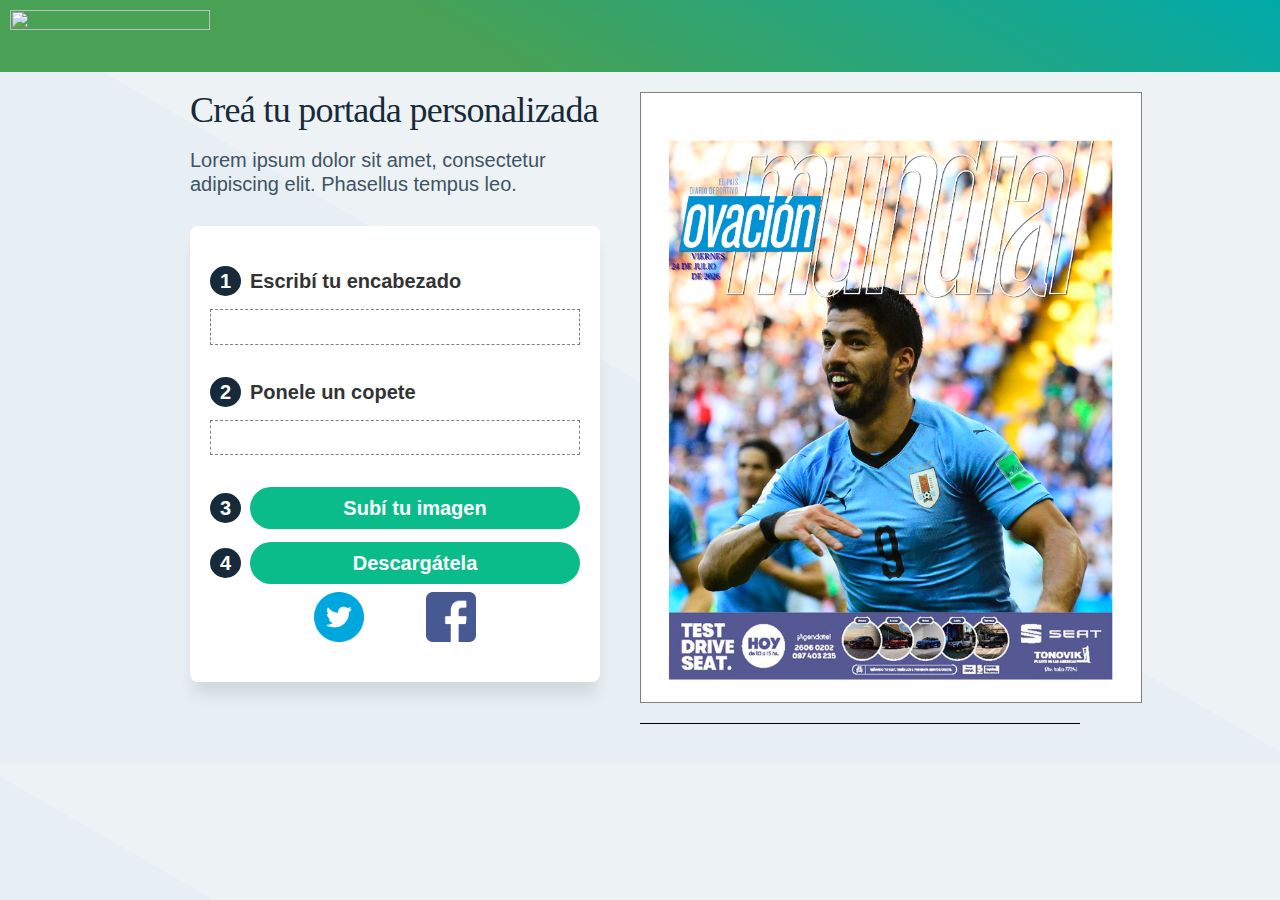
==== commit 8eeb77df: "date removed" ====
--- a/index.html
+++ b/index.html
@@ -1548,13 +1548,6 @@
                                             <div class="elementor-widget-container">
                                                 <h1 class="elementor-heading-title elementor-size-default">Creá tu
                                                     portada personalizada</h1>
-                                            </div>
-                                        </div>
-                                        <div class="elementor-element elementor-element-ae199d2 elementor-widget elementor-widget-html"
-                                            data-id="ae199d2" data-element_type="widget"
-                                            data-widget_type="html.default">
-                                            <div class="elementor-widget-container">
-                                                <span id="date-displayer">Del 6 de Noviembre de 2022</span>
                                             </div>
                                         </div>
                                         <div class="elementor-element elementor-element-6b90570 elementor-widget elementor-widget-heading"
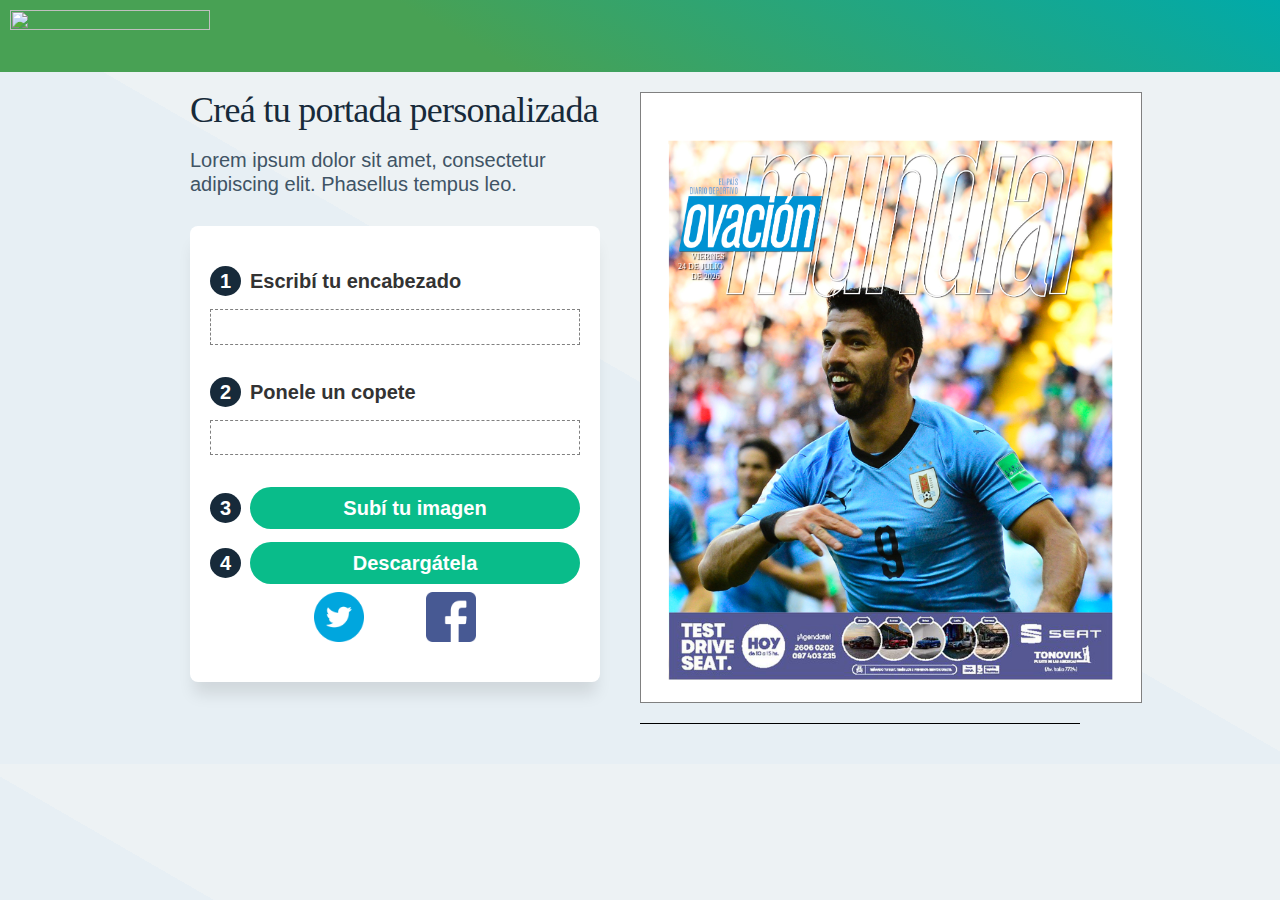
==== commit 85186c34: "font fixed" ====
--- a/index.html
+++ b/index.html
@@ -1472,17 +1472,23 @@
         </style>
         <meta name="viewport" content="width=device-width, initial-scale=1.0, viewport-fit=cover">
     <link rel="stylesheet" id="elementor-post-50298-css" href="./Original Site_files/main.css" media="all">
-    <link rel="preload" href="BentonSans-Regular.woff2" as="font" type="font/woff2" crossorigin>
+    <link rel="preload" href="./fonts/BentonSans-Regular.woff2" as="font" type="font/woff2" crossorigin>
     <style type="text/css">
-        .your-style {
-            font-family: 'BentonSans';
-            font-weight: normal;
-            font-style: normal;
+        @font-face {
+          font-family: "BentonSans";
+          src: url("./fonts/BentonSans-Regular.woff2");
         }
+
+        @font-face {
+          font-family: "Knockout";
+          src: url("./fonts/Knockout-HTF27-JuniorBantamwt.woff2");
+        }
+
     </style>
     <link rel="stylesheet" href="https://maxcdn.bootstrapcdn.com/bootstrap/3.4.1/css/bootstrap.min.css">
   <script src="https://ajax.googleapis.com/ajax/libs/jquery/3.6.0/jquery.min.js"></script>
   <script src="https://maxcdn.bootstrapcdn.com/bootstrap/3.4.1/js/bootstrap.min.js"></script>
+    <link rel="preload" href="BentonSans-Bold.woff2" as="font" type="font/woff2" crossorigin>
 </head>
 
 <body
@@ -1554,7 +1560,7 @@
                                             data-id="6b90570" data-element_type="widget"
                                             data-widget_type="heading.default">
                                             <div class="elementor-widget-container">
-                                                <p class="elementor-heading-title elementor-size-default">Lorem ipsum
+                                                <p  class="elementor-heading-title elementor-size-default">Lorem ipsum
                                                     dolor sit amet, consectetur adipiscing elit. Phasellus tempus leo.
                                                 </p>
                                             </div>
@@ -1566,10 +1572,10 @@
                                                 <div class="tool-wrapper">
                                                     <label for="header-input">Escribí tu encabezado</label>
                                                     <input type="text" id="header-input" name="encabezado" oninput="exportImage()" 
-                                                        maxlength="25">
+                                                        maxlength="26">
                                                     <label for="subheader-input">Ponele un copete</label>
                                                     <input type="text" id="subheader-input" name="bajada"
-                                                        maxlength="90" oninput ="exportImage()">
+                                                        maxlength="91" oninput ="exportImage()">
                                                     <label id="file-label" for="file-input" role="button">Subí tu
                                                         imagen</label>
                                                         <button id="file-input" type="button" data-toggle="modal" data-target="#myModal">Open Large Modal</button>
@@ -1719,7 +1725,7 @@
             imageObj1.src = "./photos/"+ imageNo + ".jpg"
             var context = canvas.getContext("2d");
             context.shadowColor = "rgba(0, 0, 0, 0)";
-            context.font = "32px Myriad";
+            context.font = "32px BentonSans";
             // context.color = "white";
             context.fillStyle = "white";
             imageObj1.onload = function() {
@@ -1734,8 +1740,8 @@
                     context.shadowOffsetX = 2;
                     context.shadowOffsetY = 2;
                     context.shadowBlur = 2;
-                    wrapText(context, ele.value.toUpperCase(), 50, 400, 400, 64*0.6, 'Myriad');
-                    wrapText(context, ele1.value, 50, 300, 400, 28*0.6, 'Myriad');
+                    wrapText(context, ele.value.toUpperCase(), 47, 412, 410, 68*0.6, 'BentonSans', 'bold ');
+                    wrapText(context, ele1.value, 49, 360, 410, 26*0.59, 'BentonSans', '');
                     // const event = new Date();
                     // const options = { weekday: 'long', year: 'numeric', month: 'long', day: 'numeric' };
                     // console.log(event.toLocaleDateString('es-ES', options));
@@ -1747,13 +1753,12 @@
                     let month = monthName[d.getMonth()];
                     let year = d.getFullYear();
                     console.log(day, date, month, year);
-                    context.font = "8px Myriad";
-                    context.fillStyle = "blue";
+                    context.font = "8px Knockout";
                     context.shadowOffsetX = 1;
                     context.shadowOffsetY = 1;
                     context.shadowBlur = 1;
                     context.fillText(day.toUpperCase(), 50, 160);
-                    context.fillText(date + ' DE ' + month.toUpperCase(), 30, 170);
+                    context.fillText(date + ' DE ' + month.toUpperCase(), 37, 170);
                     context.fillText('DE ' + year, 50, 180);
                     // context.fillText(ele.value.toUpperCase(), 50, 450);
                     // context.fillText(ele1.value, 10, 110);
@@ -1771,7 +1776,7 @@
             imageObj1.src = "./photos/"+ imageNo + ".jpg"
             var context = canvasB.getContext("2d");
             context.shadowColor = "rgba(0, 0, 0, 0)";
-            context.font = "32px Myriad";
+            context.font = "32px BentonSans";
             // context.color = "white";
             context.fillStyle = "white";
             imageObj1.onload = function() {
@@ -1786,8 +1791,8 @@
                     context.shadowOffsetX = 2*rate;
                     context.shadowOffsetY = 2*rate;
                     context.shadowBlur = 2*rate;
-                    wrapText(context, ele.value.toUpperCase(), 50*rate, 400*rate, 400*rate, 64*0.6*rate, 'Myriad')
-                    wrapText(context, ele1.value, 50*rate, 300*rate, 400*rate, 28*0.6*rate, 'Myriad')
+                    wrapText(context, ele.value.toUpperCase(), 47*rate, 412*rate, 410*rate, 68*0.6*rate, 'BentonSans', 'bold ')
+                    wrapText(context, ele1.value, 49*rate, 360*rate, 410*rate, 26*0.6*rate, 'BentonSans', '')
                     const weekday = ['Domingo', 'Lunes', 'Martes', 'Miércoles', 'Jueves', 'Viernes', 'Sábado'];
                     const monthName = ["enero","febrero","marzo","abril","mayo","junio","julio","agosto","septiembre","octubre","noviembre","diciembre"];
                     const d = new Date();
@@ -1796,24 +1801,24 @@
                     let month = monthName[d.getMonth()];
                     let year = d.getFullYear();
                     console.log(day, date, month, year);
-                    context.font = "21px Myriad";
-                    context.fillStyle = "blue";
+                    context.font = "21px Knockout";
                     context.shadowOffsetX = 1*rate;
                     context.shadowOffsetY = 1*rate;
                     context.shadowBlur = 1*rate;
                     context.fillText(day.toUpperCase(), 50*rate, 160*rate);
-                    context.fillText(date + ' DE ' + month.toUpperCase(), 30*rate, 170*rate);
+                    context.fillText(date + ' DE ' + month.toUpperCase(), 37*rate, 170*rate);
                     context.fillText('DE ' + year, 50*rate, 180*rate);
                 }
             }
         }
-        function wrapText(context, text, x, y, maxWidth, fontSize, fontFace){
+        function wrapText(context, text, x, y, maxWidth, fontSize, fontFace, fontWeight){
           var firstY=y;
+          text += ' ';
           var words = text.split(' ');
           var line = '';
-          var lineHeight=fontSize*1.2; // a good approx for 10-18px sizes
-
-          context.font=fontSize+"px "+fontFace;
+          var lineHeight=fontSize*1.3; // a good approx for 10-18px sizes
+
+          context.font=fontWeight + fontSize+"px "+fontFace;
           context.textBaseline='top';
 
           for(var n = 0; n < words.length; n++) {
@@ -1850,24 +1855,6 @@
           // anchor.innerHTML = "Download";
           // document.body.appendChild(anchor);
         }
-        // share
-        // Facebook Sharer Api:-  "https://www.facebook.com/sharer/sharer.php?u="; 
-
-        function shareOnFacebook(){
-            const navUrl = 'https://www.facebook.com/sharer/sharer.php?u=' + 'https://github.com/knoldus/angular-facebook-twitter.git';
-            window.open(navUrl , '_blank');
-        }
-        const fb = document.getElementById('fb');
-        fb.addEventListener('click', shareonFacebook);
-        function shareOnTwitter() {
-          const navUrl =
-            'https://twitter.com/intent/tweet?text=' +
-            'https://github.com/knoldus/angular-facebook-twitter.git';
-          window.open(navUrl, '_blank');
-        }
-        const tweet = document.getElementById('twitter');
-        tweet.addEventListener('click', shareOnTwitter);
-
         // Another way
         // var twitterShare = document.querySelector('[data-js="twitter-share"]');
 
@@ -1889,23 +1876,6 @@
             return false;
         }
   </script>
-<style type="text/css">
-    
-.twitter-share, .facebook-share {
-  background: #fff;
-  color: rgb(87, 207, 244);
-  cursor: pointer;
-  display: inline-block;
-  padding: 1em 2em;
-  -webkit-border-radius: 6px;
-  border-radius: 6px;
-  
-  &:hover {
-    position: relative;
-    top: -1px;
-  }
-}
-</style>
   <!-- IAMGE CREATION SCRIPT END -->
 
 </body>
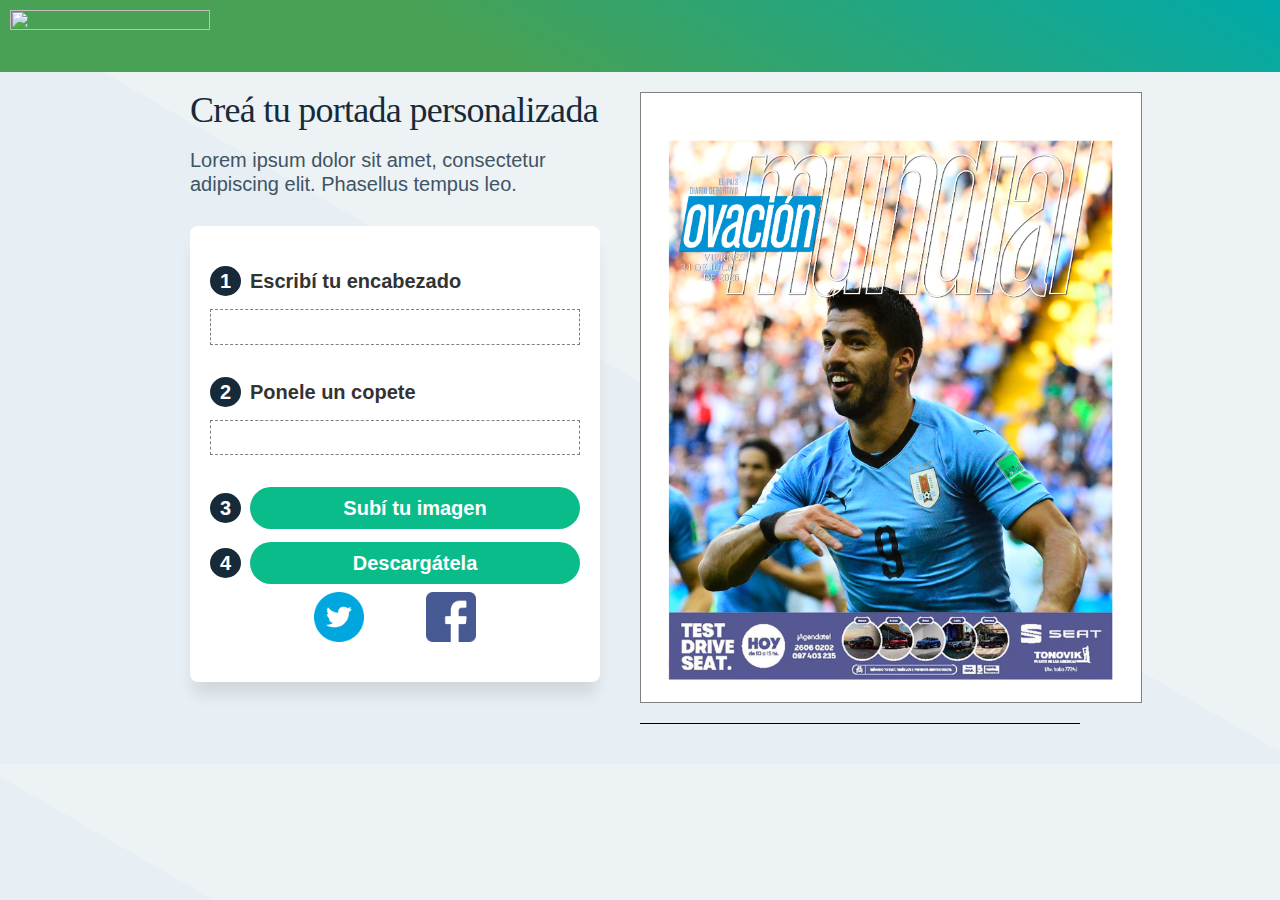
==== commit 5006d891: "font fixed" ====
--- a/index.html
+++ b/index.html
@@ -1472,7 +1472,6 @@
         </style>
         <meta name="viewport" content="width=device-width, initial-scale=1.0, viewport-fit=cover">
     <link rel="stylesheet" id="elementor-post-50298-css" href="./Original Site_files/main.css" media="all">
-    <link rel="preload" href="./fonts/BentonSans-Regular.woff2" as="font" type="font/woff2" crossorigin>
     <style type="text/css">
         @font-face {
           font-family: "BentonSans";
@@ -1482,6 +1481,11 @@
         @font-face {
           font-family: "Knockout";
           src: url("./fonts/Knockout-HTF27-JuniorBantamwt.woff2");
+        }
+
+        @font-face {
+          font-family: "Formata";
+          src: url("./fonts/Formata-Medium.woff2");
         }
 
     </style>
@@ -1725,7 +1729,7 @@
             imageObj1.src = "./photos/"+ imageNo + ".jpg"
             var context = canvas.getContext("2d");
             context.shadowColor = "rgba(0, 0, 0, 0)";
-            context.font = "32px BentonSans";
+            context.font = "32px Formata";
             // context.color = "white";
             context.fillStyle = "white";
             imageObj1.onload = function() {
@@ -1737,11 +1741,11 @@
                     var ele = document.getElementById("header-input");
                     var ele1 = document.getElementById("subheader-input");
                     context.shadowColor = "rgba(0, 0, 0, 0.9)";
-                    context.shadowOffsetX = 2;
-                    context.shadowOffsetY = 2;
-                    context.shadowBlur = 2;
-                    wrapText(context, ele.value.toUpperCase(), 47, 412, 410, 68*0.6, 'BentonSans', 'bold ');
-                    wrapText(context, ele1.value, 49, 360, 410, 26*0.59, 'BentonSans', '');
+                    context.shadowOffsetX = 1.5;
+                    context.shadowOffsetY = 1.5;
+                    context.shadowBlur = 1.5;
+                    wrapText(context, ele.value.toUpperCase(), 47, 412, 410, 68*0.6, 'Formata', '');
+                    wrapText(context, ele1.value, 49, 360, 410, 26*0.59, 'Formata', '');
                     // const event = new Date();
                     // const options = { weekday: 'long', year: 'numeric', month: 'long', day: 'numeric' };
                     // console.log(event.toLocaleDateString('es-ES', options));
@@ -1753,13 +1757,13 @@
                     let month = monthName[d.getMonth()];
                     let year = d.getFullYear();
                     console.log(day, date, month, year);
-                    context.font = "8px Knockout";
-                    context.shadowOffsetX = 1;
-                    context.shadowOffsetY = 1;
-                    context.shadowBlur = 1;
-                    context.fillText(day.toUpperCase(), 50, 160);
-                    context.fillText(date + ' DE ' + month.toUpperCase(), 37, 170);
-                    context.fillText('DE ' + year, 50, 180);
+                    context.font = "10px Knockout";
+                    context.shadowOffsetX = 0.2;
+                    context.shadowOffsetY = 0.2;
+                    context.shadowBlur = 0.2;
+                    context.fillText(day.toUpperCase(), 62, 160);
+                    context.fillText(date + ' DE ' + month.toUpperCase(), 40, 170);
+                    context.fillText('DE ' + year, 62, 180);
                     // context.fillText(ele.value.toUpperCase(), 50, 450);
                     // context.fillText(ele1.value, 10, 110);
                     var img = document.getElementById("exportedImage");
@@ -1776,7 +1780,7 @@
             imageObj1.src = "./photos/"+ imageNo + ".jpg"
             var context = canvasB.getContext("2d");
             context.shadowColor = "rgba(0, 0, 0, 0)";
-            context.font = "32px BentonSans";
+            context.font = "32px Formata";
             // context.color = "white";
             context.fillStyle = "white";
             imageObj1.onload = function() {
@@ -1788,11 +1792,11 @@
                     var ele = document.getElementById("header-input");
                     var ele1 = document.getElementById("subheader-input");
                     context.shadowColor = "rgba(0, 0, 0, 0.9)";
-                    context.shadowOffsetX = 2*rate;
-                    context.shadowOffsetY = 2*rate;
-                    context.shadowBlur = 2*rate;
-                    wrapText(context, ele.value.toUpperCase(), 47*rate, 412*rate, 410*rate, 68*0.6*rate, 'BentonSans', 'bold ')
-                    wrapText(context, ele1.value, 49*rate, 360*rate, 410*rate, 26*0.6*rate, 'BentonSans', '')
+                    context.shadowOffsetX = 1.5*rate;
+                    context.shadowOffsetY = 1.5*rate;
+                    context.shadowBlur = 1.5*rate;
+                    wrapText(context, ele.value.toUpperCase(), 47*rate, 412*rate, 410*rate, 68*0.6*rate, 'Formata', '')
+                    wrapText(context, ele1.value, 49*rate, 360*rate, 410*rate, 26*0.6*rate, 'Formata', '')
                     const weekday = ['Domingo', 'Lunes', 'Martes', 'Miércoles', 'Jueves', 'Viernes', 'Sábado'];
                     const monthName = ["enero","febrero","marzo","abril","mayo","junio","julio","agosto","septiembre","octubre","noviembre","diciembre"];
                     const d = new Date();
@@ -1801,13 +1805,13 @@
                     let month = monthName[d.getMonth()];
                     let year = d.getFullYear();
                     console.log(day, date, month, year);
-                    context.font = "21px Knockout";
-                    context.shadowOffsetX = 1*rate;
-                    context.shadowOffsetY = 1*rate;
-                    context.shadowBlur = 1*rate;
-                    context.fillText(day.toUpperCase(), 50*rate, 160*rate);
-                    context.fillText(date + ' DE ' + month.toUpperCase(), 37*rate, 170*rate);
-                    context.fillText('DE ' + year, 50*rate, 180*rate);
+                    context.font = "27px Knockout";
+                    context.shadowOffsetX = 0.2*rate;
+                    context.shadowOffsetY = 0.2*rate;
+                    context.shadowBlur = 0.2*rate;
+                    context.fillText(day.toUpperCase(), 62*rate, 160*rate);
+                    context.fillText(date + ' DE ' + month.toUpperCase(), 40*rate, 170*rate);
+                    context.fillText('DE ' + year, 62*rate, 180*rate);
                 }
             }
         }
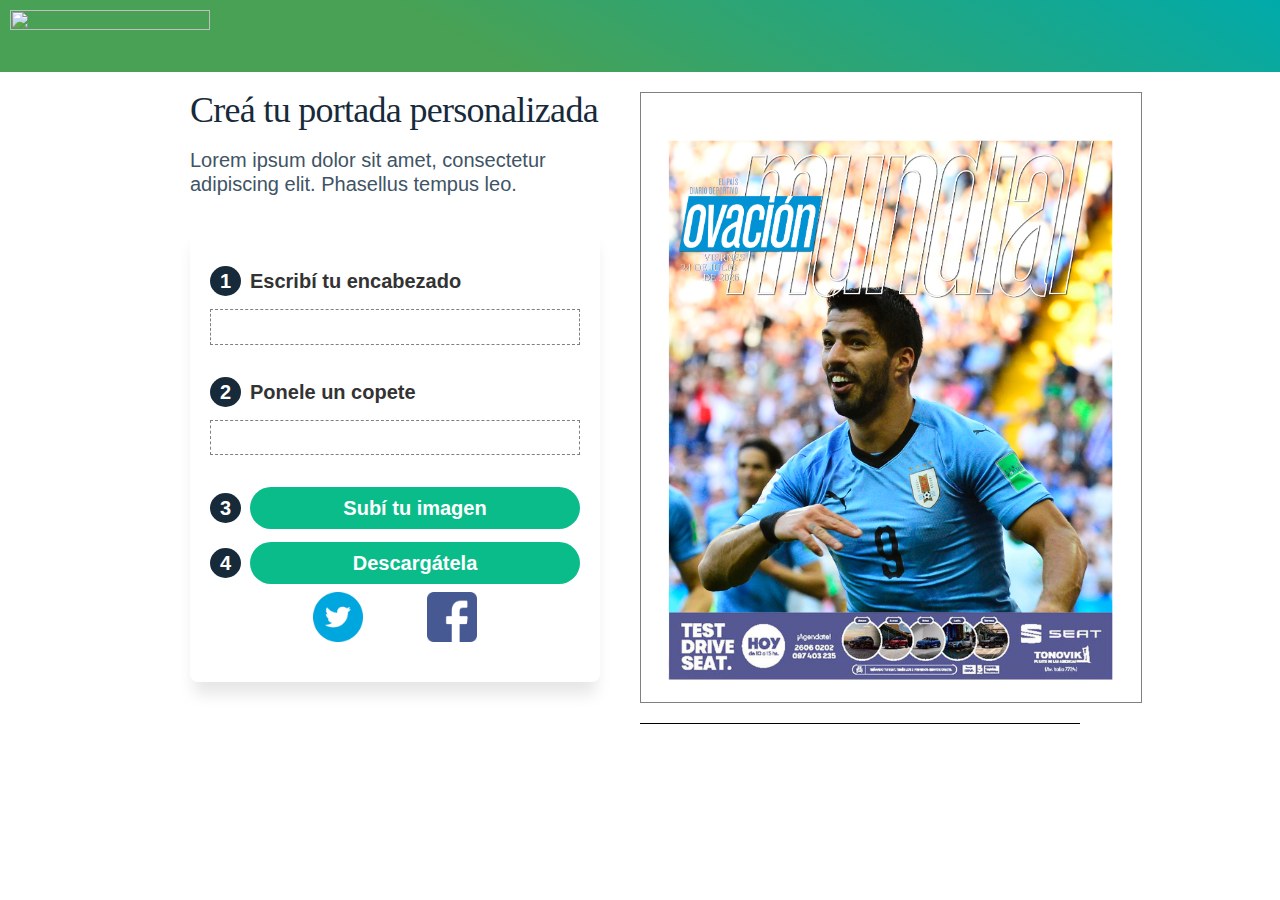
==== commit e3aee185: "some head styles removed" ====
--- a/index.html
+++ b/index.html
@@ -10,448 +10,8 @@
         <link rel="alternate" type="application/rss+xml" title="EL PAIS » Feed" href="https://data.elpais.com.uy/feed/">
         <link rel="alternate" type="application/rss+xml" title="EL PAIS » Feed de los comentarios"
             href="https://data.elpais.com.uy/comments/feed/">
-        <style>
-            img.wp-smiley,
-            img.emoji {
-                display: inline !important;
-                border: none !important;
-                box-shadow: none !important;
-                height: 1em !important;
-                width: 1em !important;
-                margin: 0 0.07em !important;
-                vertical-align: -0.1em !important;
-                background: none !important;
-                padding: 0 !important;
-            }
-        </style>
         <link rel="stylesheet" id="wp-block-library-css" href="./Original Site_files/style.min.css" media="all">
-        <style id="wp-block-library-theme-inline-css">
-            .wp-block-audio figcaption {
-                color: #555;
-                font-size: 13px;
-                text-align: center
-            }
-
-            .is-dark-theme .wp-block-audio figcaption {
-                color: hsla(0, 0%, 100%, .65)
-            }
-
-            .wp-block-code {
-                border: 1px solid #ccc;
-                border-radius: 4px;
-                font-family: Menlo, Consolas, monaco, monospace;
-                padding: .8em 1em
-            }
-
-            .wp-block-embed figcaption {
-                color: #555;
-                font-size: 13px;
-                text-align: center
-            }
-
-            .is-dark-theme .wp-block-embed figcaption {
-                color: hsla(0, 0%, 100%, .65)
-            }
-
-            .blocks-gallery-caption {
-                color: #555;
-                font-size: 13px;
-                text-align: center
-            }
-
-            .is-dark-theme .blocks-gallery-caption {
-                color: hsla(0, 0%, 100%, .65)
-            }
-
-            .wp-block-image figcaption {
-                color: #555;
-                font-size: 13px;
-                text-align: center
-            }
-
-            .is-dark-theme .wp-block-image figcaption {
-                color: hsla(0, 0%, 100%, .65)
-            }
-
-            .wp-block-pullquote {
-                border-top: 4px solid;
-                border-bottom: 4px solid;
-                margin-bottom: 1.75em;
-                color: currentColor
-            }
-
-            .wp-block-pullquote__citation,
-            .wp-block-pullquote cite,
-            .wp-block-pullquote footer {
-                color: currentColor;
-                text-transform: uppercase;
-                font-size: .8125em;
-                font-style: normal
-            }
-
-            .wp-block-quote {
-                border-left: .25em solid;
-                margin: 0 0 1.75em;
-                padding-left: 1em
-            }
-
-            .wp-block-quote cite,
-            .wp-block-quote footer {
-                color: currentColor;
-                font-size: .8125em;
-                position: relative;
-                font-style: normal
-            }
-
-            .wp-block-quote.has-text-align-right {
-                border-left: none;
-                border-right: .25em solid;
-                padding-left: 0;
-                padding-right: 1em
-            }
-
-            .wp-block-quote.has-text-align-center {
-                border: none;
-                padding-left: 0
-            }
-
-            .wp-block-quote.is-large,
-            .wp-block-quote.is-style-large,
-            .wp-block-quote.is-style-plain {
-                border: none
-            }
-
-            .wp-block-search .wp-block-search__label {
-                font-weight: 700
-            }
-
-            :where(.wp-block-group.has-background) {
-                padding: 1.25em 2.375em
-            }
-
-            .wp-block-separator.has-css-opacity {
-                opacity: .4
-            }
-
-            .wp-block-separator {
-                border: none;
-                border-bottom: 2px solid;
-                margin-left: auto;
-                margin-right: auto
-            }
-
-            .wp-block-separator.has-alpha-channel-opacity {
-                opacity: 1
-            }
-
-            .wp-block-separator:not(.is-style-wide):not(.is-style-dots) {
-                width: 100px
-            }
-
-            .wp-block-separator.has-background:not(.is-style-dots) {
-                border-bottom: none;
-                height: 1px
-            }
-
-            .wp-block-separator.has-background:not(.is-style-wide):not(.is-style-dots) {
-                height: 2px
-            }
-
-            .wp-block-table thead {
-                border-bottom: 3px solid
-            }
-
-            .wp-block-table tfoot {
-                border-top: 3px solid
-            }
-
-            .wp-block-table td,
-            .wp-block-table th {
-                padding: .5em;
-                border: 1px solid;
-                word-break: normal
-            }
-
-            .wp-block-table figcaption {
-                color: #555;
-                font-size: 13px;
-                text-align: center
-            }
-
-            .is-dark-theme .wp-block-table figcaption {
-                color: hsla(0, 0%, 100%, .65)
-            }
-
-            .wp-block-video figcaption {
-                color: #555;
-                font-size: 13px;
-                text-align: center
-            }
-
-            .is-dark-theme .wp-block-video figcaption {
-                color: hsla(0, 0%, 100%, .65)
-            }
-
-            .wp-block-template-part.has-background {
-                padding: 1.25em 2.375em;
-                margin-top: 0;
-                margin-bottom: 0
-            }
-        </style>
-        <style id="global-styles-inline-css">
-            body {
-                --wp--preset--color--black: #000000;
-                --wp--preset--color--cyan-bluish-gray: #abb8c3;
-                --wp--preset--color--white: #FFF;
-                --wp--preset--color--pale-pink: #f78da7;
-                --wp--preset--color--vivid-red: #cf2e2e;
-                --wp--preset--color--luminous-vivid-orange: #ff6900;
-                --wp--preset--color--luminous-vivid-amber: #fcb900;
-                --wp--preset--color--light-green-cyan: #7bdcb5;
-                --wp--preset--color--vivid-green-cyan: #00d084;
-                --wp--preset--color--pale-cyan-blue: #8ed1fc;
-                --wp--preset--color--vivid-cyan-blue: #0693e3;
-                --wp--preset--color--vivid-purple: #9b51e0;
-                --wp--preset--color--primary: #0073a8;
-                --wp--preset--color--secondary: #005075;
-                --wp--preset--color--dark-gray: #111;
-                --wp--preset--color--light-gray: #767676;
-                --wp--preset--gradient--vivid-cyan-blue-to-vivid-purple: linear-gradient(135deg, rgba(6, 147, 227, 1) 0%, rgb(155, 81, 224) 100%);
-                --wp--preset--gradient--light-green-cyan-to-vivid-green-cyan: linear-gradient(135deg, rgb(122, 220, 180) 0%, rgb(0, 208, 130) 100%);
-                --wp--preset--gradient--luminous-vivid-amber-to-luminous-vivid-orange: linear-gradient(135deg, rgba(252, 185, 0, 1) 0%, rgba(255, 105, 0, 1) 100%);
-                --wp--preset--gradient--luminous-vivid-orange-to-vivid-red: linear-gradient(135deg, rgba(255, 105, 0, 1) 0%, rgb(207, 46, 46) 100%);
-                --wp--preset--gradient--very-light-gray-to-cyan-bluish-gray: linear-gradient(135deg, rgb(238, 238, 238) 0%, rgb(169, 184, 195) 100%);
-                --wp--preset--gradient--cool-to-warm-spectrum: linear-gradient(135deg, rgb(74, 234, 220) 0%, rgb(151, 120, 209) 20%, rgb(207, 42, 186) 40%, rgb(238, 44, 130) 60%, rgb(251, 105, 98) 80%, rgb(254, 248, 76) 100%);
-                --wp--preset--gradient--blush-light-purple: linear-gradient(135deg, rgb(255, 206, 236) 0%, rgb(152, 150, 240) 100%);
-                --wp--preset--gradient--blush-bordeaux: linear-gradient(135deg, rgb(254, 205, 165) 0%, rgb(254, 45, 45) 50%, rgb(107, 0, 62) 100%);
-                --wp--preset--gradient--luminous-dusk: linear-gradient(135deg, rgb(255, 203, 112) 0%, rgb(199, 81, 192) 50%, rgb(65, 88, 208) 100%);
-                --wp--preset--gradient--pale-ocean: linear-gradient(135deg, rgb(255, 245, 203) 0%, rgb(182, 227, 212) 50%, rgb(51, 167, 181) 100%);
-                --wp--preset--gradient--electric-grass: linear-gradient(135deg, rgb(202, 248, 128) 0%, rgb(113, 206, 126) 100%);
-                --wp--preset--gradient--midnight: linear-gradient(135deg, rgb(2, 3, 129) 0%, rgb(40, 116, 252) 100%);
-                --wp--preset--duotone--dark-grayscale: url('#wp-duotone-dark-grayscale');
-                --wp--preset--duotone--grayscale: url('#wp-duotone-grayscale');
-                --wp--preset--duotone--purple-yellow: url('#wp-duotone-purple-yellow');
-                --wp--preset--duotone--blue-red: url('#wp-duotone-blue-red');
-                --wp--preset--duotone--midnight: url('#wp-duotone-midnight');
-                --wp--preset--duotone--magenta-yellow: url('#wp-duotone-magenta-yellow');
-                --wp--preset--duotone--purple-green: url('#wp-duotone-purple-green');
-                --wp--preset--duotone--blue-orange: url('#wp-duotone-blue-orange');
-                --wp--preset--font-size--small: 19.5px;
-                --wp--preset--font-size--medium: 20px;
-                --wp--preset--font-size--large: 36.5px;
-                --wp--preset--font-size--x-large: 42px;
-                --wp--preset--font-size--normal: 22px;
-                --wp--preset--font-size--huge: 49.5px;
-            }
-
-            .has-black-color {
-                color: var(--wp--preset--color--black) !important;
-            }
-
-            .has-cyan-bluish-gray-color {
-                color: var(--wp--preset--color--cyan-bluish-gray) !important;
-            }
-
-            .has-white-color {
-                color: var(--wp--preset--color--white) !important;
-            }
-
-            .has-pale-pink-color {
-                color: var(--wp--preset--color--pale-pink) !important;
-            }
-
-            .has-vivid-red-color {
-                color: var(--wp--preset--color--vivid-red) !important;
-            }
-
-            .has-luminous-vivid-orange-color {
-                color: var(--wp--preset--color--luminous-vivid-orange) !important;
-            }
-
-            .has-luminous-vivid-amber-color {
-                color: var(--wp--preset--color--luminous-vivid-amber) !important;
-            }
-
-            .has-light-green-cyan-color {
-                color: var(--wp--preset--color--light-green-cyan) !important;
-            }
-
-            .has-vivid-green-cyan-color {
-                color: var(--wp--preset--color--vivid-green-cyan) !important;
-            }
-
-            .has-pale-cyan-blue-color {
-                color: var(--wp--preset--color--pale-cyan-blue) !important;
-            }
-
-            .has-vivid-cyan-blue-color {
-                color: var(--wp--preset--color--vivid-cyan-blue) !important;
-            }
-
-            .has-vivid-purple-color {
-                color: var(--wp--preset--color--vivid-purple) !important;
-            }
-
-            .has-black-background-color {
-                background-color: var(--wp--preset--color--black) !important;
-            }
-
-            .has-cyan-bluish-gray-background-color {
-                background-color: var(--wp--preset--color--cyan-bluish-gray) !important;
-            }
-
-            .has-white-background-color {
-                background-color: var(--wp--preset--color--white) !important;
-            }
-
-            .has-pale-pink-background-color {
-                background-color: var(--wp--preset--color--pale-pink) !important;
-            }
-
-            .has-vivid-red-background-color {
-                background-color: var(--wp--preset--color--vivid-red) !important;
-            }
-
-            .has-luminous-vivid-orange-background-color {
-                background-color: var(--wp--preset--color--luminous-vivid-orange) !important;
-            }
-
-            .has-luminous-vivid-amber-background-color {
-                background-color: var(--wp--preset--color--luminous-vivid-amber) !important;
-            }
-
-            .has-light-green-cyan-background-color {
-                background-color: var(--wp--preset--color--light-green-cyan) !important;
-            }
-
-            .has-vivid-green-cyan-background-color {
-                background-color: var(--wp--preset--color--vivid-green-cyan) !important;
-            }
-
-            .has-pale-cyan-blue-background-color {
-                background-color: var(--wp--preset--color--pale-cyan-blue) !important;
-            }
-
-            .has-vivid-cyan-blue-background-color {
-                background-color: var(--wp--preset--color--vivid-cyan-blue) !important;
-            }
-
-            .has-vivid-purple-background-color {
-                background-color: var(--wp--preset--color--vivid-purple) !important;
-            }
-
-            .has-black-border-color {
-                border-color: var(--wp--preset--color--black) !important;
-            }
-
-            .has-cyan-bluish-gray-border-color {
-                border-color: var(--wp--preset--color--cyan-bluish-gray) !important;
-            }
-
-            .has-white-border-color {
-                border-color: var(--wp--preset--color--white) !important;
-            }
-
-            .has-pale-pink-border-color {
-                border-color: var(--wp--preset--color--pale-pink) !important;
-            }
-
-            .has-vivid-red-border-color {
-                border-color: var(--wp--preset--color--vivid-red) !important;
-            }
-
-            .has-luminous-vivid-orange-border-color {
-                border-color: var(--wp--preset--color--luminous-vivid-orange) !important;
-            }
-
-            .has-luminous-vivid-amber-border-color {
-                border-color: var(--wp--preset--color--luminous-vivid-amber) !important;
-            }
-
-            .has-light-green-cyan-border-color {
-                border-color: var(--wp--preset--color--light-green-cyan) !important;
-            }
-
-            .has-vivid-green-cyan-border-color {
-                border-color: var(--wp--preset--color--vivid-green-cyan) !important;
-            }
-
-            .has-pale-cyan-blue-border-color {
-                border-color: var(--wp--preset--color--pale-cyan-blue) !important;
-            }
-
-            .has-vivid-cyan-blue-border-color {
-                border-color: var(--wp--preset--color--vivid-cyan-blue) !important;
-            }
-
-            .has-vivid-purple-border-color {
-                border-color: var(--wp--preset--color--vivid-purple) !important;
-            }
-
-            .has-vivid-cyan-blue-to-vivid-purple-gradient-background {
-                background: var(--wp--preset--gradient--vivid-cyan-blue-to-vivid-purple) !important;
-            }
-
-            .has-light-green-cyan-to-vivid-green-cyan-gradient-background {
-                background: var(--wp--preset--gradient--light-green-cyan-to-vivid-green-cyan) !important;
-            }
-
-            .has-luminous-vivid-amber-to-luminous-vivid-orange-gradient-background {
-                background: var(--wp--preset--gradient--luminous-vivid-amber-to-luminous-vivid-orange) !important;
-            }
-
-            .has-luminous-vivid-orange-to-vivid-red-gradient-background {
-                background: var(--wp--preset--gradient--luminous-vivid-orange-to-vivid-red) !important;
-            }
-
-            .has-very-light-gray-to-cyan-bluish-gray-gradient-background {
-                background: var(--wp--preset--gradient--very-light-gray-to-cyan-bluish-gray) !important;
-            }
-
-            .has-cool-to-warm-spectrum-gradient-background {
-                background: var(--wp--preset--gradient--cool-to-warm-spectrum) !important;
-            }
-
-            .has-blush-light-purple-gradient-background {
-                background: var(--wp--preset--gradient--blush-light-purple) !important;
-            }
-
-            .has-blush-bordeaux-gradient-background {
-                background: var(--wp--preset--gradient--blush-bordeaux) !important;
-            }
-
-            .has-luminous-dusk-gradient-background {
-                background: var(--wp--preset--gradient--luminous-dusk) !important;
-            }
-
-            .has-pale-ocean-gradient-background {
-                background: var(--wp--preset--gradient--pale-ocean) !important;
-            }
-
-            .has-electric-grass-gradient-background {
-                background: var(--wp--preset--gradient--electric-grass) !important;
-            }
-
-            .has-midnight-gradient-background {
-                background: var(--wp--preset--gradient--midnight) !important;
-            }
-
-            .has-small-font-size {
-                font-size: var(--wp--preset--font-size--small) !important;
-            }
-
-            .has-medium-font-size {
-                font-size: var(--wp--preset--font-size--medium) !important;
-            }
-
-            .has-large-font-size {
-                font-size: var(--wp--preset--font-size--large) !important;
-            }
-
-            .has-x-large-font-size {
-                font-size: var(--wp--preset--font-size--x-large) !important;
-            }
-        </style>
+        
         <link rel="stylesheet" id="cf7-styler-css" href="./Original Site_files/cf7-customizer-public.css" media="all">
         <link rel="stylesheet" id="contact-form-7-css" href="./Original Site_files/styles.css" media="all">
         <link rel="stylesheet" id="nbcpf-intlTelInput-style-css" href="./Original Site_files/intlTelInput.min.css"
@@ -1463,7 +1023,7 @@
             }
 
 
-            @media screen and (max-width: 767px) {
+            @media screen and (max-width: 1024px) {
                 .w50 {
                     width: 100%;
                     padding: 0 5px;
@@ -1492,12 +1052,9 @@
     <link rel="stylesheet" href="https://maxcdn.bootstrapcdn.com/bootstrap/3.4.1/css/bootstrap.min.css">
   <script src="https://ajax.googleapis.com/ajax/libs/jquery/3.6.0/jquery.min.js"></script>
   <script src="https://maxcdn.bootstrapcdn.com/bootstrap/3.4.1/js/bootstrap.min.js"></script>
-    <link rel="preload" href="BentonSans-Bold.woff2" as="font" type="font/woff2" crossorigin>
 </head>
 
-<body
-    class="page-template page-template-elementor_canvas page page-id-50298 wp-embed-responsive singular image-filters-enabled elementor-default elementor-template-canvas elementor-kit-1086 elementor-page elementor-page-50298 e--ua-blink e--ua-chrome e--ua-webkit"
-    data-elementor-device-mode="desktop" onload="exportImage()">
+<body onload="exportImage()">
 
     <div data-elementor-type="wp-page" data-elementor-id="50298" class="elementor elementor-50298">
         <div class="elementor-inner">
@@ -1677,7 +1234,6 @@
                 </div>
                 <script>
                     function selectPhoto(imgs) {
-                        // offsetWidth
                         var gallery = document.getElementById('gallery');
                         var galleryWidth = gallery.offsetWidth;
                         var galleryHeight = gallery.offsetHeight;
@@ -1685,8 +1241,6 @@
                         photo.style.height = galleryHeight + 'px';
                         var expandImg = document.getElementById("expandedImg");
                         expandImg.src = imgs.src;
-                        console.log('img: ', imgs.alt);
-                        // expandImg.parentElement.style.display = "block";
                         imageNo = imgs.alt;
                         exportImage();
                     }
@@ -1730,7 +1284,6 @@
             var context = canvas.getContext("2d");
             context.shadowColor = "rgba(0, 0, 0, 0)";
             context.font = "32px Formata";
-            // context.color = "white";
             context.fillStyle = "white";
             imageObj1.onload = function() {
                 context.drawImage(imageObj1, 0, 0, 500, 609);
@@ -1746,9 +1299,6 @@
                     context.shadowBlur = 1.5;
                     wrapText(context, ele.value.toUpperCase(), 47, 412, 410, 68*0.6, 'Formata', '');
                     wrapText(context, ele1.value, 49, 360, 410, 26*0.59, 'Formata', '');
-                    // const event = new Date();
-                    // const options = { weekday: 'long', year: 'numeric', month: 'long', day: 'numeric' };
-                    // console.log(event.toLocaleDateString('es-ES', options));
                     const weekday = ['Domingo', 'Lunes', 'Martes', 'Miércoles', 'Jueves', 'Viernes', 'Sábado'];
                     const monthName = ["enero","febrero","marzo","abril","mayo","junio","julio","agosto","septiembre","octubre","noviembre","diciembre"];
                     const d = new Date();
@@ -1756,7 +1306,6 @@
                     let date = d.getDate();
                     let month = monthName[d.getMonth()];
                     let year = d.getFullYear();
-                    console.log(day, date, month, year);
                     context.font = "10px Knockout";
                     context.shadowOffsetX = 0.2;
                     context.shadowOffsetY = 0.2;
@@ -1764,11 +1313,6 @@
                     context.fillText(day.toUpperCase(), 62, 160);
                     context.fillText(date + ' DE ' + month.toUpperCase(), 40, 170);
                     context.fillText('DE ' + year, 62, 180);
-                    // context.fillText(ele.value.toUpperCase(), 50, 450);
-                    // context.fillText(ele1.value, 10, 110);
-                    var img = document.getElementById("exportedImage");
-                    img.src = canvas.toDataURL('image/png');
-                    console.log('canvas: ', canvas)
                 }
             }
             exportImageB();
@@ -1781,7 +1325,6 @@
             var context = canvasB.getContext("2d");
             context.shadowColor = "rgba(0, 0, 0, 0)";
             context.font = "32px Formata";
-            // context.color = "white";
             context.fillStyle = "white";
             imageObj1.onload = function() {
                 context.drawImage(imageObj1, 0, 0, 1362, 1659);
@@ -1804,7 +1347,6 @@
                     let date = d.getDate();
                     let month = monthName[d.getMonth()];
                     let year = d.getFullYear();
-                    console.log(day, date, month, year);
                     context.font = "27px Knockout";
                     context.shadowOffsetX = 0.2*rate;
                     context.shadowOffsetY = 0.2*rate;
@@ -1820,7 +1362,7 @@
           text += ' ';
           var words = text.split(' ');
           var line = '';
-          var lineHeight=fontSize*1.3; // a good approx for 10-18px sizes
+          var lineHeight=fontSize*1.3; 
 
           context.font=fontWeight + fontSize+"px "+fontFace;
           context.textBaseline='top';
@@ -1856,25 +1398,18 @@
           anchor.remove();
          
           // (B4) SAFER ALTERNATIVE - LET USER CLICK ON LINK
-          // anchor.innerHTML = "Download";
-          // document.body.appendChild(anchor);
         }
+
         // Another way
-        // var twitterShare = document.querySelector('[data-js="twitter-share"]');
 
         function twitterShare() {
-          // e.preventDefault();
-          console.log('twitterShare');
           var twitterWindow = window.open('https://twitter.com/share?url=' + document.getElementById('canvasB').toDataURL("image/png") , 'twitter-popup', 'height=350,width=600');
           if(twitterWindow.focus) { twitterWindow.focus(); }
             return false;
           }
 
-        // var facebookShare = document.querySelector('[data-js="facebook-share"]');
 
          function facebookShare() {
-          // e.preventDefault();
-          console.log('facebookShare');
           var facebookWindow = window.open('https://www.facebook.com/sharer/sharer.php?u=' + document.getElementById('canvasB').toDataURL("image/png") , 'facebook-popup', 'height=350,width=600');
           if(facebookWindow.focus) { facebookWindow.focus(); }
             return false;
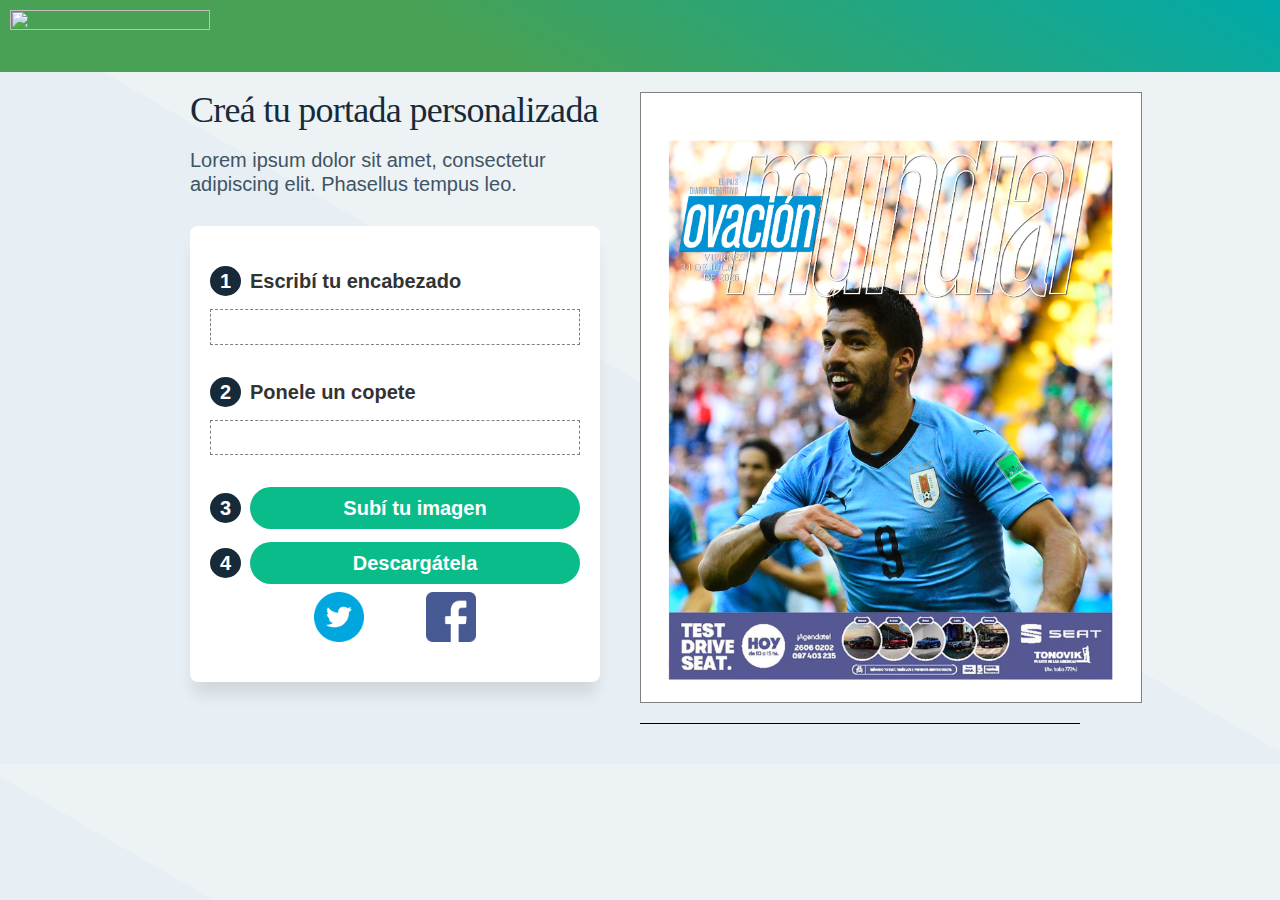
==== commit 237ee727: "date fixed" ====
--- a/index.html
+++ b/index.html
@@ -10,8 +10,448 @@
         <link rel="alternate" type="application/rss+xml" title="EL PAIS » Feed" href="https://data.elpais.com.uy/feed/">
         <link rel="alternate" type="application/rss+xml" title="EL PAIS » Feed de los comentarios"
             href="https://data.elpais.com.uy/comments/feed/">
+        <style>
+            img.wp-smiley,
+            img.emoji {
+                display: inline !important;
+                border: none !important;
+                box-shadow: none !important;
+                height: 1em !important;
+                width: 1em !important;
+                margin: 0 0.07em !important;
+                vertical-align: -0.1em !important;
+                background: none !important;
+                padding: 0 !important;
+            }
+        </style>
         <link rel="stylesheet" id="wp-block-library-css" href="./Original Site_files/style.min.css" media="all">
-        
+        <style id="wp-block-library-theme-inline-css">
+            .wp-block-audio figcaption {
+                color: #555;
+                font-size: 13px;
+                text-align: center
+            }
+
+            .is-dark-theme .wp-block-audio figcaption {
+                color: hsla(0, 0%, 100%, .65)
+            }
+
+            .wp-block-code {
+                border: 1px solid #ccc;
+                border-radius: 4px;
+                font-family: Menlo, Consolas, monaco, monospace;
+                padding: .8em 1em
+            }
+
+            .wp-block-embed figcaption {
+                color: #555;
+                font-size: 13px;
+                text-align: center
+            }
+
+            .is-dark-theme .wp-block-embed figcaption {
+                color: hsla(0, 0%, 100%, .65)
+            }
+
+            .blocks-gallery-caption {
+                color: #555;
+                font-size: 13px;
+                text-align: center
+            }
+
+            .is-dark-theme .blocks-gallery-caption {
+                color: hsla(0, 0%, 100%, .65)
+            }
+
+            .wp-block-image figcaption {
+                color: #555;
+                font-size: 13px;
+                text-align: center
+            }
+
+            .is-dark-theme .wp-block-image figcaption {
+                color: hsla(0, 0%, 100%, .65)
+            }
+
+            .wp-block-pullquote {
+                border-top: 4px solid;
+                border-bottom: 4px solid;
+                margin-bottom: 1.75em;
+                color: currentColor
+            }
+
+            .wp-block-pullquote__citation,
+            .wp-block-pullquote cite,
+            .wp-block-pullquote footer {
+                color: currentColor;
+                text-transform: uppercase;
+                font-size: .8125em;
+                font-style: normal
+            }
+
+            .wp-block-quote {
+                border-left: .25em solid;
+                margin: 0 0 1.75em;
+                padding-left: 1em
+            }
+
+            .wp-block-quote cite,
+            .wp-block-quote footer {
+                color: currentColor;
+                font-size: .8125em;
+                position: relative;
+                font-style: normal
+            }
+
+            .wp-block-quote.has-text-align-right {
+                border-left: none;
+                border-right: .25em solid;
+                padding-left: 0;
+                padding-right: 1em
+            }
+
+            .wp-block-quote.has-text-align-center {
+                border: none;
+                padding-left: 0
+            }
+
+            .wp-block-quote.is-large,
+            .wp-block-quote.is-style-large,
+            .wp-block-quote.is-style-plain {
+                border: none
+            }
+
+            .wp-block-search .wp-block-search__label {
+                font-weight: 700
+            }
+
+            :where(.wp-block-group.has-background) {
+                padding: 1.25em 2.375em
+            }
+
+            .wp-block-separator.has-css-opacity {
+                opacity: .4
+            }
+
+            .wp-block-separator {
+                border: none;
+                border-bottom: 2px solid;
+                margin-left: auto;
+                margin-right: auto
+            }
+
+            .wp-block-separator.has-alpha-channel-opacity {
+                opacity: 1
+            }
+
+            .wp-block-separator:not(.is-style-wide):not(.is-style-dots) {
+                width: 100px
+            }
+
+            .wp-block-separator.has-background:not(.is-style-dots) {
+                border-bottom: none;
+                height: 1px
+            }
+
+            .wp-block-separator.has-background:not(.is-style-wide):not(.is-style-dots) {
+                height: 2px
+            }
+
+            .wp-block-table thead {
+                border-bottom: 3px solid
+            }
+
+            .wp-block-table tfoot {
+                border-top: 3px solid
+            }
+
+            .wp-block-table td,
+            .wp-block-table th {
+                padding: .5em;
+                border: 1px solid;
+                word-break: normal
+            }
+
+            .wp-block-table figcaption {
+                color: #555;
+                font-size: 13px;
+                text-align: center
+            }
+
+            .is-dark-theme .wp-block-table figcaption {
+                color: hsla(0, 0%, 100%, .65)
+            }
+
+            .wp-block-video figcaption {
+                color: #555;
+                font-size: 13px;
+                text-align: center
+            }
+
+            .is-dark-theme .wp-block-video figcaption {
+                color: hsla(0, 0%, 100%, .65)
+            }
+
+            .wp-block-template-part.has-background {
+                padding: 1.25em 2.375em;
+                margin-top: 0;
+                margin-bottom: 0
+            }
+        </style>
+        <style id="global-styles-inline-css">
+            body {
+                --wp--preset--color--black: #000000;
+                --wp--preset--color--cyan-bluish-gray: #abb8c3;
+                --wp--preset--color--white: #FFF;
+                --wp--preset--color--pale-pink: #f78da7;
+                --wp--preset--color--vivid-red: #cf2e2e;
+                --wp--preset--color--luminous-vivid-orange: #ff6900;
+                --wp--preset--color--luminous-vivid-amber: #fcb900;
+                --wp--preset--color--light-green-cyan: #7bdcb5;
+                --wp--preset--color--vivid-green-cyan: #00d084;
+                --wp--preset--color--pale-cyan-blue: #8ed1fc;
+                --wp--preset--color--vivid-cyan-blue: #0693e3;
+                --wp--preset--color--vivid-purple: #9b51e0;
+                --wp--preset--color--primary: #0073a8;
+                --wp--preset--color--secondary: #005075;
+                --wp--preset--color--dark-gray: #111;
+                --wp--preset--color--light-gray: #767676;
+                --wp--preset--gradient--vivid-cyan-blue-to-vivid-purple: linear-gradient(135deg, rgba(6, 147, 227, 1) 0%, rgb(155, 81, 224) 100%);
+                --wp--preset--gradient--light-green-cyan-to-vivid-green-cyan: linear-gradient(135deg, rgb(122, 220, 180) 0%, rgb(0, 208, 130) 100%);
+                --wp--preset--gradient--luminous-vivid-amber-to-luminous-vivid-orange: linear-gradient(135deg, rgba(252, 185, 0, 1) 0%, rgba(255, 105, 0, 1) 100%);
+                --wp--preset--gradient--luminous-vivid-orange-to-vivid-red: linear-gradient(135deg, rgba(255, 105, 0, 1) 0%, rgb(207, 46, 46) 100%);
+                --wp--preset--gradient--very-light-gray-to-cyan-bluish-gray: linear-gradient(135deg, rgb(238, 238, 238) 0%, rgb(169, 184, 195) 100%);
+                --wp--preset--gradient--cool-to-warm-spectrum: linear-gradient(135deg, rgb(74, 234, 220) 0%, rgb(151, 120, 209) 20%, rgb(207, 42, 186) 40%, rgb(238, 44, 130) 60%, rgb(251, 105, 98) 80%, rgb(254, 248, 76) 100%);
+                --wp--preset--gradient--blush-light-purple: linear-gradient(135deg, rgb(255, 206, 236) 0%, rgb(152, 150, 240) 100%);
+                --wp--preset--gradient--blush-bordeaux: linear-gradient(135deg, rgb(254, 205, 165) 0%, rgb(254, 45, 45) 50%, rgb(107, 0, 62) 100%);
+                --wp--preset--gradient--luminous-dusk: linear-gradient(135deg, rgb(255, 203, 112) 0%, rgb(199, 81, 192) 50%, rgb(65, 88, 208) 100%);
+                --wp--preset--gradient--pale-ocean: linear-gradient(135deg, rgb(255, 245, 203) 0%, rgb(182, 227, 212) 50%, rgb(51, 167, 181) 100%);
+                --wp--preset--gradient--electric-grass: linear-gradient(135deg, rgb(202, 248, 128) 0%, rgb(113, 206, 126) 100%);
+                --wp--preset--gradient--midnight: linear-gradient(135deg, rgb(2, 3, 129) 0%, rgb(40, 116, 252) 100%);
+                --wp--preset--duotone--dark-grayscale: url('#wp-duotone-dark-grayscale');
+                --wp--preset--duotone--grayscale: url('#wp-duotone-grayscale');
+                --wp--preset--duotone--purple-yellow: url('#wp-duotone-purple-yellow');
+                --wp--preset--duotone--blue-red: url('#wp-duotone-blue-red');
+                --wp--preset--duotone--midnight: url('#wp-duotone-midnight');
+                --wp--preset--duotone--magenta-yellow: url('#wp-duotone-magenta-yellow');
+                --wp--preset--duotone--purple-green: url('#wp-duotone-purple-green');
+                --wp--preset--duotone--blue-orange: url('#wp-duotone-blue-orange');
+                --wp--preset--font-size--small: 19.5px;
+                --wp--preset--font-size--medium: 20px;
+                --wp--preset--font-size--large: 36.5px;
+                --wp--preset--font-size--x-large: 42px;
+                --wp--preset--font-size--normal: 22px;
+                --wp--preset--font-size--huge: 49.5px;
+            }
+
+            .has-black-color {
+                color: var(--wp--preset--color--black) !important;
+            }
+
+            .has-cyan-bluish-gray-color {
+                color: var(--wp--preset--color--cyan-bluish-gray) !important;
+            }
+
+            .has-white-color {
+                color: var(--wp--preset--color--white) !important;
+            }
+
+            .has-pale-pink-color {
+                color: var(--wp--preset--color--pale-pink) !important;
+            }
+
+            .has-vivid-red-color {
+                color: var(--wp--preset--color--vivid-red) !important;
+            }
+
+            .has-luminous-vivid-orange-color {
+                color: var(--wp--preset--color--luminous-vivid-orange) !important;
+            }
+
+            .has-luminous-vivid-amber-color {
+                color: var(--wp--preset--color--luminous-vivid-amber) !important;
+            }
+
+            .has-light-green-cyan-color {
+                color: var(--wp--preset--color--light-green-cyan) !important;
+            }
+
+            .has-vivid-green-cyan-color {
+                color: var(--wp--preset--color--vivid-green-cyan) !important;
+            }
+
+            .has-pale-cyan-blue-color {
+                color: var(--wp--preset--color--pale-cyan-blue) !important;
+            }
+
+            .has-vivid-cyan-blue-color {
+                color: var(--wp--preset--color--vivid-cyan-blue) !important;
+            }
+
+            .has-vivid-purple-color {
+                color: var(--wp--preset--color--vivid-purple) !important;
+            }
+
+            .has-black-background-color {
+                background-color: var(--wp--preset--color--black) !important;
+            }
+
+            .has-cyan-bluish-gray-background-color {
+                background-color: var(--wp--preset--color--cyan-bluish-gray) !important;
+            }
+
+            .has-white-background-color {
+                background-color: var(--wp--preset--color--white) !important;
+            }
+
+            .has-pale-pink-background-color {
+                background-color: var(--wp--preset--color--pale-pink) !important;
+            }
+
+            .has-vivid-red-background-color {
+                background-color: var(--wp--preset--color--vivid-red) !important;
+            }
+
+            .has-luminous-vivid-orange-background-color {
+                background-color: var(--wp--preset--color--luminous-vivid-orange) !important;
+            }
+
+            .has-luminous-vivid-amber-background-color {
+                background-color: var(--wp--preset--color--luminous-vivid-amber) !important;
+            }
+
+            .has-light-green-cyan-background-color {
+                background-color: var(--wp--preset--color--light-green-cyan) !important;
+            }
+
+            .has-vivid-green-cyan-background-color {
+                background-color: var(--wp--preset--color--vivid-green-cyan) !important;
+            }
+
+            .has-pale-cyan-blue-background-color {
+                background-color: var(--wp--preset--color--pale-cyan-blue) !important;
+            }
+
+            .has-vivid-cyan-blue-background-color {
+                background-color: var(--wp--preset--color--vivid-cyan-blue) !important;
+            }
+
+            .has-vivid-purple-background-color {
+                background-color: var(--wp--preset--color--vivid-purple) !important;
+            }
+
+            .has-black-border-color {
+                border-color: var(--wp--preset--color--black) !important;
+            }
+
+            .has-cyan-bluish-gray-border-color {
+                border-color: var(--wp--preset--color--cyan-bluish-gray) !important;
+            }
+
+            .has-white-border-color {
+                border-color: var(--wp--preset--color--white) !important;
+            }
+
+            .has-pale-pink-border-color {
+                border-color: var(--wp--preset--color--pale-pink) !important;
+            }
+
+            .has-vivid-red-border-color {
+                border-color: var(--wp--preset--color--vivid-red) !important;
+            }
+
+            .has-luminous-vivid-orange-border-color {
+                border-color: var(--wp--preset--color--luminous-vivid-orange) !important;
+            }
+
+            .has-luminous-vivid-amber-border-color {
+                border-color: var(--wp--preset--color--luminous-vivid-amber) !important;
+            }
+
+            .has-light-green-cyan-border-color {
+                border-color: var(--wp--preset--color--light-green-cyan) !important;
+            }
+
+            .has-vivid-green-cyan-border-color {
+                border-color: var(--wp--preset--color--vivid-green-cyan) !important;
+            }
+
+            .has-pale-cyan-blue-border-color {
+                border-color: var(--wp--preset--color--pale-cyan-blue) !important;
+            }
+
+            .has-vivid-cyan-blue-border-color {
+                border-color: var(--wp--preset--color--vivid-cyan-blue) !important;
+            }
+
+            .has-vivid-purple-border-color {
+                border-color: var(--wp--preset--color--vivid-purple) !important;
+            }
+
+            .has-vivid-cyan-blue-to-vivid-purple-gradient-background {
+                background: var(--wp--preset--gradient--vivid-cyan-blue-to-vivid-purple) !important;
+            }
+
+            .has-light-green-cyan-to-vivid-green-cyan-gradient-background {
+                background: var(--wp--preset--gradient--light-green-cyan-to-vivid-green-cyan) !important;
+            }
+
+            .has-luminous-vivid-amber-to-luminous-vivid-orange-gradient-background {
+                background: var(--wp--preset--gradient--luminous-vivid-amber-to-luminous-vivid-orange) !important;
+            }
+
+            .has-luminous-vivid-orange-to-vivid-red-gradient-background {
+                background: var(--wp--preset--gradient--luminous-vivid-orange-to-vivid-red) !important;
+            }
+
+            .has-very-light-gray-to-cyan-bluish-gray-gradient-background {
+                background: var(--wp--preset--gradient--very-light-gray-to-cyan-bluish-gray) !important;
+            }
+
+            .has-cool-to-warm-spectrum-gradient-background {
+                background: var(--wp--preset--gradient--cool-to-warm-spectrum) !important;
+            }
+
+            .has-blush-light-purple-gradient-background {
+                background: var(--wp--preset--gradient--blush-light-purple) !important;
+            }
+
+            .has-blush-bordeaux-gradient-background {
+                background: var(--wp--preset--gradient--blush-bordeaux) !important;
+            }
+
+            .has-luminous-dusk-gradient-background {
+                background: var(--wp--preset--gradient--luminous-dusk) !important;
+            }
+
+            .has-pale-ocean-gradient-background {
+                background: var(--wp--preset--gradient--pale-ocean) !important;
+            }
+
+            .has-electric-grass-gradient-background {
+                background: var(--wp--preset--gradient--electric-grass) !important;
+            }
+
+            .has-midnight-gradient-background {
+                background: var(--wp--preset--gradient--midnight) !important;
+            }
+
+            .has-small-font-size {
+                font-size: var(--wp--preset--font-size--small) !important;
+            }
+
+            .has-medium-font-size {
+                font-size: var(--wp--preset--font-size--medium) !important;
+            }
+
+            .has-large-font-size {
+                font-size: var(--wp--preset--font-size--large) !important;
+            }
+
+            .has-x-large-font-size {
+                font-size: var(--wp--preset--font-size--x-large) !important;
+            }
+        </style>
         <link rel="stylesheet" id="cf7-styler-css" href="./Original Site_files/cf7-customizer-public.css" media="all">
         <link rel="stylesheet" id="contact-form-7-css" href="./Original Site_files/styles.css" media="all">
         <link rel="stylesheet" id="nbcpf-intlTelInput-style-css" href="./Original Site_files/intlTelInput.min.css"
@@ -1023,7 +1463,7 @@
             }
 
 
-            @media screen and (max-width: 1024px) {
+            @media screen and (max-width: 767px) {
                 .w50 {
                     width: 100%;
                     padding: 0 5px;
@@ -1032,6 +1472,7 @@
         </style>
         <meta name="viewport" content="width=device-width, initial-scale=1.0, viewport-fit=cover">
     <link rel="stylesheet" id="elementor-post-50298-css" href="./Original Site_files/main.css" media="all">
+    <link rel="preload" href="./fonts/BentonSans-Regular.woff2" as="font" type="font/woff2" crossorigin>
     <style type="text/css">
         @font-face {
           font-family: "BentonSans";
@@ -1047,14 +1488,16 @@
           font-family: "Formata";
           src: url("./fonts/Formata-Medium.woff2");
         }
-
     </style>
     <link rel="stylesheet" href="https://maxcdn.bootstrapcdn.com/bootstrap/3.4.1/css/bootstrap.min.css">
   <script src="https://ajax.googleapis.com/ajax/libs/jquery/3.6.0/jquery.min.js"></script>
   <script src="https://maxcdn.bootstrapcdn.com/bootstrap/3.4.1/js/bootstrap.min.js"></script>
+    <link rel="preload" href="BentonSans-Bold.woff2" as="font" type="font/woff2" crossorigin>
 </head>
 
-<body onload="exportImage()">
+<body
+    class="page-template page-template-elementor_canvas page page-id-50298 wp-embed-responsive singular image-filters-enabled elementor-default elementor-template-canvas elementor-kit-1086 elementor-page elementor-page-50298 e--ua-blink e--ua-chrome e--ua-webkit"
+    data-elementor-device-mode="desktop" onload="exportImage()">
 
     <div data-elementor-type="wp-page" data-elementor-id="50298" class="elementor elementor-50298">
         <div class="elementor-inner">
@@ -1234,6 +1677,7 @@
                 </div>
                 <script>
                     function selectPhoto(imgs) {
+                        // offsetWidth
                         var gallery = document.getElementById('gallery');
                         var galleryWidth = gallery.offsetWidth;
                         var galleryHeight = gallery.offsetHeight;
@@ -1241,6 +1685,8 @@
                         photo.style.height = galleryHeight + 'px';
                         var expandImg = document.getElementById("expandedImg");
                         expandImg.src = imgs.src;
+                        console.log('img: ', imgs.alt);
+                        // expandImg.parentElement.style.display = "block";
                         imageNo = imgs.alt;
                         exportImage();
                     }
@@ -1277,13 +1723,16 @@
   <!-- IMAGE CREATION SCRIPT BEGINE -->
   <script>
         var imageNo = 1;
+                    const weekday = ['Domingo', 'Lunes', 'Martes', 'Miércoles', 'Jueves', 'Viernes', 'Sábado'];
+                    const monthName = ["enero","febrero","marzo","abril","mayo","junio","julio","agosto","septiembre","octubre","noviembre","diciembre"];
         function exportImage() {
             var canvas = document.getElementById('canvas');
             var imageObj1 = new Image();
             imageObj1.src = "./photos/"+ imageNo + ".jpg"
             var context = canvas.getContext("2d");
             context.shadowColor = "rgba(0, 0, 0, 0)";
-            context.font = "32px Formata";
+            context.font = "32px BentonSans";
+            // context.color = "white";
             context.fillStyle = "white";
             imageObj1.onload = function() {
                 context.drawImage(imageObj1, 0, 0, 500, 609);
@@ -1299,8 +1748,7 @@
                     context.shadowBlur = 1.5;
                     wrapText(context, ele.value.toUpperCase(), 47, 412, 410, 68*0.6, 'Formata', '');
                     wrapText(context, ele1.value, 49, 360, 410, 26*0.59, 'Formata', '');
-                    const weekday = ['Domingo', 'Lunes', 'Martes', 'Miércoles', 'Jueves', 'Viernes', 'Sábado'];
-                    const monthName = ["enero","febrero","marzo","abril","mayo","junio","julio","agosto","septiembre","octubre","noviembre","diciembre"];
+                    // Date BEGINE
                     const d = new Date();
                     let day = weekday[d.getDay()];
                     let date = d.getDate();
@@ -1324,7 +1772,8 @@
             imageObj1.src = "./photos/"+ imageNo + ".jpg"
             var context = canvasB.getContext("2d");
             context.shadowColor = "rgba(0, 0, 0, 0)";
-            context.font = "32px Formata";
+            context.font = "32px BentonSans";
+            // context.color = "white";
             context.fillStyle = "white";
             imageObj1.onload = function() {
                 context.drawImage(imageObj1, 0, 0, 1362, 1659);
@@ -1362,7 +1811,7 @@
           text += ' ';
           var words = text.split(' ');
           var line = '';
-          var lineHeight=fontSize*1.3; 
+          var lineHeight=fontSize*1.3; // a good approx for 10-18px sizes
 
           context.font=fontWeight + fontSize+"px "+fontFace;
           context.textBaseline='top';
@@ -1398,18 +1847,25 @@
           anchor.remove();
          
           // (B4) SAFER ALTERNATIVE - LET USER CLICK ON LINK
+          // anchor.innerHTML = "Download";
+          // document.body.appendChild(anchor);
         }
-
         // Another way
+        // var twitterShare = document.querySelector('[data-js="twitter-share"]');
 
         function twitterShare() {
+          // e.preventDefault();
+          console.log('twitterShare');
           var twitterWindow = window.open('https://twitter.com/share?url=' + document.getElementById('canvasB').toDataURL("image/png") , 'twitter-popup', 'height=350,width=600');
           if(twitterWindow.focus) { twitterWindow.focus(); }
             return false;
           }
 
+        // var facebookShare = document.querySelector('[data-js="facebook-share"]');
 
          function facebookShare() {
+          // e.preventDefault();
+          console.log('facebookShare');
           var facebookWindow = window.open('https://www.facebook.com/sharer/sharer.php?u=' + document.getElementById('canvasB').toDataURL("image/png") , 'facebook-popup', 'height=350,width=600');
           if(facebookWindow.focus) { facebookWindow.focus(); }
             return false;
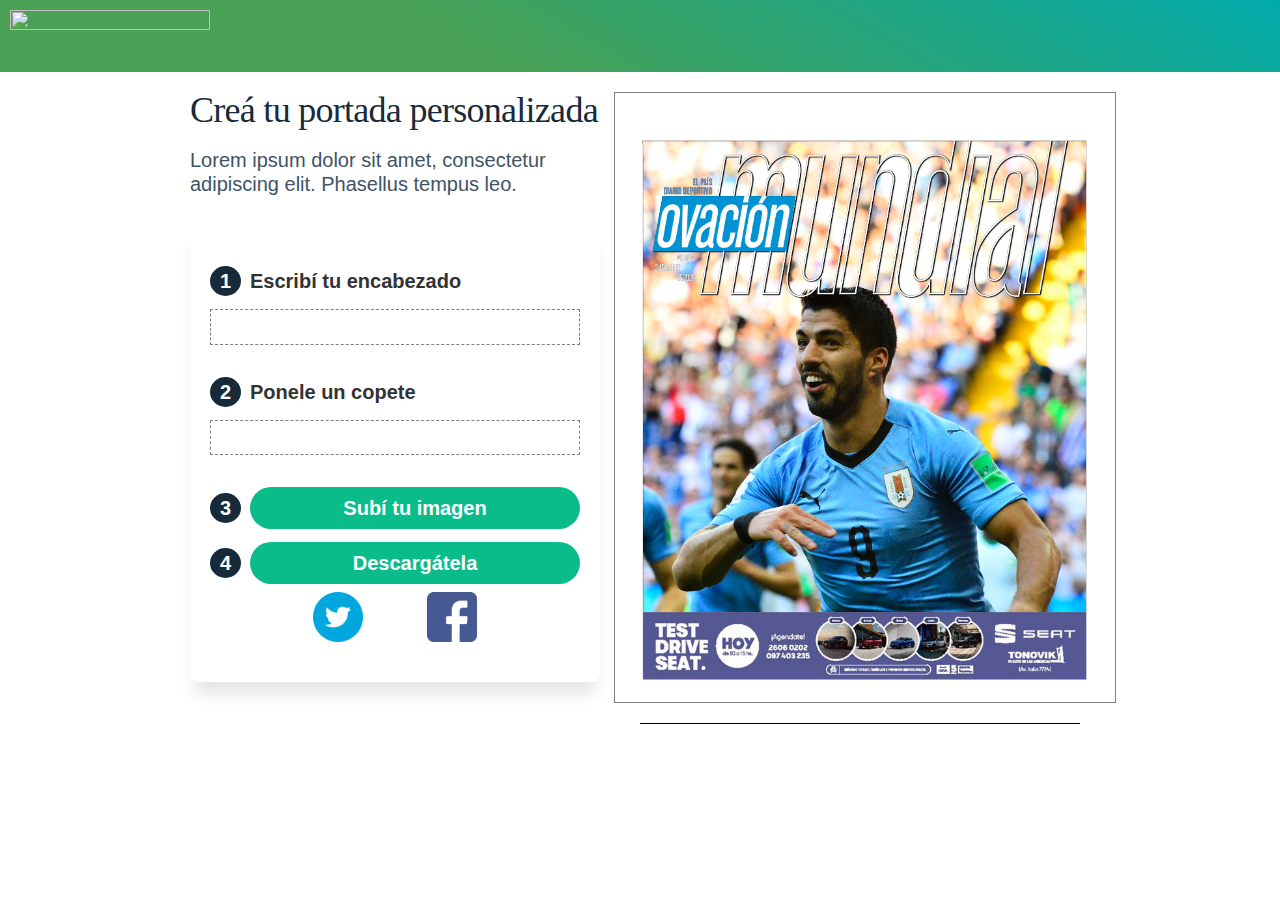
==== commit e0422b91: "responsive little" ====
--- a/index.html
+++ b/index.html
@@ -24,434 +24,24 @@
                 padding: 0 !important;
             }
         </style>
-        <link rel="stylesheet" id="wp-block-library-css" href="./Original Site_files/style.min.css" media="all">
-        <style id="wp-block-library-theme-inline-css">
-            .wp-block-audio figcaption {
-                color: #555;
-                font-size: 13px;
-                text-align: center
-            }
-
-            .is-dark-theme .wp-block-audio figcaption {
-                color: hsla(0, 0%, 100%, .65)
-            }
-
-            .wp-block-code {
-                border: 1px solid #ccc;
-                border-radius: 4px;
-                font-family: Menlo, Consolas, monaco, monospace;
-                padding: .8em 1em
-            }
-
-            .wp-block-embed figcaption {
-                color: #555;
-                font-size: 13px;
-                text-align: center
-            }
-
-            .is-dark-theme .wp-block-embed figcaption {
-                color: hsla(0, 0%, 100%, .65)
-            }
-
-            .blocks-gallery-caption {
-                color: #555;
-                font-size: 13px;
-                text-align: center
-            }
-
-            .is-dark-theme .blocks-gallery-caption {
-                color: hsla(0, 0%, 100%, .65)
-            }
-
-            .wp-block-image figcaption {
-                color: #555;
-                font-size: 13px;
-                text-align: center
-            }
-
-            .is-dark-theme .wp-block-image figcaption {
-                color: hsla(0, 0%, 100%, .65)
-            }
-
-            .wp-block-pullquote {
-                border-top: 4px solid;
-                border-bottom: 4px solid;
-                margin-bottom: 1.75em;
-                color: currentColor
-            }
-
-            .wp-block-pullquote__citation,
-            .wp-block-pullquote cite,
-            .wp-block-pullquote footer {
-                color: currentColor;
-                text-transform: uppercase;
-                font-size: .8125em;
-                font-style: normal
-            }
-
-            .wp-block-quote {
-                border-left: .25em solid;
-                margin: 0 0 1.75em;
-                padding-left: 1em
-            }
-
-            .wp-block-quote cite,
-            .wp-block-quote footer {
-                color: currentColor;
-                font-size: .8125em;
-                position: relative;
-                font-style: normal
-            }
-
-            .wp-block-quote.has-text-align-right {
-                border-left: none;
-                border-right: .25em solid;
-                padding-left: 0;
-                padding-right: 1em
-            }
-
-            .wp-block-quote.has-text-align-center {
-                border: none;
-                padding-left: 0
-            }
-
-            .wp-block-quote.is-large,
-            .wp-block-quote.is-style-large,
-            .wp-block-quote.is-style-plain {
-                border: none
-            }
-
-            .wp-block-search .wp-block-search__label {
-                font-weight: 700
-            }
-
-            :where(.wp-block-group.has-background) {
-                padding: 1.25em 2.375em
-            }
-
-            .wp-block-separator.has-css-opacity {
-                opacity: .4
-            }
-
-            .wp-block-separator {
-                border: none;
-                border-bottom: 2px solid;
-                margin-left: auto;
-                margin-right: auto
-            }
-
-            .wp-block-separator.has-alpha-channel-opacity {
-                opacity: 1
-            }
-
-            .wp-block-separator:not(.is-style-wide):not(.is-style-dots) {
-                width: 100px
-            }
-
-            .wp-block-separator.has-background:not(.is-style-dots) {
-                border-bottom: none;
-                height: 1px
-            }
-
-            .wp-block-separator.has-background:not(.is-style-wide):not(.is-style-dots) {
-                height: 2px
-            }
-
-            .wp-block-table thead {
-                border-bottom: 3px solid
-            }
-
-            .wp-block-table tfoot {
-                border-top: 3px solid
-            }
-
-            .wp-block-table td,
-            .wp-block-table th {
-                padding: .5em;
-                border: 1px solid;
-                word-break: normal
-            }
-
-            .wp-block-table figcaption {
-                color: #555;
-                font-size: 13px;
-                text-align: center
-            }
-
-            .is-dark-theme .wp-block-table figcaption {
-                color: hsla(0, 0%, 100%, .65)
-            }
-
-            .wp-block-video figcaption {
-                color: #555;
-                font-size: 13px;
-                text-align: center
-            }
-
-            .is-dark-theme .wp-block-video figcaption {
-                color: hsla(0, 0%, 100%, .65)
-            }
-
-            .wp-block-template-part.has-background {
-                padding: 1.25em 2.375em;
-                margin-top: 0;
-                margin-bottom: 0
+        <style type="text/css">
+            @font-face {
+              font-family: "BentonSans";
+              src: url("./fonts/BentonSans-Regular.woff2");
+            }
+
+            @font-face {
+              font-family: "Knockout";
+              src: url("./fonts/Knockout-HTF27-JuniorBantamwt.woff2");
+            }
+
+            @font-face {
+              font-family: "Formata";
+              src: url("./fonts/Formata-Medium.woff2");
             }
         </style>
-        <style id="global-styles-inline-css">
-            body {
-                --wp--preset--color--black: #000000;
-                --wp--preset--color--cyan-bluish-gray: #abb8c3;
-                --wp--preset--color--white: #FFF;
-                --wp--preset--color--pale-pink: #f78da7;
-                --wp--preset--color--vivid-red: #cf2e2e;
-                --wp--preset--color--luminous-vivid-orange: #ff6900;
-                --wp--preset--color--luminous-vivid-amber: #fcb900;
-                --wp--preset--color--light-green-cyan: #7bdcb5;
-                --wp--preset--color--vivid-green-cyan: #00d084;
-                --wp--preset--color--pale-cyan-blue: #8ed1fc;
-                --wp--preset--color--vivid-cyan-blue: #0693e3;
-                --wp--preset--color--vivid-purple: #9b51e0;
-                --wp--preset--color--primary: #0073a8;
-                --wp--preset--color--secondary: #005075;
-                --wp--preset--color--dark-gray: #111;
-                --wp--preset--color--light-gray: #767676;
-                --wp--preset--gradient--vivid-cyan-blue-to-vivid-purple: linear-gradient(135deg, rgba(6, 147, 227, 1) 0%, rgb(155, 81, 224) 100%);
-                --wp--preset--gradient--light-green-cyan-to-vivid-green-cyan: linear-gradient(135deg, rgb(122, 220, 180) 0%, rgb(0, 208, 130) 100%);
-                --wp--preset--gradient--luminous-vivid-amber-to-luminous-vivid-orange: linear-gradient(135deg, rgba(252, 185, 0, 1) 0%, rgba(255, 105, 0, 1) 100%);
-                --wp--preset--gradient--luminous-vivid-orange-to-vivid-red: linear-gradient(135deg, rgba(255, 105, 0, 1) 0%, rgb(207, 46, 46) 100%);
-                --wp--preset--gradient--very-light-gray-to-cyan-bluish-gray: linear-gradient(135deg, rgb(238, 238, 238) 0%, rgb(169, 184, 195) 100%);
-                --wp--preset--gradient--cool-to-warm-spectrum: linear-gradient(135deg, rgb(74, 234, 220) 0%, rgb(151, 120, 209) 20%, rgb(207, 42, 186) 40%, rgb(238, 44, 130) 60%, rgb(251, 105, 98) 80%, rgb(254, 248, 76) 100%);
-                --wp--preset--gradient--blush-light-purple: linear-gradient(135deg, rgb(255, 206, 236) 0%, rgb(152, 150, 240) 100%);
-                --wp--preset--gradient--blush-bordeaux: linear-gradient(135deg, rgb(254, 205, 165) 0%, rgb(254, 45, 45) 50%, rgb(107, 0, 62) 100%);
-                --wp--preset--gradient--luminous-dusk: linear-gradient(135deg, rgb(255, 203, 112) 0%, rgb(199, 81, 192) 50%, rgb(65, 88, 208) 100%);
-                --wp--preset--gradient--pale-ocean: linear-gradient(135deg, rgb(255, 245, 203) 0%, rgb(182, 227, 212) 50%, rgb(51, 167, 181) 100%);
-                --wp--preset--gradient--electric-grass: linear-gradient(135deg, rgb(202, 248, 128) 0%, rgb(113, 206, 126) 100%);
-                --wp--preset--gradient--midnight: linear-gradient(135deg, rgb(2, 3, 129) 0%, rgb(40, 116, 252) 100%);
-                --wp--preset--duotone--dark-grayscale: url('#wp-duotone-dark-grayscale');
-                --wp--preset--duotone--grayscale: url('#wp-duotone-grayscale');
-                --wp--preset--duotone--purple-yellow: url('#wp-duotone-purple-yellow');
-                --wp--preset--duotone--blue-red: url('#wp-duotone-blue-red');
-                --wp--preset--duotone--midnight: url('#wp-duotone-midnight');
-                --wp--preset--duotone--magenta-yellow: url('#wp-duotone-magenta-yellow');
-                --wp--preset--duotone--purple-green: url('#wp-duotone-purple-green');
-                --wp--preset--duotone--blue-orange: url('#wp-duotone-blue-orange');
-                --wp--preset--font-size--small: 19.5px;
-                --wp--preset--font-size--medium: 20px;
-                --wp--preset--font-size--large: 36.5px;
-                --wp--preset--font-size--x-large: 42px;
-                --wp--preset--font-size--normal: 22px;
-                --wp--preset--font-size--huge: 49.5px;
-            }
-
-            .has-black-color {
-                color: var(--wp--preset--color--black) !important;
-            }
-
-            .has-cyan-bluish-gray-color {
-                color: var(--wp--preset--color--cyan-bluish-gray) !important;
-            }
-
-            .has-white-color {
-                color: var(--wp--preset--color--white) !important;
-            }
-
-            .has-pale-pink-color {
-                color: var(--wp--preset--color--pale-pink) !important;
-            }
-
-            .has-vivid-red-color {
-                color: var(--wp--preset--color--vivid-red) !important;
-            }
-
-            .has-luminous-vivid-orange-color {
-                color: var(--wp--preset--color--luminous-vivid-orange) !important;
-            }
-
-            .has-luminous-vivid-amber-color {
-                color: var(--wp--preset--color--luminous-vivid-amber) !important;
-            }
-
-            .has-light-green-cyan-color {
-                color: var(--wp--preset--color--light-green-cyan) !important;
-            }
-
-            .has-vivid-green-cyan-color {
-                color: var(--wp--preset--color--vivid-green-cyan) !important;
-            }
-
-            .has-pale-cyan-blue-color {
-                color: var(--wp--preset--color--pale-cyan-blue) !important;
-            }
-
-            .has-vivid-cyan-blue-color {
-                color: var(--wp--preset--color--vivid-cyan-blue) !important;
-            }
-
-            .has-vivid-purple-color {
-                color: var(--wp--preset--color--vivid-purple) !important;
-            }
-
-            .has-black-background-color {
-                background-color: var(--wp--preset--color--black) !important;
-            }
-
-            .has-cyan-bluish-gray-background-color {
-                background-color: var(--wp--preset--color--cyan-bluish-gray) !important;
-            }
-
-            .has-white-background-color {
-                background-color: var(--wp--preset--color--white) !important;
-            }
-
-            .has-pale-pink-background-color {
-                background-color: var(--wp--preset--color--pale-pink) !important;
-            }
-
-            .has-vivid-red-background-color {
-                background-color: var(--wp--preset--color--vivid-red) !important;
-            }
-
-            .has-luminous-vivid-orange-background-color {
-                background-color: var(--wp--preset--color--luminous-vivid-orange) !important;
-            }
-
-            .has-luminous-vivid-amber-background-color {
-                background-color: var(--wp--preset--color--luminous-vivid-amber) !important;
-            }
-
-            .has-light-green-cyan-background-color {
-                background-color: var(--wp--preset--color--light-green-cyan) !important;
-            }
-
-            .has-vivid-green-cyan-background-color {
-                background-color: var(--wp--preset--color--vivid-green-cyan) !important;
-            }
-
-            .has-pale-cyan-blue-background-color {
-                background-color: var(--wp--preset--color--pale-cyan-blue) !important;
-            }
-
-            .has-vivid-cyan-blue-background-color {
-                background-color: var(--wp--preset--color--vivid-cyan-blue) !important;
-            }
-
-            .has-vivid-purple-background-color {
-                background-color: var(--wp--preset--color--vivid-purple) !important;
-            }
-
-            .has-black-border-color {
-                border-color: var(--wp--preset--color--black) !important;
-            }
-
-            .has-cyan-bluish-gray-border-color {
-                border-color: var(--wp--preset--color--cyan-bluish-gray) !important;
-            }
-
-            .has-white-border-color {
-                border-color: var(--wp--preset--color--white) !important;
-            }
-
-            .has-pale-pink-border-color {
-                border-color: var(--wp--preset--color--pale-pink) !important;
-            }
-
-            .has-vivid-red-border-color {
-                border-color: var(--wp--preset--color--vivid-red) !important;
-            }
-
-            .has-luminous-vivid-orange-border-color {
-                border-color: var(--wp--preset--color--luminous-vivid-orange) !important;
-            }
-
-            .has-luminous-vivid-amber-border-color {
-                border-color: var(--wp--preset--color--luminous-vivid-amber) !important;
-            }
-
-            .has-light-green-cyan-border-color {
-                border-color: var(--wp--preset--color--light-green-cyan) !important;
-            }
-
-            .has-vivid-green-cyan-border-color {
-                border-color: var(--wp--preset--color--vivid-green-cyan) !important;
-            }
-
-            .has-pale-cyan-blue-border-color {
-                border-color: var(--wp--preset--color--pale-cyan-blue) !important;
-            }
-
-            .has-vivid-cyan-blue-border-color {
-                border-color: var(--wp--preset--color--vivid-cyan-blue) !important;
-            }
-
-            .has-vivid-purple-border-color {
-                border-color: var(--wp--preset--color--vivid-purple) !important;
-            }
-
-            .has-vivid-cyan-blue-to-vivid-purple-gradient-background {
-                background: var(--wp--preset--gradient--vivid-cyan-blue-to-vivid-purple) !important;
-            }
-
-            .has-light-green-cyan-to-vivid-green-cyan-gradient-background {
-                background: var(--wp--preset--gradient--light-green-cyan-to-vivid-green-cyan) !important;
-            }
-
-            .has-luminous-vivid-amber-to-luminous-vivid-orange-gradient-background {
-                background: var(--wp--preset--gradient--luminous-vivid-amber-to-luminous-vivid-orange) !important;
-            }
-
-            .has-luminous-vivid-orange-to-vivid-red-gradient-background {
-                background: var(--wp--preset--gradient--luminous-vivid-orange-to-vivid-red) !important;
-            }
-
-            .has-very-light-gray-to-cyan-bluish-gray-gradient-background {
-                background: var(--wp--preset--gradient--very-light-gray-to-cyan-bluish-gray) !important;
-            }
-
-            .has-cool-to-warm-spectrum-gradient-background {
-                background: var(--wp--preset--gradient--cool-to-warm-spectrum) !important;
-            }
-
-            .has-blush-light-purple-gradient-background {
-                background: var(--wp--preset--gradient--blush-light-purple) !important;
-            }
-
-            .has-blush-bordeaux-gradient-background {
-                background: var(--wp--preset--gradient--blush-bordeaux) !important;
-            }
-
-            .has-luminous-dusk-gradient-background {
-                background: var(--wp--preset--gradient--luminous-dusk) !important;
-            }
-
-            .has-pale-ocean-gradient-background {
-                background: var(--wp--preset--gradient--pale-ocean) !important;
-            }
-
-            .has-electric-grass-gradient-background {
-                background: var(--wp--preset--gradient--electric-grass) !important;
-            }
-
-            .has-midnight-gradient-background {
-                background: var(--wp--preset--gradient--midnight) !important;
-            }
-
-            .has-small-font-size {
-                font-size: var(--wp--preset--font-size--small) !important;
-            }
-
-            .has-medium-font-size {
-                font-size: var(--wp--preset--font-size--medium) !important;
-            }
-
-            .has-large-font-size {
-                font-size: var(--wp--preset--font-size--large) !important;
-            }
-
-            .has-x-large-font-size {
-                font-size: var(--wp--preset--font-size--x-large) !important;
-            }
-        </style>
+            <link rel="stylesheet" id="wp-block-library-css" href="./Original Site_files/style.min.css" media="all">
+        
         <link rel="stylesheet" id="cf7-styler-css" href="./Original Site_files/cf7-customizer-public.css" media="all">
         <link rel="stylesheet" id="contact-form-7-css" href="./Original Site_files/styles.css" media="all">
         <link rel="stylesheet" id="nbcpf-intlTelInput-style-css" href="./Original Site_files/intlTelInput.min.css"
@@ -1397,6 +987,26 @@
                 color: transparent;
             }
 
+            .photoFrame {
+                display: block;
+            }
+            .myClass1 {
+                display: block;
+            }
+            .myClass2 {
+                display: none;
+            }
+            @media screen and (max-width: 767px) {
+                .photoFrame {
+                    display: flex;
+                }
+                .myClass1 {
+                    display: none;
+                }
+                .myClass2 {
+                    display: block;
+                }
+            }
             @media screen and (max-width: 600px) {
                 .page-id-3735 .post-password-form input[type=submit] {
                     display: block;
@@ -1463,7 +1073,7 @@
             }
 
 
-            @media screen and (max-width: 767px) {
+            @media screen and (max-width: 1024px) {
                 .w50 {
                     width: 100%;
                     padding: 0 5px;
@@ -1473,31 +1083,283 @@
         <meta name="viewport" content="width=device-width, initial-scale=1.0, viewport-fit=cover">
     <link rel="stylesheet" id="elementor-post-50298-css" href="./Original Site_files/main.css" media="all">
     <link rel="preload" href="./fonts/BentonSans-Regular.woff2" as="font" type="font/woff2" crossorigin>
-    <style type="text/css">
-        @font-face {
-          font-family: "BentonSans";
-          src: url("./fonts/BentonSans-Regular.woff2");
-        }
-
-        @font-face {
-          font-family: "Knockout";
-          src: url("./fonts/Knockout-HTF27-JuniorBantamwt.woff2");
-        }
-
-        @font-face {
-          font-family: "Formata";
-          src: url("./fonts/Formata-Medium.woff2");
-        }
-    </style>
     <link rel="stylesheet" href="https://maxcdn.bootstrapcdn.com/bootstrap/3.4.1/css/bootstrap.min.css">
   <script src="https://ajax.googleapis.com/ajax/libs/jquery/3.6.0/jquery.min.js"></script>
   <script src="https://maxcdn.bootstrapcdn.com/bootstrap/3.4.1/js/bootstrap.min.js"></script>
-    <link rel="preload" href="BentonSans-Bold.woff2" as="font" type="font/woff2" crossorigin>
+
+  <!-- IMAGE CREATION SCRIPT BEGINE -->
+  <script>
+        var imageNo = 1;
+        const weekday = ['Domingo', 'Lunes', 'Martes', 'Miércoles', 'Jueves', 'Viernes', 'Sábado'];
+        const monthName = ["enero","febrero","marzo","abril","mayo","junio","julio","agosto","septiembre","octubre","noviembre","diciembre"];
+        var w = window.innerWidth;
+        // window.addEventListener("resize", exportImage);
+        function exportImage() {
+            fetch('./fonts//Knockout-HTF27-JuniorBantamwt.woff2')
+                .then(resp => resp.arrayBuffer())
+                .then(font => {
+                    const fontFace = new FontFace('Knockout', font);
+                    document.fonts.add(fontFace);
+                    document.body.style.fontFamily = '"Knockout", Arial';
+                });
+            var canvas = document.getElementById('canvas1');
+            var rate1 =1;
+            if(w < 1024 && w > 768) rate1 = ((w - 24) / 2) / 500;
+            canvas.width = 500*rate1;
+            canvas.height = 609*rate1;
+            var imageObj1 = new Image();
+            imageObj1.src = "./photos/"+ imageNo + ".jpg"
+            var context = canvas.getContext("2d");
+            context.shadowColor = "rgba(0, 0, 0, 0)";
+            context.font = "32px BentonSans";
+            // context.color = "white";
+            context.fillStyle = "white";
+            imageObj1.onload = function() {
+                context.drawImage(imageObj1, 0, 0, 500*rate1, 609*rate1);
+                var imageObj2 = new Image();
+                imageObj2.src = "./frame1withAD.png"
+                imageObj2.onload = function() {
+                    context.drawImage(imageObj2, 0, 0, 500*rate1, 609*rate1);
+                    var ele = document.getElementById("header-input");
+                    var ele1 = document.getElementById("subheader-input");
+                    context.shadowColor = "rgba(0, 0, 0, 0.9)";
+                    context.shadowOffsetX = 1.5*rate1;
+                    context.shadowOffsetY = 1.5*rate1;
+                    context.shadowBlur = 1.5*rate1;
+                    if(lineN(context, ele1.value, 49*rate1, 360*rate1, 410*rate1, 26*0.59*rate1, 'Formata', '') > 0){
+                        wrapText(context, ele1.value, 49*rate1, 360*rate1, 410*rate1, 26*0.59*rate1, 'Formata', '');
+                    }
+                    else {
+                        wrapText(context, ele1.value, 49*rate1, 380*rate1, 410*rate1, 26*0.59*rate1, 'Formata', '');
+                    }
+                    wrapText(context, ele.value.toUpperCase(), 47*rate1, 412*rate1, 410*rate1, 68*0.6*rate1, 'Formata', '');
+                    
+                    // Date BEGINE
+                    const d = new Date();
+                    let day = weekday[d.getDay()];
+                    let date = d.getDate();
+                    let month = monthName[d.getMonth()];
+                    let year = d.getFullYear();
+                    context.font = "10px Knockout";
+                    context.shadowOffsetX = 0.2*rate1;
+                    context.shadowOffsetY = 0.2*rate1;
+                    context.shadowBlur = 0.2*rate1;
+                    context.fillText(day.toUpperCase(), 62*rate1, 160*rate1);
+                    context.fillText(date + ' DE ' + month.toUpperCase(), 40*rate1, 170*rate1);
+                    context.fillText('DE ' + year, 62*rate1, 180*rate1);
+                    // Date END
+                }
+            }
+            exportImageB();
+            exportImage2();
+        }
+        function exportImage2() {
+            fetch('./fonts//Knockout-HTF27-JuniorBantamwt.woff2')
+                .then(resp => resp.arrayBuffer())
+                .then(font => {
+                    const fontFace = new FontFace('Knockout', font);
+                    document.fonts.add(fontFace);
+                    document.body.style.fontFamily = '"Knockout", Arial';
+                });
+            var canvas = document.getElementById('canvas2');
+            var rate1 =1;
+            if(w < 1024 && w > 768) rate1 = ((w - 24) / 2) / 500;
+            canvas.width = 500*rate1;
+            canvas.height = 609*rate1;
+            var imageObj1 = new Image();
+            imageObj1.src = "./photos/"+ imageNo + ".jpg"
+            var context = canvas.getContext("2d");
+            context.shadowColor = "rgba(0, 0, 0, 0)";
+            context.font = "32px BentonSans";
+            // context.color = "white";
+            context.fillStyle = "white";
+            imageObj1.onload = function() {
+                context.drawImage(imageObj1, 0, 0, 500*rate1, 609*rate1);
+                var imageObj2 = new Image();
+                imageObj2.src = "./frame1withAD.png"
+                imageObj2.onload = function() {
+                    context.drawImage(imageObj2, 0, 0, 500*rate1, 609*rate1);
+                    var ele = document.getElementById("header-input");
+                    var ele1 = document.getElementById("subheader-input");
+                    context.shadowColor = "rgba(0, 0, 0, 0.9)";
+                    context.shadowOffsetX = 1.5*rate1;
+                    context.shadowOffsetY = 1.5*rate1;
+                    context.shadowBlur = 1.5*rate1;
+                    if(lineN(context, ele1.value, 49*rate1, 360*rate1, 410*rate1, 26*0.59*rate1, 'Formata', '') > 0){
+                        wrapText(context, ele1.value, 49*rate1, 360*rate1, 410*rate1, 26*0.59*rate1, 'Formata', '');
+                    }
+                    else {
+                        wrapText(context, ele1.value, 49*rate1, 380*rate1, 410*rate1, 26*0.59*rate1, 'Formata', '');
+                    }
+                    wrapText(context, ele.value.toUpperCase(), 47*rate1, 412*rate1, 410*rate1, 68*0.6*rate1, 'Formata', '');
+                    
+                    // Date BEGINE
+                    const d = new Date();
+                    let day = weekday[d.getDay()];
+                    let date = d.getDate();
+                    let month = monthName[d.getMonth()];
+                    let year = d.getFullYear();
+                    context.font = "10px Knockout";
+                    context.shadowOffsetX = 0.2*rate1;
+                    context.shadowOffsetY = 0.2*rate1;
+                    context.shadowBlur = 0.2*rate1;
+                    context.fillText(day.toUpperCase(), 62*rate1, 160*rate1);
+                    context.fillText(date + ' DE ' + month.toUpperCase(), 40*rate1, 170*rate1);
+                    context.fillText('DE ' + year, 62*rate1, 180*rate1);
+                    // Date END
+                }
+            }
+        }
+        function exportImageB() {
+            var canvasB = document.getElementById('canvasB');
+            var rate = 2.724;
+            var imageObj1 = new Image();
+            imageObj1.src = "./photos/"+ imageNo + ".jpg"
+            var context = canvasB.getContext("2d");
+            context.shadowColor = "rgba(0, 0, 0, 0)";
+            context.font = "32px BentonSans";
+            // context.color = "white";
+            context.fillStyle = "white";
+            imageObj1.onload = function() {
+                context.drawImage(imageObj1, 0, 0, 1362, 1659);
+                var imageObj2 = new Image();
+                imageObj2.src = "./frame1withAD.png"
+                imageObj2.onload = function() {
+                    context.drawImage(imageObj2, 0, 0, 1362, 1659);
+                    var ele = document.getElementById("header-input");
+                    var ele1 = document.getElementById("subheader-input");
+                    context.shadowColor = "rgba(0, 0, 0, 0.9)";
+                    context.shadowOffsetX = 1.5*rate;
+                    context.shadowOffsetY = 1.5*rate;
+                    context.shadowBlur = 1.5*rate;
+                    if(lineN(context, ele1.value, 49*rate, 360*rate, 410*rate, 26*0.6*rate, 'Formata', '') > 0){
+                        wrapText(context, ele1.value, 49*rate, 360*rate, 410*rate, 26*0.6*rate, 'Formata', '')
+                    }
+                    else {
+                        wrapText(context, ele1.value, 49*rate, 380*rate, 410*rate, 26*0.6*rate, 'Formata', '')
+                    }
+                    wrapText(context, ele.value.toUpperCase(), 47*rate, 412*rate, 410*rate, 68*0.6*rate, 'Formata', '')
+                    wrapText(context, ele1.value, 49*rate, 360*rate, 410*rate, 26*0.6*rate, 'Formata', '')
+                    const weekday = ['Domingo', 'Lunes', 'Martes', 'Miércoles', 'Jueves', 'Viernes', 'Sábado'];
+                    const monthName = ["enero","febrero","marzo","abril","mayo","junio","julio","agosto","septiembre","octubre","noviembre","diciembre"];
+                    const d = new Date();
+                    let day = weekday[d.getDay()];
+                    let date = d.getDate();
+                    let month = monthName[d.getMonth()];
+                    let year = d.getFullYear();
+                    context.font = "27px Knockout";
+                    context.shadowOffsetX = 0.2*rate;
+                    context.shadowOffsetY = 0.2*rate;
+                    context.shadowBlur = 0.2*rate;
+                    context.fillText(day.toUpperCase(), 62*rate, 160*rate);
+                    context.fillText(date + ' DE ' + month.toUpperCase(), 40*rate, 170*rate);
+                    context.fillText('DE ' + year, 62*rate, 180*rate);
+                }
+            }
+        }
+        function wrapText(context, text, x, y, maxWidth, fontSize, fontFace, fontWeight){
+          var firstY=y;
+          text += ' ';
+          var words = text.split(' ');
+          var line = '';
+          var lineHeight=fontSize*1.3; // a good approx for 10-18px sizes
+
+          context.font=fontWeight + fontSize+"px "+fontFace;
+          context.textBaseline='top';
+
+          for(var n = 0; n < words.length; n++) {
+            var testLine = line + words[n] + ' ';
+            var metrics = context.measureText(testLine);
+            var testWidth = metrics.width;
+            if(testWidth > maxWidth) {
+              context.fillText(line, x, y);
+              if(n<words.length-1){
+                  line = words[n] + ' ';
+                  y += lineHeight;
+              }
+            }
+            else {
+              line = testLine;
+            }
+          }
+          context.fillText(line, x, y);
+        }
+        function lineN(context, text, x, y, maxWidth, fontSize, fontFace, fontWeight){
+          var lineN = 0;
+          text += ' ';
+          var words = text.split(' ');
+          var line = '';
+          var lineHeight=fontSize*1.3; // a good approx for 10-18px sizes
+
+          context.font=fontWeight + fontSize+"px "+fontFace;
+          context.textBaseline='top';
+
+          for(var n = 0; n < words.length; n++) {
+            var testLine = line + words[n] + ' ';
+            var metrics = context.measureText(testLine);
+            var testWidth = metrics.width;
+            if(testWidth > maxWidth) {
+              // context.fillText(line, x, y);
+              if(n<words.length-1){
+                  line = words[n] + ' ';
+                  y += lineHeight;
+                  lineN ++;
+              }
+            }
+            else {
+              line = testLine;
+            }
+          }
+          // context.fillText(line, x, y);
+          return lineN;
+        }
+        function candown (target, type) {
+          // (B1) GET CANVAS
+          let canvasD = document.getElementById(target);
+         
+           // (B2) CREATE LINK
+          let anchor = document.createElement("a");
+          anchor.download = "download." + type;
+          anchor.href = canvasD.toDataURL("image/" + type);
+         
+          // (B3) "FORCE DOWNLOAD"
+          anchor.click();
+          anchor.remove();
+         
+          // (B4) SAFER ALTERNATIVE - LET USER CLICK ON LINK
+          // anchor.innerHTML = "Download";
+          // document.body.appendChild(anchor);
+        }
+        // Another way
+        // var twitterShare = document.querySelector('[data-js="twitter-share"]');
+
+        function twitterShare() {
+          // e.preventDefault();
+          console.log('twitterShare');
+          var twitterWindow = window.open('https://twitter.com/share?url=' + document.getElementById('canvasB').toDataURL("image/png") , 'twitter-popup', 'height=350,width=600');
+          if(twitterWindow.focus) { twitterWindow.focus(); }
+            return false;
+          }
+
+        // var facebookShare = document.querySelector('[data-js="facebook-share"]');
+
+         function facebookShare() {
+          // e.preventDefault();
+          console.log('facebookShare');
+          var facebookWindow = window.open('https://www.facebook.com/sharer/sharer.php?u=' + document.getElementById('canvasB').toDataURL("image/png") , 'facebook-popup', 'height=350,width=600');
+          if(facebookWindow.focus) { facebookWindow.focus(); }
+            return false;
+        }
+
+        document.addEventListener('DOMContentLoaded', function() {
+           exportImage();
+           exportImage();
+        }, false);
+  </script>
+  <!-- IAMGE CREATION SCRIPT END -->
 </head>
 
-<body
-    class="page-template page-template-elementor_canvas page page-id-50298 wp-embed-responsive singular image-filters-enabled elementor-default elementor-template-canvas elementor-kit-1086 elementor-page elementor-page-50298 e--ua-blink e--ua-chrome e--ua-webkit"
-    data-elementor-device-mode="desktop" onload="exportImage()">
+<body>
 
     <div data-elementor-type="wp-page" data-elementor-id="50298" class="elementor elementor-50298">
         <div class="elementor-inner">
@@ -1583,6 +1445,13 @@
                                                     <label id="file-label" for="file-input" role="button">Subí tu
                                                         imagen</label>
                                                         <button id="file-input" type="button" data-toggle="modal" data-target="#myModal">Open Large Modal</button>
+
+                                <div class="elementor-column-wrap elementor-element-populated myClass2">
+                                    <div class="elementor-widget-wrap photoFrame" style ="justify-content: center;">
+                                          <canvas id="canvas2" width="500" height="609" style="border: solid 1px gray; padding: auto;"></canvas>
+                                        <!-- IMAGE CREATION END -->
+                                    </div>
+                                </div>
                                                     <button id="download-button" onclick="candown('canvasB', 'jpg')">Descargátela</button>
                                                     <!-- <button id="twitter">Twitter</button>
                                                     <button id="fb">FB Share</button> -->
@@ -1600,13 +1469,9 @@
                             <!-- RIGHT SIDE BEGINE -->
                             <div class="elementor-column elementor-col-50 elementor-top-column elementor-element elementor-element-269df5c"
                                 data-id="269df5c" data-element_type="column">
-                                <div class="elementor-column-wrap elementor-element-populated">
-                                    <div class="elementor-widget-wrap">
-                                        <!-- IMAGE CREATION BEGINE -->
-                                          <!-- <canvas id="canvas" width="600" height="600" style="border: solid 1px gray; margin: 100px;padding: 30px;"></canvas>
-                                          <br />
-                                          <img id="exportedImage" style="border-width: 1px; border-style: solid; border-color: black;" width="200" height="200" src="#" /> -->
-                                          <canvas id="canvas" width="500" height="609" style="border: solid 1px gray; padding: auto;"></canvas>
+                                <div class="elementor-column-wrap elementor-element-populated myClass1">
+                                    <div class="elementor-widget-wrap photoFrame" style ="justify-content: center;">
+                                          <canvas id="canvas1" width="500" height="609" style="border: solid 1px gray; padding: auto;"></canvas>
                                           <canvas id="canvasB" width="1362" height="1659" style="position: absolute; top: -10000px; left: 10000px;"></canvas>
                                         <!-- IMAGE CREATION END -->
                                     </div>
@@ -1720,158 +1585,6 @@
     </div>
     <link rel="stylesheet" id="e-animations-css" href="./Original Site_files/animations.min.css" media="all">
 
-  <!-- IMAGE CREATION SCRIPT BEGINE -->
-  <script>
-        var imageNo = 1;
-                    const weekday = ['Domingo', 'Lunes', 'Martes', 'Miércoles', 'Jueves', 'Viernes', 'Sábado'];
-                    const monthName = ["enero","febrero","marzo","abril","mayo","junio","julio","agosto","septiembre","octubre","noviembre","diciembre"];
-        function exportImage() {
-            var canvas = document.getElementById('canvas');
-            var imageObj1 = new Image();
-            imageObj1.src = "./photos/"+ imageNo + ".jpg"
-            var context = canvas.getContext("2d");
-            context.shadowColor = "rgba(0, 0, 0, 0)";
-            context.font = "32px BentonSans";
-            // context.color = "white";
-            context.fillStyle = "white";
-            imageObj1.onload = function() {
-                context.drawImage(imageObj1, 0, 0, 500, 609);
-                var imageObj2 = new Image();
-                imageObj2.src = "./frame1withAD.png"
-                imageObj2.onload = function() {
-                    context.drawImage(imageObj2, 0, 0, 500, 609);
-                    var ele = document.getElementById("header-input");
-                    var ele1 = document.getElementById("subheader-input");
-                    context.shadowColor = "rgba(0, 0, 0, 0.9)";
-                    context.shadowOffsetX = 1.5;
-                    context.shadowOffsetY = 1.5;
-                    context.shadowBlur = 1.5;
-                    wrapText(context, ele.value.toUpperCase(), 47, 412, 410, 68*0.6, 'Formata', '');
-                    wrapText(context, ele1.value, 49, 360, 410, 26*0.59, 'Formata', '');
-                    // Date BEGINE
-                    const d = new Date();
-                    let day = weekday[d.getDay()];
-                    let date = d.getDate();
-                    let month = monthName[d.getMonth()];
-                    let year = d.getFullYear();
-                    context.font = "10px Knockout";
-                    context.shadowOffsetX = 0.2;
-                    context.shadowOffsetY = 0.2;
-                    context.shadowBlur = 0.2;
-                    context.fillText(day.toUpperCase(), 62, 160);
-                    context.fillText(date + ' DE ' + month.toUpperCase(), 40, 170);
-                    context.fillText('DE ' + year, 62, 180);
-                }
-            }
-            exportImageB();
-        }
-        function exportImageB() {
-            var canvasB = document.getElementById('canvasB');
-            var rate = 2.724;
-            var imageObj1 = new Image();
-            imageObj1.src = "./photos/"+ imageNo + ".jpg"
-            var context = canvasB.getContext("2d");
-            context.shadowColor = "rgba(0, 0, 0, 0)";
-            context.font = "32px BentonSans";
-            // context.color = "white";
-            context.fillStyle = "white";
-            imageObj1.onload = function() {
-                context.drawImage(imageObj1, 0, 0, 1362, 1659);
-                var imageObj2 = new Image();
-                imageObj2.src = "./frame1withAD.png"
-                imageObj2.onload = function() {
-                    context.drawImage(imageObj2, 0, 0, 1362, 1659);
-                    var ele = document.getElementById("header-input");
-                    var ele1 = document.getElementById("subheader-input");
-                    context.shadowColor = "rgba(0, 0, 0, 0.9)";
-                    context.shadowOffsetX = 1.5*rate;
-                    context.shadowOffsetY = 1.5*rate;
-                    context.shadowBlur = 1.5*rate;
-                    wrapText(context, ele.value.toUpperCase(), 47*rate, 412*rate, 410*rate, 68*0.6*rate, 'Formata', '')
-                    wrapText(context, ele1.value, 49*rate, 360*rate, 410*rate, 26*0.6*rate, 'Formata', '')
-                    const weekday = ['Domingo', 'Lunes', 'Martes', 'Miércoles', 'Jueves', 'Viernes', 'Sábado'];
-                    const monthName = ["enero","febrero","marzo","abril","mayo","junio","julio","agosto","septiembre","octubre","noviembre","diciembre"];
-                    const d = new Date();
-                    let day = weekday[d.getDay()];
-                    let date = d.getDate();
-                    let month = monthName[d.getMonth()];
-                    let year = d.getFullYear();
-                    context.font = "27px Knockout";
-                    context.shadowOffsetX = 0.2*rate;
-                    context.shadowOffsetY = 0.2*rate;
-                    context.shadowBlur = 0.2*rate;
-                    context.fillText(day.toUpperCase(), 62*rate, 160*rate);
-                    context.fillText(date + ' DE ' + month.toUpperCase(), 40*rate, 170*rate);
-                    context.fillText('DE ' + year, 62*rate, 180*rate);
-                }
-            }
-        }
-        function wrapText(context, text, x, y, maxWidth, fontSize, fontFace, fontWeight){
-          var firstY=y;
-          text += ' ';
-          var words = text.split(' ');
-          var line = '';
-          var lineHeight=fontSize*1.3; // a good approx for 10-18px sizes
-
-          context.font=fontWeight + fontSize+"px "+fontFace;
-          context.textBaseline='top';
-
-          for(var n = 0; n < words.length; n++) {
-            var testLine = line + words[n] + ' ';
-            var metrics = context.measureText(testLine);
-            var testWidth = metrics.width;
-            if(testWidth > maxWidth) {
-              context.fillText(line, x, y);
-              if(n<words.length-1){
-                  line = words[n] + ' ';
-                  y += lineHeight;
-              }
-            }
-            else {
-              line = testLine;
-            }
-          }
-          context.fillText(line, x, y);
-        }
-        function candown (target, type) {
-          // (B1) GET CANVAS
-          let canvasD = document.getElementById(target);
-         
-           // (B2) CREATE LINK
-          let anchor = document.createElement("a");
-          anchor.download = "download." + type;
-          anchor.href = canvasD.toDataURL("image/" + type);
-         
-          // (B3) "FORCE DOWNLOAD"
-          anchor.click();
-          anchor.remove();
-         
-          // (B4) SAFER ALTERNATIVE - LET USER CLICK ON LINK
-          // anchor.innerHTML = "Download";
-          // document.body.appendChild(anchor);
-        }
-        // Another way
-        // var twitterShare = document.querySelector('[data-js="twitter-share"]');
-
-        function twitterShare() {
-          // e.preventDefault();
-          console.log('twitterShare');
-          var twitterWindow = window.open('https://twitter.com/share?url=' + document.getElementById('canvasB').toDataURL("image/png") , 'twitter-popup', 'height=350,width=600');
-          if(twitterWindow.focus) { twitterWindow.focus(); }
-            return false;
-          }
-
-        // var facebookShare = document.querySelector('[data-js="facebook-share"]');
-
-         function facebookShare() {
-          // e.preventDefault();
-          console.log('facebookShare');
-          var facebookWindow = window.open('https://www.facebook.com/sharer/sharer.php?u=' + document.getElementById('canvasB').toDataURL("image/png") , 'facebook-popup', 'height=350,width=600');
-          if(facebookWindow.focus) { facebookWindow.focus(); }
-            return false;
-        }
-  </script>
-  <!-- IAMGE CREATION SCRIPT END -->
 
 </body>
 
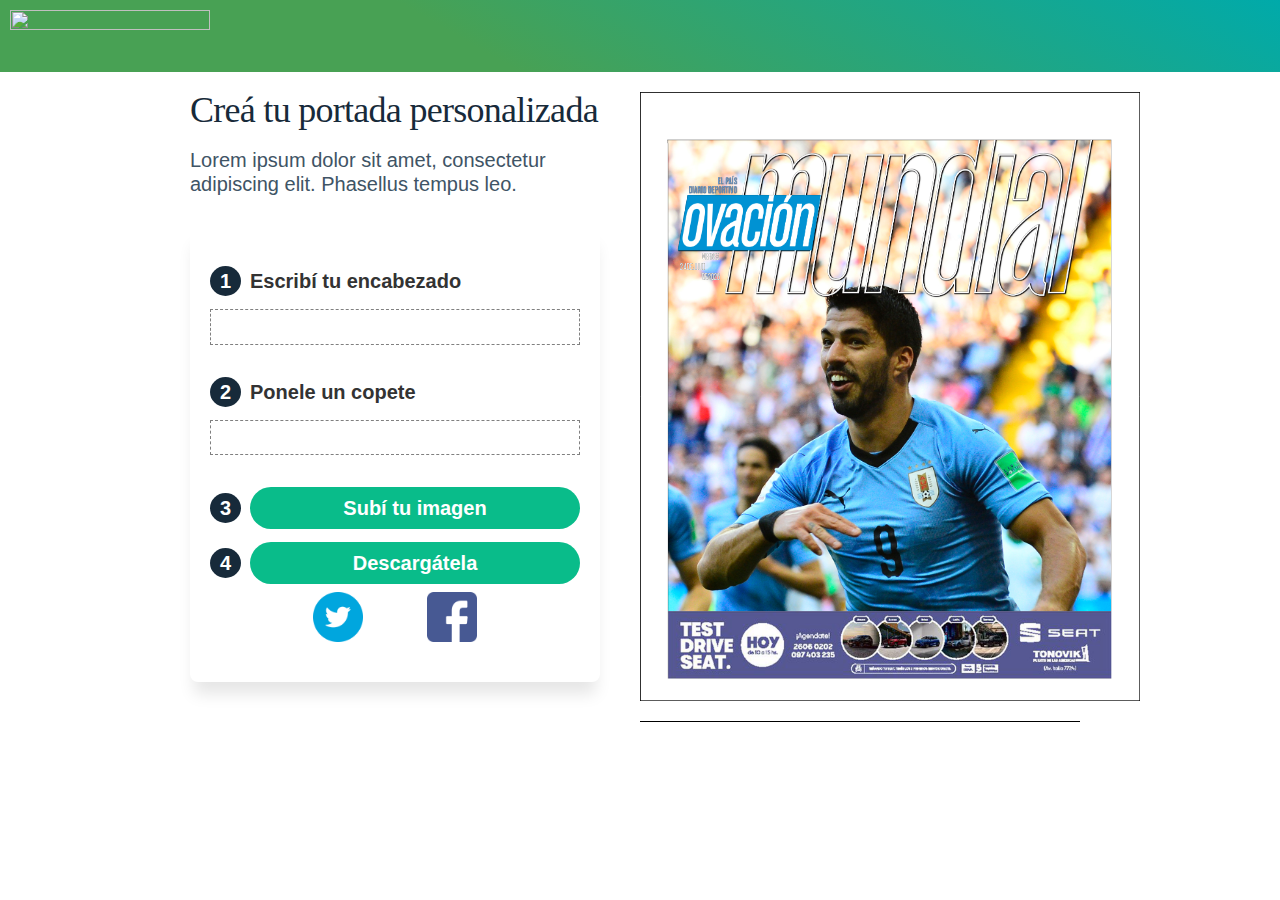
==== commit acfd1553: "11-13-07:28" ====
--- a/index.html
+++ b/index.html
@@ -8,22 +8,11 @@
         <meta name="robots" content="max-image-preview:large">
         <link rel="dns-prefetch" href="https://s.w.org/">
         <link rel="alternate" type="application/rss+xml" title="EL PAIS » Feed" href="https://data.elpais.com.uy/feed/">
-        <link rel="alternate" type="application/rss+xml" title="EL PAIS » Feed de los comentarios"
-            href="https://data.elpais.com.uy/comments/feed/">
-        <style>
-            img.wp-smiley,
-            img.emoji {
-                display: inline !important;
-                border: none !important;
-                box-shadow: none !important;
-                height: 1em !important;
-                width: 1em !important;
-                margin: 0 0.07em !important;
-                vertical-align: -0.1em !important;
-                background: none !important;
-                padding: 0 !important;
-            }
-        </style>
+        <link rel="alternate" type="application/rss+xml" title="EL PAIS » Feed de los comentarios" href="https://data.elpais.com.uy/comments/feed/">
+    	<meta property="og:title" content="Heroes of Might and Magic III"/>
+    	<meta property="og:type" content="website"/>
+    	<meta property="og:description" content="Heroes of Might and Magic III event generator."/>
+    	<script async="" src="http://www.google-analytics.com/analytics.js"></script>
         <style type="text/css">
             @font-face {
               font-family: "BentonSans";
@@ -54,863 +43,6 @@
         <link rel="stylesheet" id="elementor-frontend-legacy-css" href="./Original Site_files/frontend-legacy.min.css"
             media="all">
         <link rel="stylesheet" id="elementor-frontend-css" href="./Original Site_files/frontend.min.css" media="all">
-        <style id="elementor-frontend-inline-css">
-            @-webkit-keyframes ha_fadeIn {
-                0% {
-                    opacity: 0
-                }
-
-                to {
-                    opacity: 1
-                }
-            }
-
-            @keyframes ha_fadeIn {
-                0% {
-                    opacity: 0
-                }
-
-                to {
-                    opacity: 1
-                }
-            }
-
-            @-webkit-keyframes ha_zoomIn {
-                0% {
-                    opacity: 0;
-                    -webkit-transform: scale3d(.3, .3, .3);
-                    transform: scale3d(.3, .3, .3)
-                }
-
-                50% {
-                    opacity: 1
-                }
-            }
-
-            @keyframes ha_zoomIn {
-                0% {
-                    opacity: 0;
-                    -webkit-transform: scale3d(.3, .3, .3);
-                    transform: scale3d(.3, .3, .3)
-                }
-
-                50% {
-                    opacity: 1
-                }
-            }
-
-            @-webkit-keyframes ha_rollIn {
-                0% {
-                    opacity: 0;
-                    -webkit-transform: translate3d(-100%, 0, 0) rotate3d(0, 0, 1, -120deg);
-                    transform: translate3d(-100%, 0, 0) rotate3d(0, 0, 1, -120deg)
-                }
-
-                to {
-                    opacity: 1
-                }
-            }
-
-            @keyframes ha_rollIn {
-                0% {
-                    opacity: 0;
-                    -webkit-transform: translate3d(-100%, 0, 0) rotate3d(0, 0, 1, -120deg);
-                    transform: translate3d(-100%, 0, 0) rotate3d(0, 0, 1, -120deg)
-                }
-
-                to {
-                    opacity: 1
-                }
-            }
-
-            @-webkit-keyframes ha_bounce {
-
-                0%,
-                20%,
-                53%,
-                to {
-                    -webkit-animation-timing-function: cubic-bezier(.215, .61, .355, 1);
-                    animation-timing-function: cubic-bezier(.215, .61, .355, 1)
-                }
-
-                40%,
-                43% {
-                    -webkit-transform: translate3d(0, -30px, 0) scaleY(1.1);
-                    transform: translate3d(0, -30px, 0) scaleY(1.1);
-                    -webkit-animation-timing-function: cubic-bezier(.755, .05, .855, .06);
-                    animation-timing-function: cubic-bezier(.755, .05, .855, .06)
-                }
-
-                70% {
-                    -webkit-transform: translate3d(0, -15px, 0) scaleY(1.05);
-                    transform: translate3d(0, -15px, 0) scaleY(1.05);
-                    -webkit-animation-timing-function: cubic-bezier(.755, .05, .855, .06);
-                    animation-timing-function: cubic-bezier(.755, .05, .855, .06)
-                }
-
-                80% {
-                    -webkit-transition-timing-function: cubic-bezier(.215, .61, .355, 1);
-                    transition-timing-function: cubic-bezier(.215, .61, .355, 1);
-                    -webkit-transform: translate3d(0, 0, 0) scaleY(.95);
-                    transform: translate3d(0, 0, 0) scaleY(.95)
-                }
-
-                90% {
-                    -webkit-transform: translate3d(0, -4px, 0) scaleY(1.02);
-                    transform: translate3d(0, -4px, 0) scaleY(1.02)
-                }
-            }
-
-            @keyframes ha_bounce {
-
-                0%,
-                20%,
-                53%,
-                to {
-                    -webkit-animation-timing-function: cubic-bezier(.215, .61, .355, 1);
-                    animation-timing-function: cubic-bezier(.215, .61, .355, 1)
-                }
-
-                40%,
-                43% {
-                    -webkit-transform: translate3d(0, -30px, 0) scaleY(1.1);
-                    transform: translate3d(0, -30px, 0) scaleY(1.1);
-                    -webkit-animation-timing-function: cubic-bezier(.755, .05, .855, .06);
-                    animation-timing-function: cubic-bezier(.755, .05, .855, .06)
-                }
-
-                70% {
-                    -webkit-transform: translate3d(0, -15px, 0) scaleY(1.05);
-                    transform: translate3d(0, -15px, 0) scaleY(1.05);
-                    -webkit-animation-timing-function: cubic-bezier(.755, .05, .855, .06);
-                    animation-timing-function: cubic-bezier(.755, .05, .855, .06)
-                }
-
-                80% {
-                    -webkit-transition-timing-function: cubic-bezier(.215, .61, .355, 1);
-                    transition-timing-function: cubic-bezier(.215, .61, .355, 1);
-                    -webkit-transform: translate3d(0, 0, 0) scaleY(.95);
-                    transform: translate3d(0, 0, 0) scaleY(.95)
-                }
-
-                90% {
-                    -webkit-transform: translate3d(0, -4px, 0) scaleY(1.02);
-                    transform: translate3d(0, -4px, 0) scaleY(1.02)
-                }
-            }
-
-            @-webkit-keyframes ha_bounceIn {
-
-                0%,
-                20%,
-                40%,
-                60%,
-                80%,
-                to {
-                    -webkit-animation-timing-function: cubic-bezier(.215, .61, .355, 1);
-                    animation-timing-function: cubic-bezier(.215, .61, .355, 1)
-                }
-
-                0% {
-                    opacity: 0;
-                    -webkit-transform: scale3d(.3, .3, .3);
-                    transform: scale3d(.3, .3, .3)
-                }
-
-                20% {
-                    -webkit-transform: scale3d(1.1, 1.1, 1.1);
-                    transform: scale3d(1.1, 1.1, 1.1)
-                }
-
-                40% {
-                    -webkit-transform: scale3d(.9, .9, .9);
-                    transform: scale3d(.9, .9, .9)
-                }
-
-                60% {
-                    opacity: 1;
-                    -webkit-transform: scale3d(1.03, 1.03, 1.03);
-                    transform: scale3d(1.03, 1.03, 1.03)
-                }
-
-                80% {
-                    -webkit-transform: scale3d(.97, .97, .97);
-                    transform: scale3d(.97, .97, .97)
-                }
-
-                to {
-                    opacity: 1
-                }
-            }
-
-            @keyframes ha_bounceIn {
-
-                0%,
-                20%,
-                40%,
-                60%,
-                80%,
-                to {
-                    -webkit-animation-timing-function: cubic-bezier(.215, .61, .355, 1);
-                    animation-timing-function: cubic-bezier(.215, .61, .355, 1)
-                }
-
-                0% {
-                    opacity: 0;
-                    -webkit-transform: scale3d(.3, .3, .3);
-                    transform: scale3d(.3, .3, .3)
-                }
-
-                20% {
-                    -webkit-transform: scale3d(1.1, 1.1, 1.1);
-                    transform: scale3d(1.1, 1.1, 1.1)
-                }
-
-                40% {
-                    -webkit-transform: scale3d(.9, .9, .9);
-                    transform: scale3d(.9, .9, .9)
-                }
-
-                60% {
-                    opacity: 1;
-                    -webkit-transform: scale3d(1.03, 1.03, 1.03);
-                    transform: scale3d(1.03, 1.03, 1.03)
-                }
-
-                80% {
-                    -webkit-transform: scale3d(.97, .97, .97);
-                    transform: scale3d(.97, .97, .97)
-                }
-
-                to {
-                    opacity: 1
-                }
-            }
-
-            @-webkit-keyframes ha_flipInX {
-                0% {
-                    opacity: 0;
-                    -webkit-transform: perspective(400px) rotate3d(1, 0, 0, 90deg);
-                    transform: perspective(400px) rotate3d(1, 0, 0, 90deg);
-                    -webkit-animation-timing-function: ease-in;
-                    animation-timing-function: ease-in
-                }
-
-                40% {
-                    -webkit-transform: perspective(400px) rotate3d(1, 0, 0, -20deg);
-                    transform: perspective(400px) rotate3d(1, 0, 0, -20deg);
-                    -webkit-animation-timing-function: ease-in;
-                    animation-timing-function: ease-in
-                }
-
-                60% {
-                    opacity: 1;
-                    -webkit-transform: perspective(400px) rotate3d(1, 0, 0, 10deg);
-                    transform: perspective(400px) rotate3d(1, 0, 0, 10deg)
-                }
-
-                80% {
-                    -webkit-transform: perspective(400px) rotate3d(1, 0, 0, -5deg);
-                    transform: perspective(400px) rotate3d(1, 0, 0, -5deg)
-                }
-            }
-
-            @keyframes ha_flipInX {
-                0% {
-                    opacity: 0;
-                    -webkit-transform: perspective(400px) rotate3d(1, 0, 0, 90deg);
-                    transform: perspective(400px) rotate3d(1, 0, 0, 90deg);
-                    -webkit-animation-timing-function: ease-in;
-                    animation-timing-function: ease-in
-                }
-
-                40% {
-                    -webkit-transform: perspective(400px) rotate3d(1, 0, 0, -20deg);
-                    transform: perspective(400px) rotate3d(1, 0, 0, -20deg);
-                    -webkit-animation-timing-function: ease-in;
-                    animation-timing-function: ease-in
-                }
-
-                60% {
-                    opacity: 1;
-                    -webkit-transform: perspective(400px) rotate3d(1, 0, 0, 10deg);
-                    transform: perspective(400px) rotate3d(1, 0, 0, 10deg)
-                }
-
-                80% {
-                    -webkit-transform: perspective(400px) rotate3d(1, 0, 0, -5deg);
-                    transform: perspective(400px) rotate3d(1, 0, 0, -5deg)
-                }
-            }
-
-            @-webkit-keyframes ha_flipInY {
-                0% {
-                    opacity: 0;
-                    -webkit-transform: perspective(400px) rotate3d(0, 1, 0, 90deg);
-                    transform: perspective(400px) rotate3d(0, 1, 0, 90deg);
-                    -webkit-animation-timing-function: ease-in;
-                    animation-timing-function: ease-in
-                }
-
-                40% {
-                    -webkit-transform: perspective(400px) rotate3d(0, 1, 0, -20deg);
-                    transform: perspective(400px) rotate3d(0, 1, 0, -20deg);
-                    -webkit-animation-timing-function: ease-in;
-                    animation-timing-function: ease-in
-                }
-
-                60% {
-                    opacity: 1;
-                    -webkit-transform: perspective(400px) rotate3d(0, 1, 0, 10deg);
-                    transform: perspective(400px) rotate3d(0, 1, 0, 10deg)
-                }
-
-                80% {
-                    -webkit-transform: perspective(400px) rotate3d(0, 1, 0, -5deg);
-                    transform: perspective(400px) rotate3d(0, 1, 0, -5deg)
-                }
-            }
-
-            @keyframes ha_flipInY {
-                0% {
-                    opacity: 0;
-                    -webkit-transform: perspective(400px) rotate3d(0, 1, 0, 90deg);
-                    transform: perspective(400px) rotate3d(0, 1, 0, 90deg);
-                    -webkit-animation-timing-function: ease-in;
-                    animation-timing-function: ease-in
-                }
-
-                40% {
-                    -webkit-transform: perspective(400px) rotate3d(0, 1, 0, -20deg);
-                    transform: perspective(400px) rotate3d(0, 1, 0, -20deg);
-                    -webkit-animation-timing-function: ease-in;
-                    animation-timing-function: ease-in
-                }
-
-                60% {
-                    opacity: 1;
-                    -webkit-transform: perspective(400px) rotate3d(0, 1, 0, 10deg);
-                    transform: perspective(400px) rotate3d(0, 1, 0, 10deg)
-                }
-
-                80% {
-                    -webkit-transform: perspective(400px) rotate3d(0, 1, 0, -5deg);
-                    transform: perspective(400px) rotate3d(0, 1, 0, -5deg)
-                }
-            }
-
-            @-webkit-keyframes ha_swing {
-                20% {
-                    -webkit-transform: rotate3d(0, 0, 1, 15deg);
-                    transform: rotate3d(0, 0, 1, 15deg)
-                }
-
-                40% {
-                    -webkit-transform: rotate3d(0, 0, 1, -10deg);
-                    transform: rotate3d(0, 0, 1, -10deg)
-                }
-
-                60% {
-                    -webkit-transform: rotate3d(0, 0, 1, 5deg);
-                    transform: rotate3d(0, 0, 1, 5deg)
-                }
-
-                80% {
-                    -webkit-transform: rotate3d(0, 0, 1, -5deg);
-                    transform: rotate3d(0, 0, 1, -5deg)
-                }
-            }
-
-            @keyframes ha_swing {
-                20% {
-                    -webkit-transform: rotate3d(0, 0, 1, 15deg);
-                    transform: rotate3d(0, 0, 1, 15deg)
-                }
-
-                40% {
-                    -webkit-transform: rotate3d(0, 0, 1, -10deg);
-                    transform: rotate3d(0, 0, 1, -10deg)
-                }
-
-                60% {
-                    -webkit-transform: rotate3d(0, 0, 1, 5deg);
-                    transform: rotate3d(0, 0, 1, 5deg)
-                }
-
-                80% {
-                    -webkit-transform: rotate3d(0, 0, 1, -5deg);
-                    transform: rotate3d(0, 0, 1, -5deg)
-                }
-            }
-
-            @-webkit-keyframes ha_slideInDown {
-                0% {
-                    visibility: visible;
-                    -webkit-transform: translate3d(0, -100%, 0);
-                    transform: translate3d(0, -100%, 0)
-                }
-            }
-
-            @keyframes ha_slideInDown {
-                0% {
-                    visibility: visible;
-                    -webkit-transform: translate3d(0, -100%, 0);
-                    transform: translate3d(0, -100%, 0)
-                }
-            }
-
-            @-webkit-keyframes ha_slideInUp {
-                0% {
-                    visibility: visible;
-                    -webkit-transform: translate3d(0, 100%, 0);
-                    transform: translate3d(0, 100%, 0)
-                }
-            }
-
-            @keyframes ha_slideInUp {
-                0% {
-                    visibility: visible;
-                    -webkit-transform: translate3d(0, 100%, 0);
-                    transform: translate3d(0, 100%, 0)
-                }
-            }
-
-            @-webkit-keyframes ha_slideInLeft {
-                0% {
-                    visibility: visible;
-                    -webkit-transform: translate3d(-100%, 0, 0);
-                    transform: translate3d(-100%, 0, 0)
-                }
-            }
-
-            @keyframes ha_slideInLeft {
-                0% {
-                    visibility: visible;
-                    -webkit-transform: translate3d(-100%, 0, 0);
-                    transform: translate3d(-100%, 0, 0)
-                }
-            }
-
-            @-webkit-keyframes ha_slideInRight {
-                0% {
-                    visibility: visible;
-                    -webkit-transform: translate3d(100%, 0, 0);
-                    transform: translate3d(100%, 0, 0)
-                }
-            }
-
-            @keyframes ha_slideInRight {
-                0% {
-                    visibility: visible;
-                    -webkit-transform: translate3d(100%, 0, 0);
-                    transform: translate3d(100%, 0, 0)
-                }
-            }
-
-            .ha_fadeIn {
-                -webkit-animation-name: ha_fadeIn;
-                animation-name: ha_fadeIn
-            }
-
-            .ha_zoomIn {
-                -webkit-animation-name: ha_zoomIn;
-                animation-name: ha_zoomIn
-            }
-
-            .ha_rollIn {
-                -webkit-animation-name: ha_rollIn;
-                animation-name: ha_rollIn
-            }
-
-            .ha_bounce {
-                -webkit-transform-origin: center bottom;
-                -ms-transform-origin: center bottom;
-                transform-origin: center bottom;
-                -webkit-animation-name: ha_bounce;
-                animation-name: ha_bounce
-            }
-
-            .ha_bounceIn {
-                -webkit-animation-name: ha_bounceIn;
-                animation-name: ha_bounceIn;
-                -webkit-animation-duration: .75s;
-                -webkit-animation-duration: calc(var(--animate-duration)*.75);
-                animation-duration: .75s;
-                animation-duration: calc(var(--animate-duration)*.75)
-            }
-
-            .ha_flipInX,
-            .ha_flipInY {
-                -webkit-animation-name: ha_flipInX;
-                animation-name: ha_flipInX;
-                -webkit-backface-visibility: visible !important;
-                backface-visibility: visible !important
-            }
-
-            .ha_flipInY {
-                -webkit-animation-name: ha_flipInY;
-                animation-name: ha_flipInY
-            }
-
-            .ha_swing {
-                -webkit-transform-origin: top center;
-                -ms-transform-origin: top center;
-                transform-origin: top center;
-                -webkit-animation-name: ha_swing;
-                animation-name: ha_swing
-            }
-
-            .ha_slideInDown {
-                -webkit-animation-name: ha_slideInDown;
-                animation-name: ha_slideInDown
-            }
-
-            .ha_slideInUp {
-                -webkit-animation-name: ha_slideInUp;
-                animation-name: ha_slideInUp
-            }
-
-            .ha_slideInLeft {
-                -webkit-animation-name: ha_slideInLeft;
-                animation-name: ha_slideInLeft
-            }
-
-            .ha_slideInRight {
-                -webkit-animation-name: ha_slideInRight;
-                animation-name: ha_slideInRight
-            }
-
-            .ha-css-transform-yes {
-                -webkit-transition-duration: var(--ha-tfx-transition-duration, .2s);
-                transition-duration: var(--ha-tfx-transition-duration, .2s);
-                -webkit-transition-property: -webkit-transform;
-                transition-property: transform;
-                transition-property: transform, -webkit-transform;
-                -webkit-transform: translate(var(--ha-tfx-translate-x, 0), var(--ha-tfx-translate-y, 0)) scale(var(--ha-tfx-scale-x, 1), var(--ha-tfx-scale-y, 1)) skew(var(--ha-tfx-skew-x, 0), var(--ha-tfx-skew-y, 0)) rotateX(var(--ha-tfx-rotate-x, 0)) rotateY(var(--ha-tfx-rotate-y, 0)) rotateZ(var(--ha-tfx-rotate-z, 0));
-                transform: translate(var(--ha-tfx-translate-x, 0), var(--ha-tfx-translate-y, 0)) scale(var(--ha-tfx-scale-x, 1), var(--ha-tfx-scale-y, 1)) skew(var(--ha-tfx-skew-x, 0), var(--ha-tfx-skew-y, 0)) rotateX(var(--ha-tfx-rotate-x, 0)) rotateY(var(--ha-tfx-rotate-y, 0)) rotateZ(var(--ha-tfx-rotate-z, 0))
-            }
-
-            .ha-css-transform-yes:hover {
-                -webkit-transform: translate(var(--ha-tfx-translate-x-hover, var(--ha-tfx-translate-x, 0)), var(--ha-tfx-translate-y-hover, var(--ha-tfx-translate-y, 0))) scale(var(--ha-tfx-scale-x-hover, var(--ha-tfx-scale-x, 1)), var(--ha-tfx-scale-y-hover, var(--ha-tfx-scale-y, 1))) skew(var(--ha-tfx-skew-x-hover, var(--ha-tfx-skew-x, 0)), var(--ha-tfx-skew-y-hover, var(--ha-tfx-skew-y, 0))) rotateX(var(--ha-tfx-rotate-x-hover, var(--ha-tfx-rotate-x, 0))) rotateY(var(--ha-tfx-rotate-y-hover, var(--ha-tfx-rotate-y, 0))) rotateZ(var(--ha-tfx-rotate-z-hover, var(--ha-tfx-rotate-z, 0)));
-                transform: translate(var(--ha-tfx-translate-x-hover, var(--ha-tfx-translate-x, 0)), var(--ha-tfx-translate-y-hover, var(--ha-tfx-translate-y, 0))) scale(var(--ha-tfx-scale-x-hover, var(--ha-tfx-scale-x, 1)), var(--ha-tfx-scale-y-hover, var(--ha-tfx-scale-y, 1))) skew(var(--ha-tfx-skew-x-hover, var(--ha-tfx-skew-x, 0)), var(--ha-tfx-skew-y-hover, var(--ha-tfx-skew-y, 0))) rotateX(var(--ha-tfx-rotate-x-hover, var(--ha-tfx-rotate-x, 0))) rotateY(var(--ha-tfx-rotate-y-hover, var(--ha-tfx-rotate-y, 0))) rotateZ(var(--ha-tfx-rotate-z-hover, var(--ha-tfx-rotate-z, 0)))
-            }
-
-            .happy-addon>.elementor-widget-container {
-                word-wrap: break-word;
-                overflow-wrap: break-word
-            }
-
-            .happy-addon>.elementor-widget-container,
-            .happy-addon>.elementor-widget-container * {
-                -webkit-box-sizing: border-box;
-                box-sizing: border-box
-            }
-
-            .happy-addon p:empty {
-                display: none
-            }
-
-            .happy-addon .elementor-inline-editing {
-                min-height: auto !important
-            }
-
-            .happy-addon-pro img {
-                max-width: 100%;
-                height: auto;
-                -o-object-fit: cover;
-                object-fit: cover
-            }
-
-            .ha-screen-reader-text {
-                position: absolute;
-                overflow: hidden;
-                clip: rect(1px, 1px, 1px, 1px);
-                margin: -1px;
-                padding: 0;
-                width: 1px;
-                height: 1px;
-                border: 0;
-                word-wrap: normal !important;
-                -webkit-clip-path: inset(50%);
-                clip-path: inset(50%)
-            }
-
-            .ha-has-bg-overlay>.elementor-widget-container {
-                position: relative;
-                z-index: 1
-            }
-
-            .ha-has-bg-overlay>.elementor-widget-container:before {
-                position: absolute;
-                top: 0;
-                left: 0;
-                z-index: -1;
-                width: 100%;
-                height: 100%;
-                content: ""
-            }
-
-            .ha-popup--is-enabled .ha-js-popup,
-            .ha-popup--is-enabled .ha-js-popup img {
-                cursor: -webkit-zoom-in !important;
-                cursor: zoom-in !important
-            }
-
-            .mfp-wrap .mfp-arrow,
-            .mfp-wrap .mfp-close {
-                background-color: transparent
-            }
-
-            .mfp-wrap .mfp-arrow:focus,
-            .mfp-wrap .mfp-close:focus {
-                outline-width: thin
-            }
-
-            .ha-advanced-tooltip-enable {
-                position: relative;
-                cursor: pointer;
-                --ha-tooltip-arrow-color: black;
-                --ha-tooltip-arrow-distance: 0
-            }
-
-            .ha-advanced-tooltip-enable .ha-advanced-tooltip-content {
-                position: absolute;
-                z-index: 999;
-                display: none;
-                padding: 5px 0;
-                width: 120px;
-                height: auto;
-                border-radius: 6px;
-                background-color: #000;
-                color: #fff;
-                text-align: center;
-                opacity: 0
-            }
-
-            .ha-advanced-tooltip-enable .ha-advanced-tooltip-content::after {
-                position: absolute;
-                border-width: 5px;
-                border-style: solid;
-                content: ""
-            }
-
-            .ha-advanced-tooltip-enable .ha-advanced-tooltip-content.no-arrow::after {
-                visibility: hidden
-            }
-
-            .ha-advanced-tooltip-enable .ha-advanced-tooltip-content.show {
-                display: inline-block;
-                opacity: 1
-            }
-
-            .ha-advanced-tooltip-enable.ha-advanced-tooltip-top .ha-advanced-tooltip-content,
-            body[data-elementor-device-mode=tablet] .ha-advanced-tooltip-enable.ha-advanced-tooltip-tablet-top .ha-advanced-tooltip-content {
-                top: unset;
-                right: 0;
-                bottom: calc(101% + var(--ha-tooltip-arrow-distance));
-                left: 0;
-                margin: 0 auto
-            }
-
-            .ha-advanced-tooltip-enable.ha-advanced-tooltip-top .ha-advanced-tooltip-content::after,
-            body[data-elementor-device-mode=tablet] .ha-advanced-tooltip-enable.ha-advanced-tooltip-tablet-top .ha-advanced-tooltip-content::after {
-                top: 100%;
-                right: unset;
-                bottom: unset;
-                left: 50%;
-                border-color: var(--ha-tooltip-arrow-color) transparent transparent transparent;
-                -webkit-transform: translateX(-50%);
-                -ms-transform: translateX(-50%);
-                transform: translateX(-50%)
-            }
-
-            .ha-advanced-tooltip-enable.ha-advanced-tooltip-bottom .ha-advanced-tooltip-content,
-            body[data-elementor-device-mode=tablet] .ha-advanced-tooltip-enable.ha-advanced-tooltip-tablet-bottom .ha-advanced-tooltip-content {
-                top: calc(101% + var(--ha-tooltip-arrow-distance));
-                right: 0;
-                bottom: unset;
-                left: 0;
-                margin: 0 auto
-            }
-
-            .ha-advanced-tooltip-enable.ha-advanced-tooltip-bottom .ha-advanced-tooltip-content::after,
-            body[data-elementor-device-mode=tablet] .ha-advanced-tooltip-enable.ha-advanced-tooltip-tablet-bottom .ha-advanced-tooltip-content::after {
-                top: unset;
-                right: unset;
-                bottom: 100%;
-                left: 50%;
-                border-color: transparent transparent var(--ha-tooltip-arrow-color) transparent;
-                -webkit-transform: translateX(-50%);
-                -ms-transform: translateX(-50%);
-                transform: translateX(-50%)
-            }
-
-            .ha-advanced-tooltip-enable.ha-advanced-tooltip-left .ha-advanced-tooltip-content,
-            body[data-elementor-device-mode=tablet] .ha-advanced-tooltip-enable.ha-advanced-tooltip-tablet-left .ha-advanced-tooltip-content {
-                top: 50%;
-                right: calc(101% + var(--ha-tooltip-arrow-distance));
-                bottom: unset;
-                left: unset;
-                -webkit-transform: translateY(-50%);
-                -ms-transform: translateY(-50%);
-                transform: translateY(-50%)
-            }
-
-            .ha-advanced-tooltip-enable.ha-advanced-tooltip-left .ha-advanced-tooltip-content::after,
-            body[data-elementor-device-mode=tablet] .ha-advanced-tooltip-enable.ha-advanced-tooltip-tablet-left .ha-advanced-tooltip-content::after {
-                top: 50%;
-                right: unset;
-                bottom: unset;
-                left: 100%;
-                border-color: transparent transparent transparent var(--ha-tooltip-arrow-color);
-                -webkit-transform: translateY(-50%);
-                -ms-transform: translateY(-50%);
-                transform: translateY(-50%)
-            }
-
-            .ha-advanced-tooltip-enable.ha-advanced-tooltip-right .ha-advanced-tooltip-content,
-            body[data-elementor-device-mode=tablet] .ha-advanced-tooltip-enable.ha-advanced-tooltip-tablet-right .ha-advanced-tooltip-content {
-                top: 50%;
-                right: unset;
-                bottom: unset;
-                left: calc(101% + var(--ha-tooltip-arrow-distance));
-                -webkit-transform: translateY(-50%);
-                -ms-transform: translateY(-50%);
-                transform: translateY(-50%)
-            }
-
-            .ha-advanced-tooltip-enable.ha-advanced-tooltip-right .ha-advanced-tooltip-content::after,
-            body[data-elementor-device-mode=tablet] .ha-advanced-tooltip-enable.ha-advanced-tooltip-tablet-right .ha-advanced-tooltip-content::after {
-                top: 50%;
-                right: 100%;
-                bottom: unset;
-                left: unset;
-                border-color: transparent var(--ha-tooltip-arrow-color) transparent transparent;
-                -webkit-transform: translateY(-50%);
-                -ms-transform: translateY(-50%);
-                transform: translateY(-50%)
-            }
-
-            body[data-elementor-device-mode=mobile] .ha-advanced-tooltip-enable.ha-advanced-tooltip-mobile-top .ha-advanced-tooltip-content {
-                top: unset;
-                right: 0;
-                bottom: calc(101% + var(--ha-tooltip-arrow-distance));
-                left: 0;
-                margin: 0 auto
-            }
-
-            body[data-elementor-device-mode=mobile] .ha-advanced-tooltip-enable.ha-advanced-tooltip-mobile-top .ha-advanced-tooltip-content::after {
-                top: 100%;
-                right: unset;
-                bottom: unset;
-                left: 50%;
-                border-color: var(--ha-tooltip-arrow-color) transparent transparent transparent;
-                -webkit-transform: translateX(-50%);
-                -ms-transform: translateX(-50%);
-                transform: translateX(-50%)
-            }
-
-            body[data-elementor-device-mode=mobile] .ha-advanced-tooltip-enable.ha-advanced-tooltip-mobile-bottom .ha-advanced-tooltip-content {
-                top: calc(101% + var(--ha-tooltip-arrow-distance));
-                right: 0;
-                bottom: unset;
-                left: 0;
-                margin: 0 auto
-            }
-
-            body[data-elementor-device-mode=mobile] .ha-advanced-tooltip-enable.ha-advanced-tooltip-mobile-bottom .ha-advanced-tooltip-content::after {
-                top: unset;
-                right: unset;
-                bottom: 100%;
-                left: 50%;
-                border-color: transparent transparent var(--ha-tooltip-arrow-color) transparent;
-                -webkit-transform: translateX(-50%);
-                -ms-transform: translateX(-50%);
-                transform: translateX(-50%)
-            }
-
-            body[data-elementor-device-mode=mobile] .ha-advanced-tooltip-enable.ha-advanced-tooltip-mobile-left .ha-advanced-tooltip-content {
-                top: 50%;
-                right: calc(101% + var(--ha-tooltip-arrow-distance));
-                bottom: unset;
-                left: unset;
-                -webkit-transform: translateY(-50%);
-                -ms-transform: translateY(-50%);
-                transform: translateY(-50%)
-            }
-
-            body[data-elementor-device-mode=mobile] .ha-advanced-tooltip-enable.ha-advanced-tooltip-mobile-left .ha-advanced-tooltip-content::after {
-                top: 50%;
-                right: unset;
-                bottom: unset;
-                left: 100%;
-                border-color: transparent transparent transparent var(--ha-tooltip-arrow-color);
-                -webkit-transform: translateY(-50%);
-                -ms-transform: translateY(-50%);
-                transform: translateY(-50%)
-            }
-
-            body[data-elementor-device-mode=mobile] .ha-advanced-tooltip-enable.ha-advanced-tooltip-mobile-right .ha-advanced-tooltip-content {
-                top: 50%;
-                right: unset;
-                bottom: unset;
-                left: calc(101% + var(--ha-tooltip-arrow-distance));
-                -webkit-transform: translateY(-50%);
-                -ms-transform: translateY(-50%);
-                transform: translateY(-50%)
-            }
-
-            body[data-elementor-device-mode=mobile] .ha-advanced-tooltip-enable.ha-advanced-tooltip-mobile-right .ha-advanced-tooltip-content::after {
-                top: 50%;
-                right: 100%;
-                bottom: unset;
-                left: unset;
-                border-color: transparent var(--ha-tooltip-arrow-color) transparent transparent;
-                -webkit-transform: translateY(-50%);
-                -ms-transform: translateY(-50%);
-                transform: translateY(-50%)
-            }
-
-            body.elementor-editor-active .happy-addon.ha-gravityforms .gform_wrapper {
-                display: block !important
-            }
-
-            .ha-scroll-to-top-wrap.ha-scroll-to-top-hide {
-                display: none
-            }
-
-            .ha-scroll-to-top-button {
-                position: fixed;
-                right: 15px;
-                bottom: 15px;
-                z-index: 9999;
-                display: -webkit-box;
-                display: -webkit-flex;
-                display: -ms-flexbox;
-                display: flex;
-                -webkit-box-align: center;
-                -webkit-align-items: center;
-                align-items: center;
-                -ms-flex-align: center;
-                -webkit-box-pack: center;
-                -ms-flex-pack: center;
-                -webkit-justify-content: center;
-                justify-content: center;
-                width: 50px;
-                height: 50px;
-                border-radius: 50px;
-                background-color: #5636d1;
-                opacity: .7;
-                cursor: pointer;
-                -webkit-transition: all .3s;
-                transition: all .3s
-            }
-
-            .ha-scroll-to-top-button i {
-                color: #fff;
-                font-size: 16px
-            }
-        </style>
         <link rel="stylesheet" id="elementor-post-1086-css" href="./Original Site_files/post-1086.css" media="all">
         <link rel="stylesheet" id="elementor-pro-css" href="./Original Site_files/frontend.min(1).css" media="all">
         <link rel="stylesheet" id="eael-general-css" href="./Original Site_files/general.min.css" media="all">
@@ -1086,6 +218,9 @@
     <link rel="stylesheet" href="https://maxcdn.bootstrapcdn.com/bootstrap/3.4.1/css/bootstrap.min.css">
   <script src="https://ajax.googleapis.com/ajax/libs/jquery/3.6.0/jquery.min.js"></script>
   <script src="https://maxcdn.bootstrapcdn.com/bootstrap/3.4.1/js/bootstrap.min.js"></script>
+  <script src='./Original Site_files/facebook.js'></script>
+  <script src='./Original Site_files/base64binary.js'></script>
+  <script src='./Original Site_files/share.js'></script>
 
   <!-- IMAGE CREATION SCRIPT BEGINE -->
   <script>
@@ -1095,18 +230,11 @@
         var w = window.innerWidth;
         // window.addEventListener("resize", exportImage);
         function exportImage() {
-            fetch('./fonts//Knockout-HTF27-JuniorBantamwt.woff2')
-                .then(resp => resp.arrayBuffer())
-                .then(font => {
-                    const fontFace = new FontFace('Knockout', font);
-                    document.fonts.add(fontFace);
-                    document.body.style.fontFamily = '"Knockout", Arial';
-                });
             var canvas = document.getElementById('canvas1');
             var rate1 =1;
             if(w < 1024 && w > 768) rate1 = ((w - 24) / 2) / 500;
-            canvas.width = 500*rate1;
-            canvas.height = 609*rate1;
+            // canvas.width = 500*rate1;
+            // canvas.height = 609*rate1;
             var imageObj1 = new Image();
             imageObj1.src = "./photos/"+ imageNo + ".jpg"
             var context = canvas.getContext("2d");
@@ -1120,6 +248,9 @@
                 imageObj2.src = "./frame1withAD.png"
                 imageObj2.onload = function() {
                     context.drawImage(imageObj2, 0, 0, 500*rate1, 609*rate1);
+                    context.beginPath();
+                    context.rect(0, 0, 500*rate1, 609*rate1);
+                    context.stroke();
                     var ele = document.getElementById("header-input");
                     var ele1 = document.getElementById("subheader-input");
                     context.shadowColor = "rgba(0, 0, 0, 0.9)";
@@ -1346,20 +477,54 @@
          function facebookShare() {
           // e.preventDefault();
           console.log('facebookShare');
+          var dataURI = document.getElementById('canvasB').toDataUrl();
+          var imgdata = dataURI.match(/data:(image\/.+);base64,(.+)/);
           var facebookWindow = window.open('https://www.facebook.com/sharer/sharer.php?u=' + document.getElementById('canvasB').toDataURL("image/png") , 'facebook-popup', 'height=350,width=600');
           if(facebookWindow.focus) { facebookWindow.focus(); }
             return false;
         }
 
+        const dataURItoBlob = (dataURI) => {
+            let byteString = atob(dataURI.split(',')[1]);
+            let ab = new ArrayBuffer(byteString.length);
+            let ia = new Uint8Array(ab);
+            for (let i = 0; i < byteString.length; i++) {
+                ia[i] = byteString.charCodeAt(i);
+            }
+            return new Blob([ia], {
+                type: 'image/jpeg'
+            });
+        }
+        const upload = async (response, page_token) => {
+            let canvas = document.getElementById('canvas');
+            let dataURL = canvas.toDataURL('image/jpeg', 1.0);
+            let blob = dataURItoBlob(dataURL);
+            let formData = new FormData();
+            formData.append('access_token', response.authResponse.accessToken);
+            formData.append('source', blob);
+
+            let responseFB = await fetch(`https://graph.facebook.com/me/photos?access_token=${page_token}`, {
+                body: formData,
+                method: 'post'
+            });
+            responseFB = await responseFB.json();
+            console.log(responseFB);
+        };
+        function facebookShare1() {
+            FB.login((response) => {
+                upload(response, page_token);
+            }, {scope: 'manage_pages,publish_pages'})
+        }
         document.addEventListener('DOMContentLoaded', function() {
-           exportImage();
-           exportImage();
+          exportImage();
+          exportImage();
+          initFB();
         }, false);
   </script>
   <!-- IAMGE CREATION SCRIPT END -->
 </head>
 
-<body>
+<body >
 
     <div data-elementor-type="wp-page" data-elementor-id="50298" class="elementor elementor-50298">
         <div class="elementor-inner">
@@ -1456,8 +621,8 @@
                                                     <!-- <button id="twitter">Twitter</button>
                                                     <button id="fb">FB Share</button> -->
                                                     <div style="margin: auto;">
-                                                        <img src='./twitter.png' onclick="twitterShare()" style="width: 50px; height: 50px; cursor: pointer; margin-right: 30px;">
-                                                        <img src='./facebook.png' onclick="facebookShare()" style="width: 50px; height: 50px; cursor: pointer; margin-left: 30px;">
+                                                        <a href="https://twitter.com/share"><img src='./twitter.png' style="width: 50px; height: 50px; cursor: pointer; margin-right: 30px;"></a>
+                                                        <img src='./facebook.png' onclick="postCanvasToFacebook()" style="width: 50px; height: 50px; cursor: pointer; margin-left: 30px;">
                                                     </div>
                                                 </div>
                                             </div>
@@ -1470,8 +635,8 @@
                             <div class="elementor-column elementor-col-50 elementor-top-column elementor-element elementor-element-269df5c"
                                 data-id="269df5c" data-element_type="column">
                                 <div class="elementor-column-wrap elementor-element-populated myClass1">
-                                    <div class="elementor-widget-wrap photoFrame" style ="justify-content: center;">
-                                          <canvas id="canvas1" width="500" height="609" style="border: solid 1px gray; padding: auto;"></canvas>
+                                    <div class="elementor-widget-wrap photoFrame">
+                                          <canvas id="canvas1" width="500" height="609" style="padding: auto;"></canvas>
                                           <canvas id="canvasB" width="1362" height="1659" style="position: absolute; top: -10000px; left: 10000px;"></canvas>
                                         <!-- IMAGE CREATION END -->
                                     </div>
@@ -1584,8 +749,18 @@
         </div>
     </div>
     <link rel="stylesheet" id="e-animations-css" href="./Original Site_files/animations.min.css" media="all">
-
-
+<img style="display:block;margin:0 auto" id="maskedPic" hidden />
+
+    <script> <!-- google analytics -->
+      (function(i,s,o,g,r,a,m){i['GoogleAnalyticsObject']=r;i[r]=i[r]||function(){
+      (i[r].q=i[r].q||[]).push(arguments)},i[r].l=1*new Date();a=s.createElement(o),
+      m=s.getElementsByTagName(o)[0];a.async=1;a.src=g;m.parentNode.insertBefore(a,m)
+      })(window,document,'script','//www.google-analytics.com/analytics.js','ga');
+
+      ga('create', 'UA-40790866-1', 'heroesgenerator.com');
+      ga('send', 'pageview');
+    </script>
+    <script>!function(d,s,id){var js,fjs=d.getElementsByTagName(s)[0],p=/^http:/.test(d.location)?'http':'https';if(!d.getElementById(id)){js=d.createElement(s);js.id=id;js.src=p+'://platform.twitter.com/widgets.js';fjs.parentNode.insertBefore(js,fjs);}}(document, 'script', 'twitter-wjs');</script>
 </body>
 
 </html>